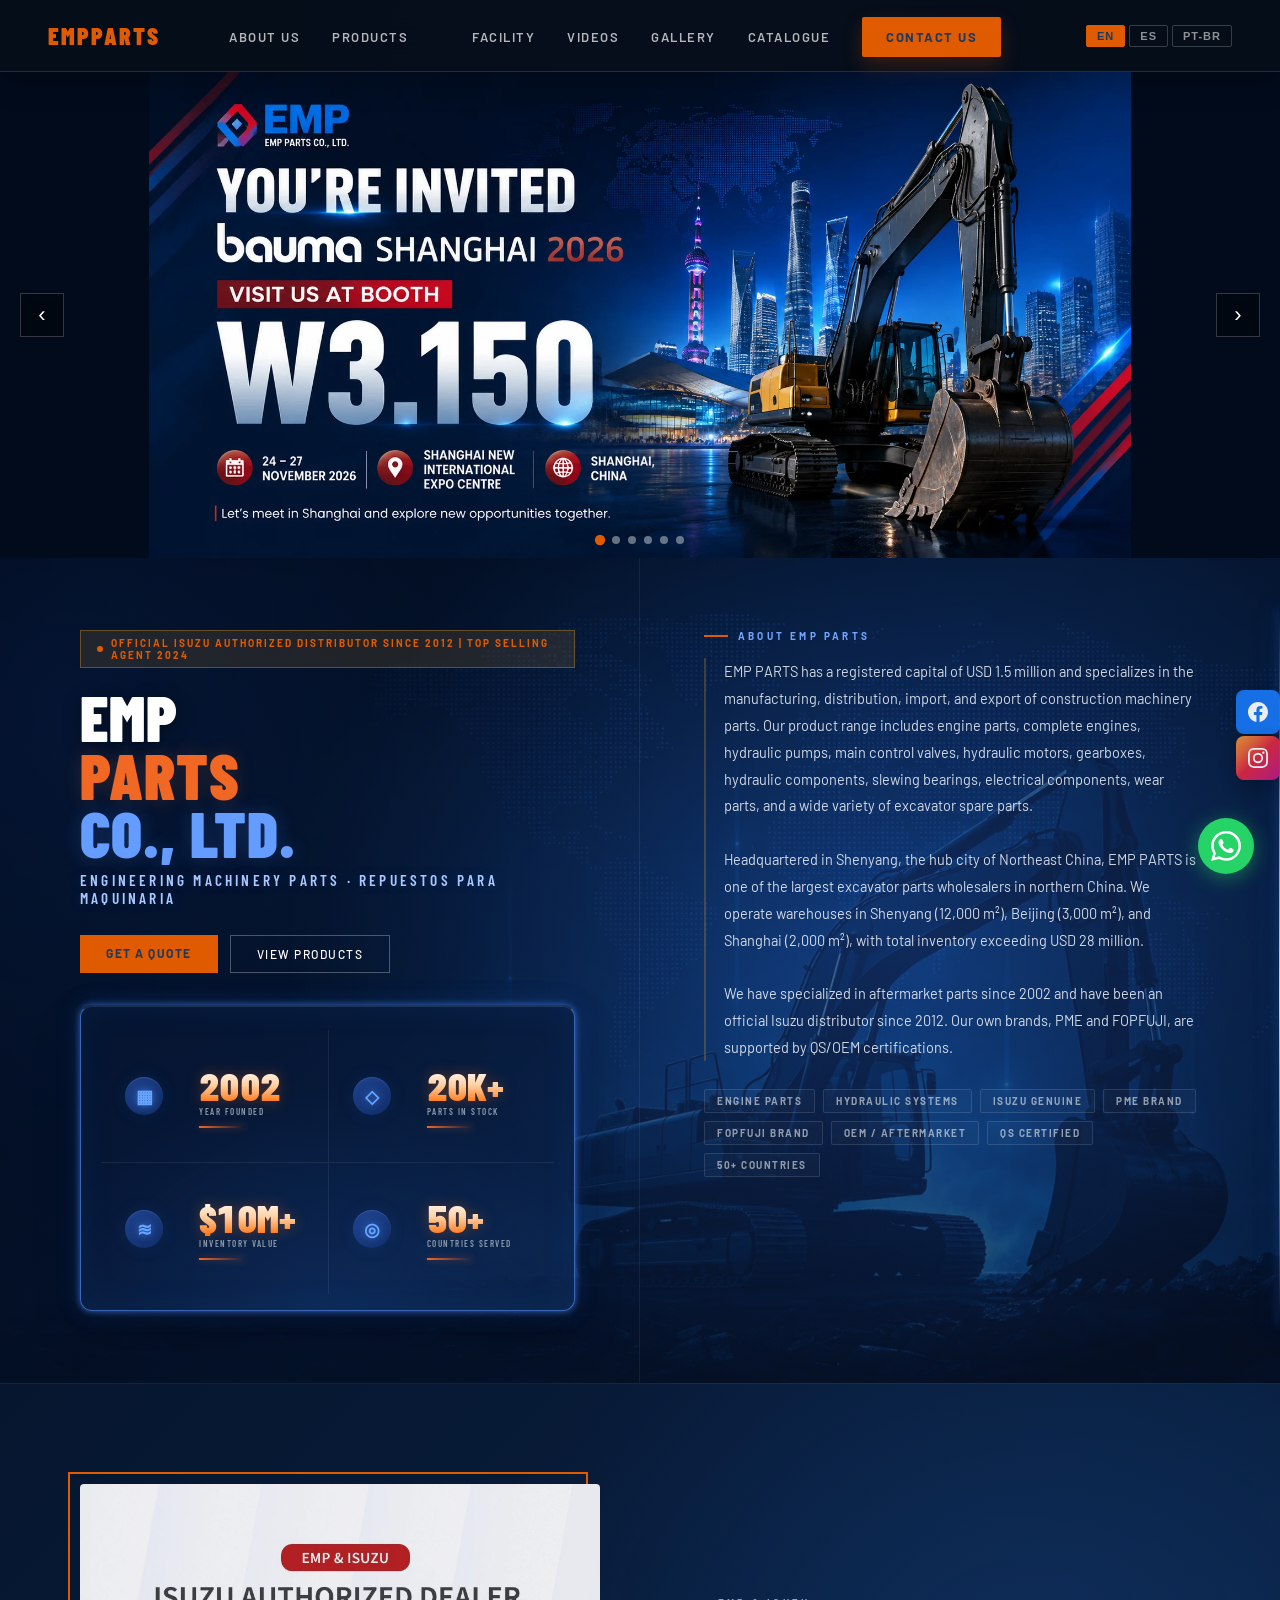
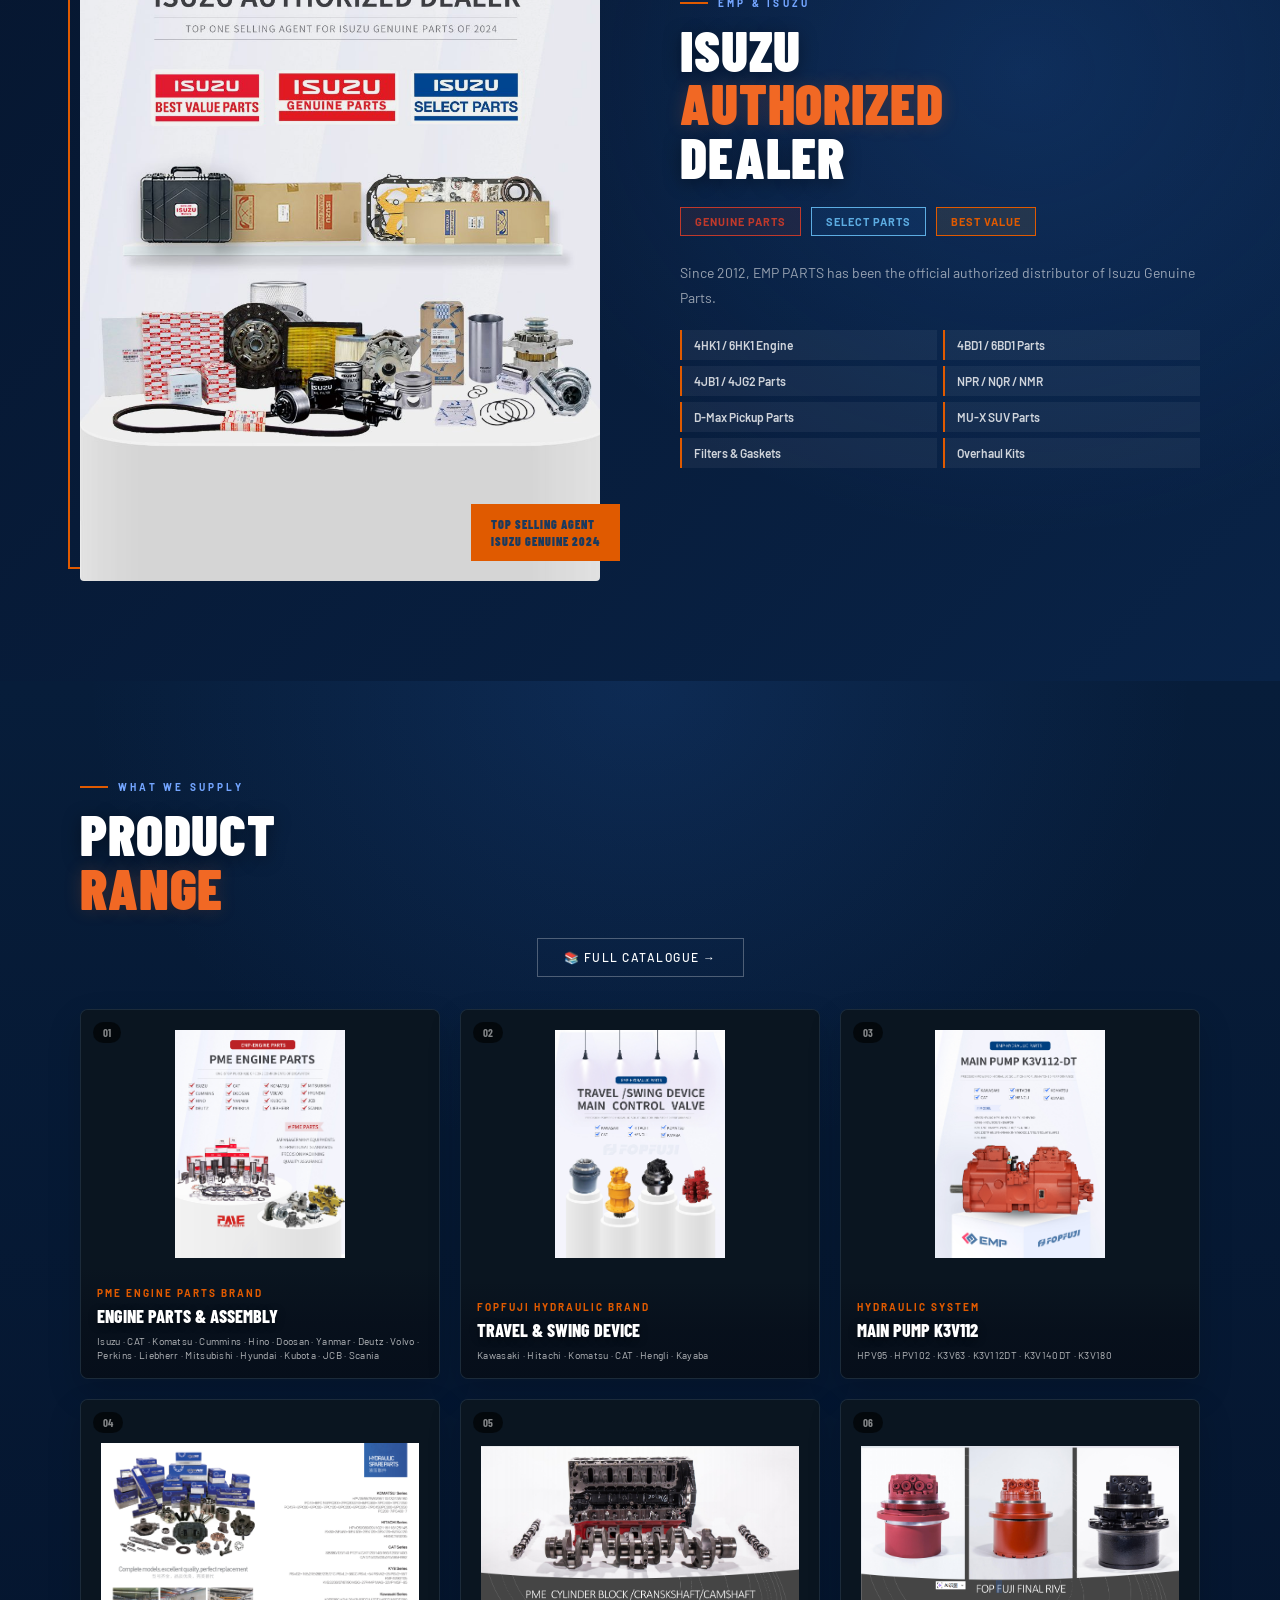
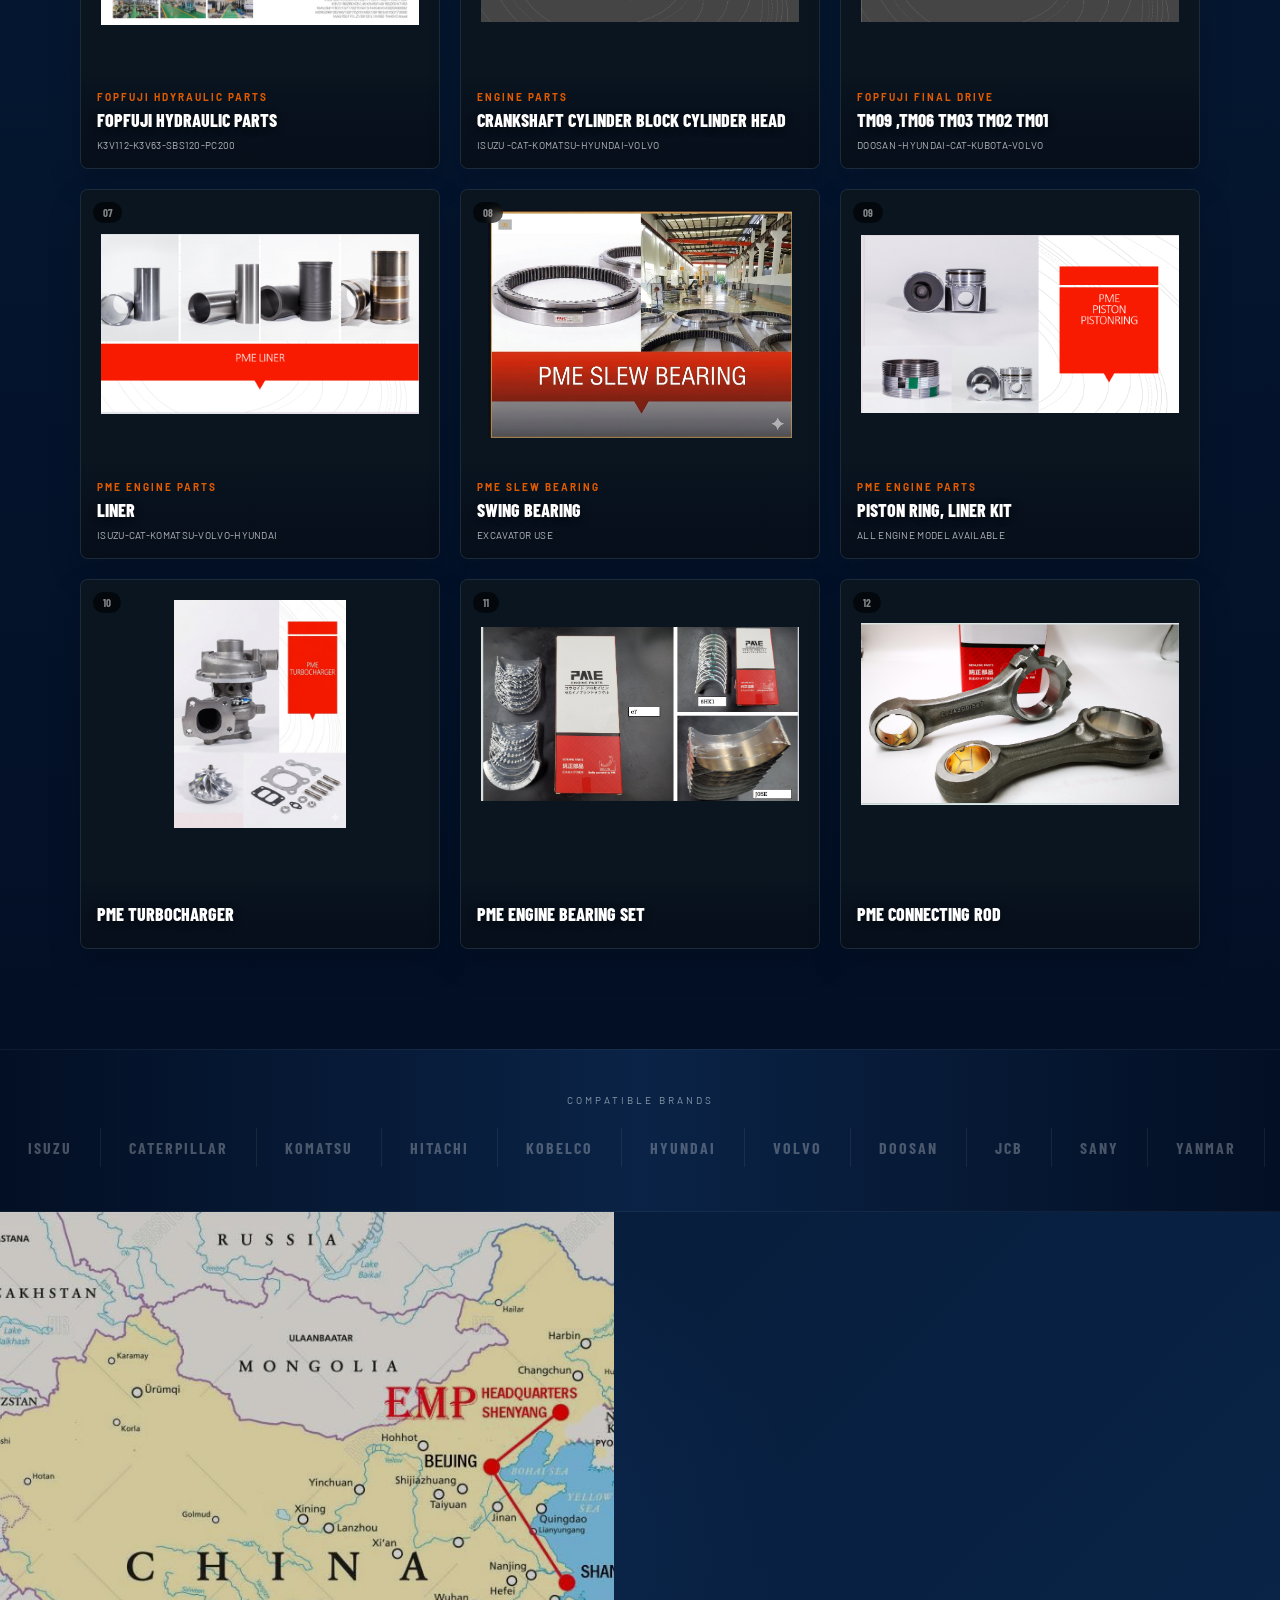
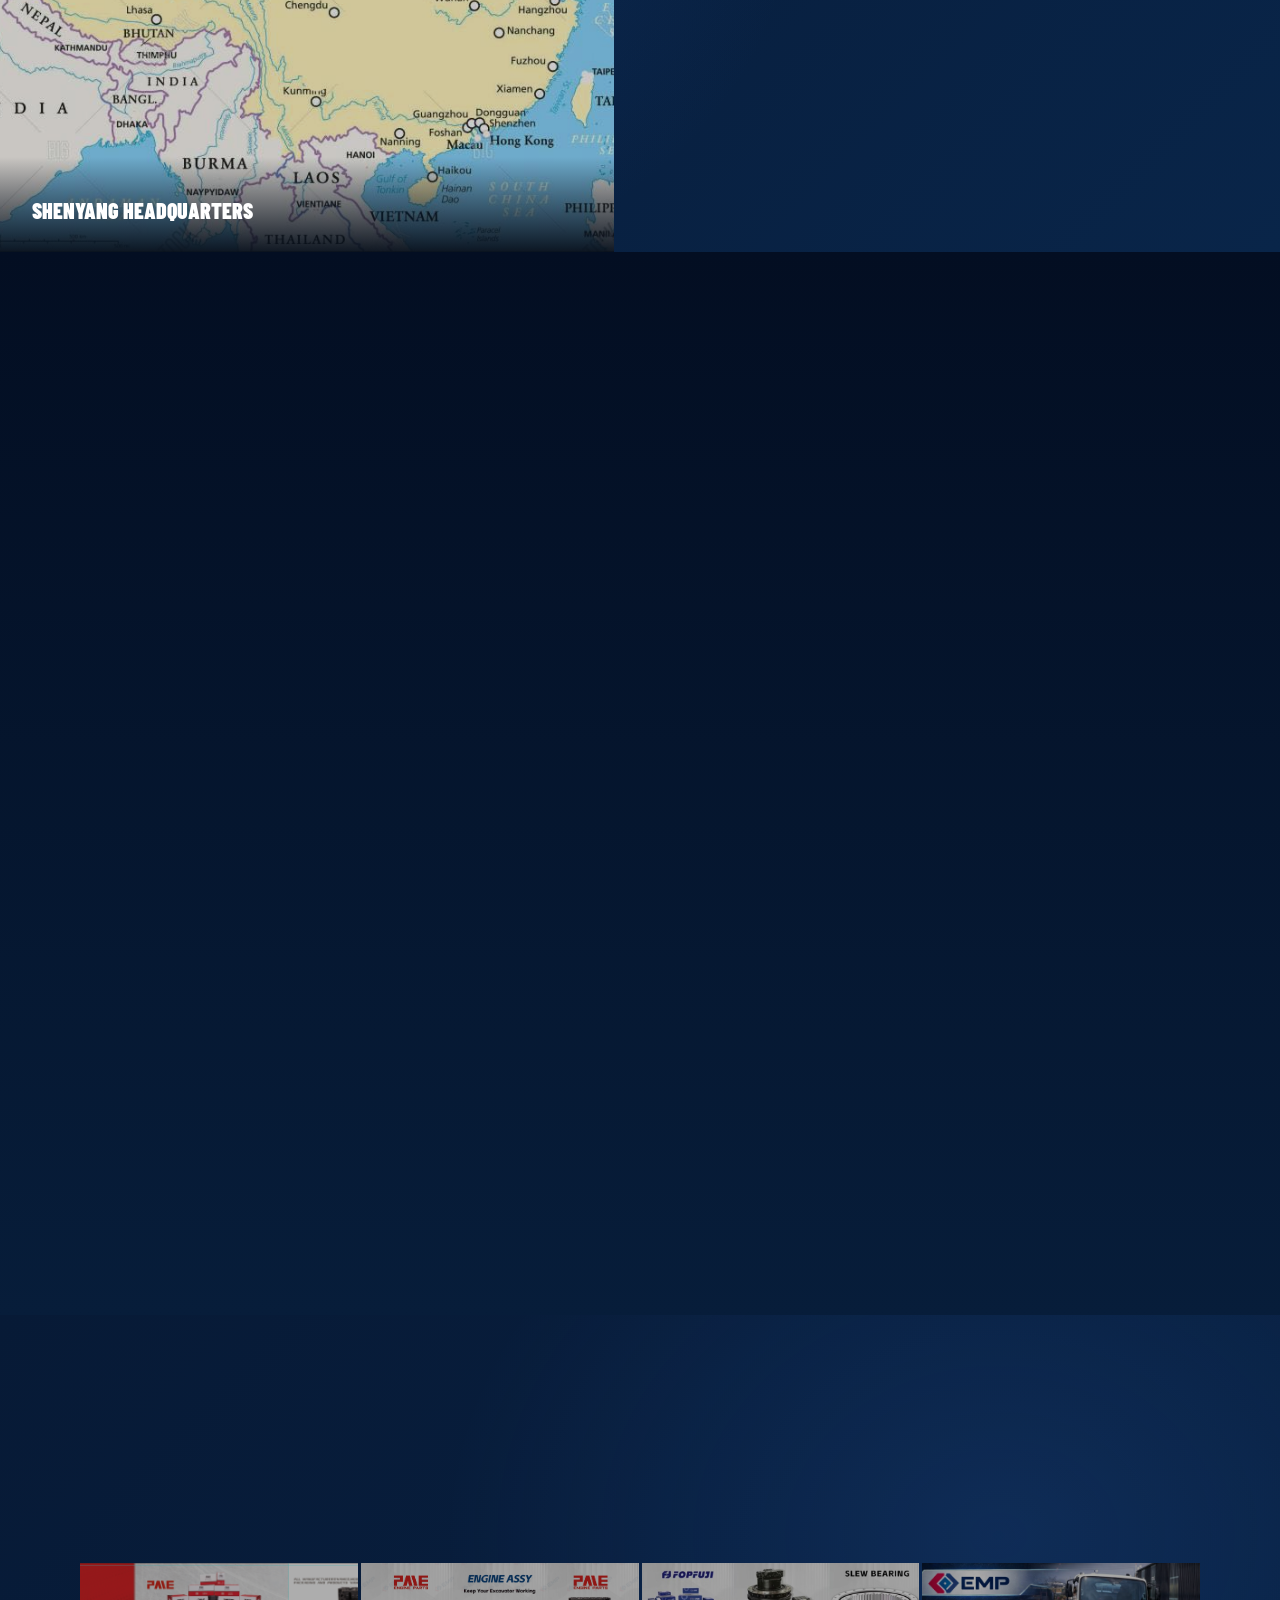
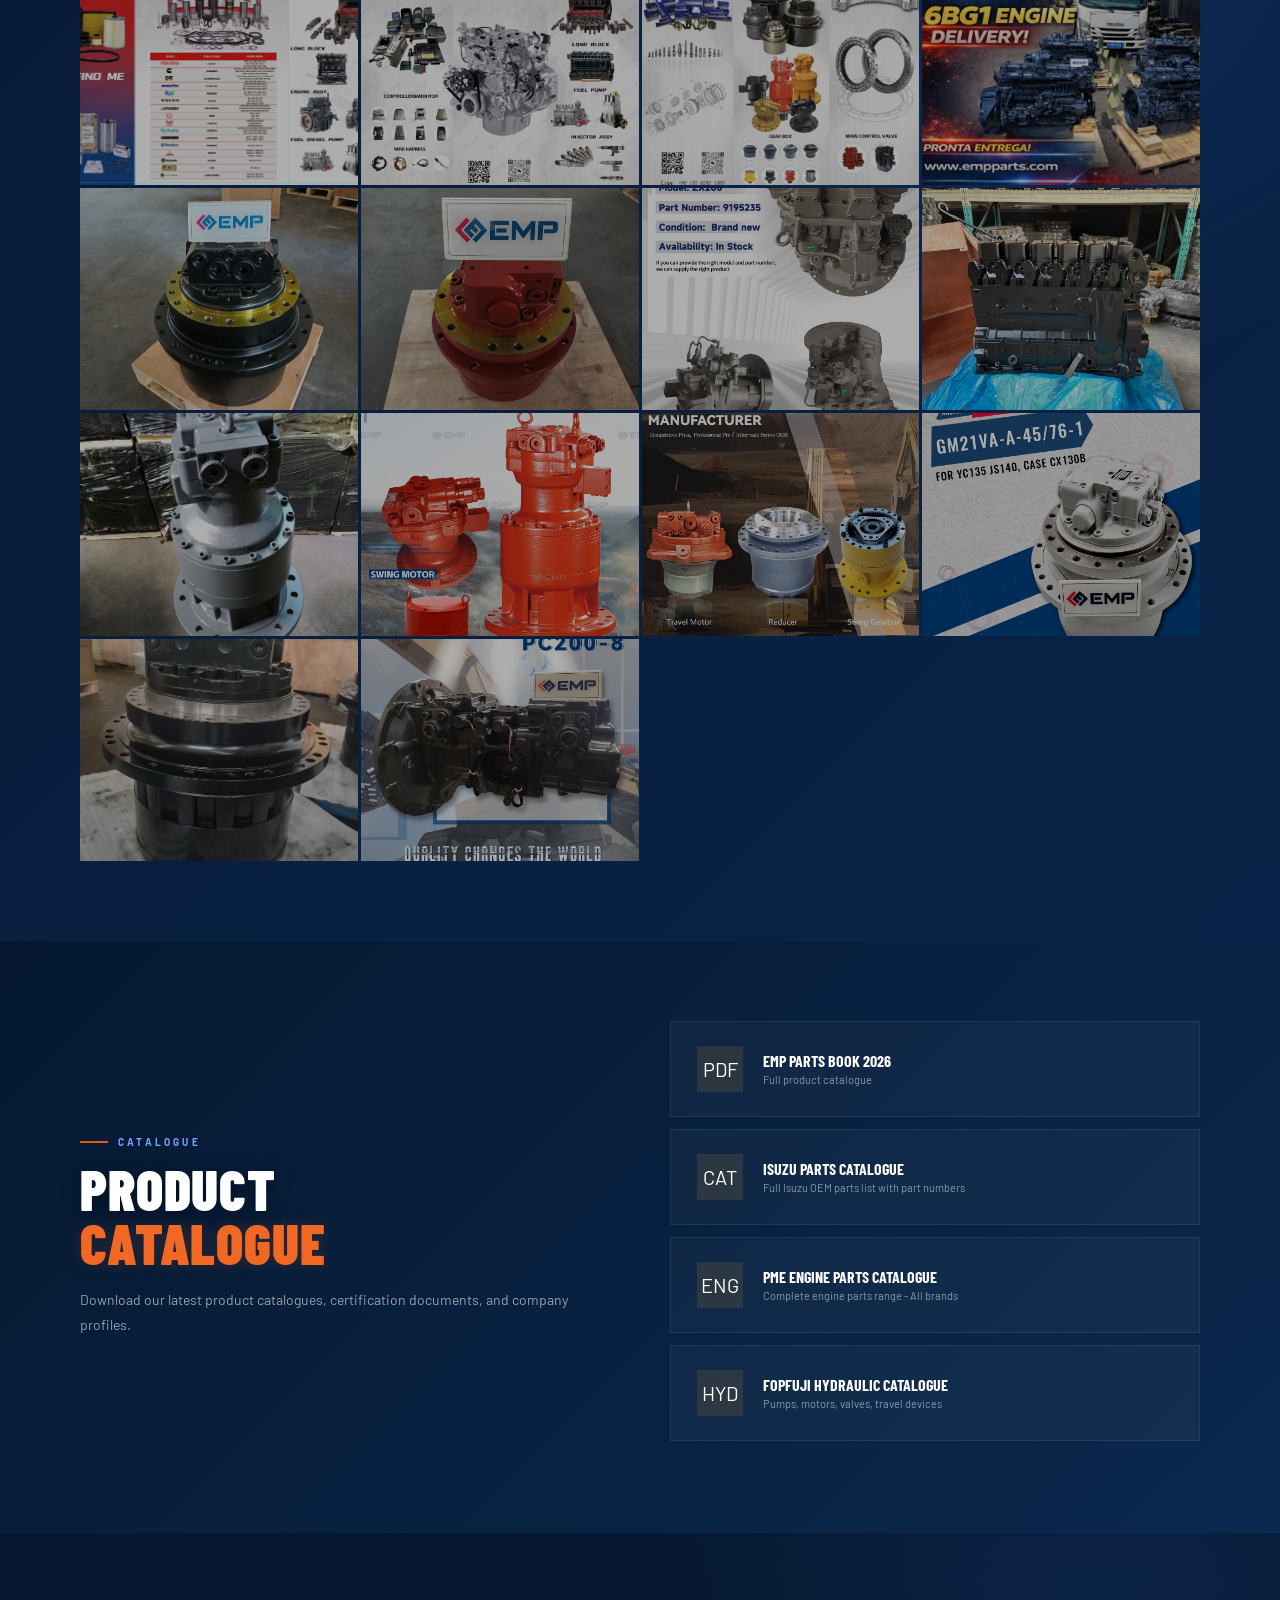
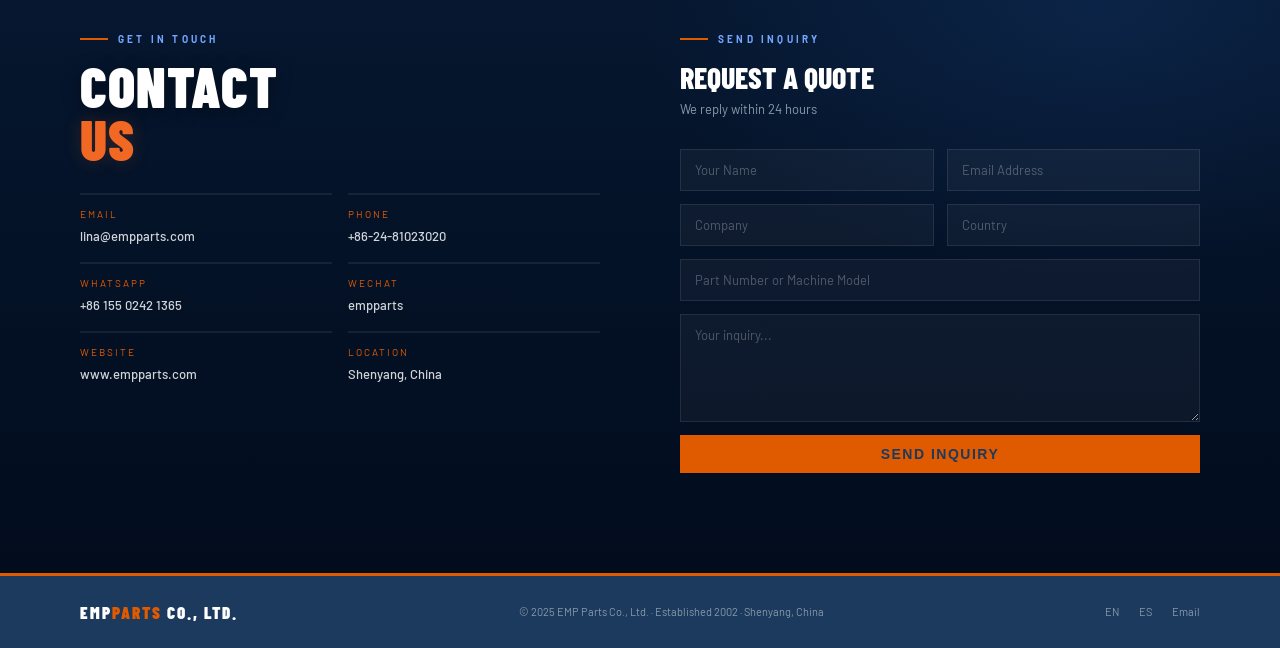
==== index.html @ 41d461cb "Complete homepage language switching" ====
<!DOCTYPE html>
<html lang="en">
<head>
<meta charset="UTF-8">
<meta name="viewport" content="width=device-width, initial-scale=1.0">
<title>EMP PARTS CO., LTD. | Engineering Machinery Parts</title>
<link rel="preconnect" href="https://fonts.googleapis.com">
<link href="https://fonts.googleapis.com/css2?family=Barlow+Condensed:wght@400;600;700;800;900&family=Barlow:wght@300;400;500;600&display=swap" rel="stylesheet">
<link rel="stylesheet" href="approved-v2.css?v=20260722-v9">
<style>
:root {
  --navy: #1B3A5E;
  --blue: #2E6DA4;
  --blue-light: #5DADE2;
  --gold: #E05A00;
  --gold-light: #F07020;
  --red: #C0392B;
  --white: #FFFFFF;
  --gray: #8899AA;
  --dark: #0D2340;
}
* { margin:0; padding:0; box-sizing:border-box; }
html { scroll-behavior:smooth; overflow-x:hidden; max-width:100%; }
body { font-family:'Barlow',sans-serif; background:var(--dark); color:var(--white); overflow-x:hidden; max-width:100%; }

/* 电脑端隐藏独立的 Full Catalogue 链接（dropdown 已有） */
#navLinkCat { display:none; }

/* NAV */
nav {
  position:fixed; top:0; left:0; right:0; z-index:100;
  display:flex; align-items:center; justify-content:space-between;
  padding:0 48px; height:72px;
  background:rgba(6,14,26,0.96); backdrop-filter:blur(16px);
  border-bottom:1px solid rgba(232,160,32,0.2);
}
.nav-logo { font-family:'Barlow Condensed',sans-serif; font-weight:900; font-size:24px; letter-spacing:2px; color:var(--white); text-decoration:none; display:flex; align-items:center; }
.nav-logo span { color:var(--gold); }
#navLogoImg {
  height:40px; width:auto; display:none; max-width:180px;
  object-fit:contain;
  background:transparent;
  padding:0;
  border-radius:0;
}
.nav-links { display:flex; gap:32px; list-style:none; }
.nav-hamburger { display:none; background:none; border:1px solid rgba(255,255,255,0.2); color:var(--white); padding:6px 10px; font-size:18px; cursor:pointer; }
.nav-links a { font-size:13px; font-weight:600; letter-spacing:1.5px; text-transform:uppercase; color:rgba(255,255,255,0.7); text-decoration:none; transition:color .2s; }
.nav-links a:hover { color:var(--gold); }
.nav-cta { background:var(--gold) !important; color:var(--navy) !important; padding:9px 20px; font-weight:700 !important; border-radius:2px; }
.nav-cta:hover { background:var(--gold-light) !important; }
/* Dropdown */
.nav-has-dropdown { position:relative; }
.nav-dropdown {
  position:absolute; top:100%; left:50%; transform:translateX(-50%);
  background:var(--navy); border:1px solid rgba(232,160,32,0.25);
  border-top:2px solid var(--gold); min-width:180px;
  padding:6px 0; opacity:0; visibility:hidden;
  transition:opacity .2s, visibility .2s; z-index:200;
  margin-top:8px;
}
.nav-has-dropdown:hover .nav-dropdown { opacity:1; visibility:visible; }
.nav-dropdown::before {
  content:''; position:absolute; top:-7px; left:50%; transform:translateX(-50%);
  border:6px solid transparent; border-bottom-color:var(--gold);
  border-top:none;
}
.nav-dropdown-item {
  display:block; padding:10px 18px; font-size:13px; font-weight:500;
  color:rgba(255,255,255,0.75) !important; text-decoration:none;
  transition:all .15s; letter-spacing:0.5px;
}
.nav-dropdown-item:hover { background:rgba(232,160,32,0.1); color:var(--gold) !important; }
.lang-switcher { display:flex; gap:4px; margin-left:16px; }
.lang-btn { background:transparent; border:1px solid rgba(255,255,255,0.2); color:rgba(255,255,255,0.55); padding:4px 10px; font-size:11px; font-weight:700; letter-spacing:1px; cursor:pointer; transition:all .2s; border-radius:2px; }
.lang-btn.active,.lang-btn:hover { background:var(--gold); color:var(--navy); border-color:var(--gold); }

/* HERO */
#hero {
  background: var(--navy);
  border-bottom: 1px solid rgba(255,255,255,0.06);
}
.hero-bg { display:none; }

.hero-content {
  display:grid;
  grid-template-columns: 1fr 1fr;
  width:100%;
}
.hero-left {
  padding:72px 64px 72px 80px;
  border-right:1px solid rgba(255,255,255,0.06);
  display:flex;
  flex-direction:column;
  gap:32px;
}
.hero-left-top {
  display:flex;
  flex-direction:column;
}
.hero-stats-row {
  display:grid;
  grid-template-columns:1fr 1fr;
  border-top:1px solid rgba(255,255,255,0.07);
  padding-top:24px;
  margin-top:auto;
}
.hero-right-about {
  padding:72px 80px 72px 64px;
  display:flex;
  flex-direction:column;
  justify-content:flex-start;
}

.hero-badge { display:inline-flex; align-items:center; gap:8px; background:rgba(232,160,32,0.12); border:1px solid rgba(232,160,32,0.35); padding:6px 16px; font-size:10px; font-weight:700; letter-spacing:2px; text-transform:uppercase; color:var(--gold); margin-bottom:20px; width:fit-content; }
.hero-badge::before { content:''; width:6px; height:6px; background:var(--gold); border-radius:50%; animation:pulse 2s infinite; flex-shrink:0; }
@keyframes pulse { 0%,100%{opacity:1;transform:scale(1)} 50%{opacity:0.4;transform:scale(1.5)} }
.hero-title { font-family:'Barlow Condensed',sans-serif; font-size:clamp(40px,5vw,72px); font-weight:900; line-height:0.9; letter-spacing:-1px; text-transform:uppercase; margin-bottom:10px; }
.hero-title .accent { color:var(--gold); }
.hero-title .blue { color:var(--blue-light); }
.hero-sub { font-family:'Barlow Condensed',sans-serif; font-size:clamp(12px,1.2vw,16px); font-weight:400; letter-spacing:3px; text-transform:uppercase; color:var(--gray); margin-bottom:28px; }
.hero-btns { display:flex; gap:12px; flex-wrap:wrap; }


.hero-stat-item { padding:0 16px 0 0; }
.hero-stat-item:nth-child(2) { padding-left:16px; border-left:1px solid rgba(255,255,255,0.07); }
.hero-stat-item:nth-child(3) { padding-top:16px; border-top:1px solid rgba(255,255,255,0.07); }
.hero-stat-item:nth-child(4) { padding-top:16px; padding-left:16px; border-top:1px solid rgba(255,255,255,0.07); border-left:1px solid rgba(255,255,255,0.07); }
.stat-num { font-family:'Barlow Condensed',sans-serif; font-size:clamp(28px,3vw,40px); font-weight:900; line-height:1; color:var(--gold); }
.stat-label { font-size:9px; letter-spacing:1.5px; text-transform:uppercase; color:var(--gray); margin-top:2px; }

/* Right: about text */
.about-heading {
  font-size:10px; font-weight:700; letter-spacing:3px; text-transform:uppercase;
  color:var(--gold); display:flex; align-items:center; gap:10px; margin-bottom:16px;
}
.about-heading::before { content:''; width:24px; height:2px; background:var(--gold); flex-shrink:0; }
.about-desc {
  font-size:14.5px; line-height:1.85; color:rgba(255,255,255,0.62);
  margin-bottom:28px;
  border-left:2px solid rgba(232,160,32,0.25);
  padding-left:18px;
}
.about-pills {
  display:flex; flex-wrap:wrap; gap:8px;
}
.about-pill {
  font-size:10px; font-weight:700; letter-spacing:1.5px; text-transform:uppercase;
  padding:5px 12px; border:1px solid rgba(255,255,255,0.12);
  color:rgba(255,255,255,0.55); border-radius:2px;
}

.btn-primary { background:var(--gold); color:var(--navy); padding:11px 26px; font-weight:700; font-size:12px; letter-spacing:1.5px; text-transform:uppercase; text-decoration:none; display:inline-block; transition:all .2s; border:none; cursor:pointer; }
.btn-primary:hover { background:var(--gold-light); transform:translateY(-2px); }
.btn-outline { border:1px solid rgba(255,255,255,0.28); color:var(--white); padding:11px 26px; font-weight:500; font-size:12px; letter-spacing:1.5px; text-transform:uppercase; text-decoration:none; display:inline-block; transition:all .2s; }
.btn-outline:hover { border-color:var(--gold); color:var(--gold); }

/* SECTION COMMONS */
.section-tag { font-size:10px; font-weight:700; letter-spacing:3px; text-transform:uppercase; color:var(--gold); display:flex; align-items:center; gap:10px; margin-bottom:14px; }
.section-tag::before { content:''; width:28px; height:2px; background:var(--gold); flex-shrink:0; }
.section-title { font-family:'Barlow Condensed',sans-serif; font-size:clamp(32px,4.5vw,56px); font-weight:900; text-transform:uppercase; line-height:0.95; margin-bottom:18px; }
.section-title .gold { color:var(--gold); }
.section-body { font-size:14px; line-height:1.8; color:rgba(255,255,255,0.58); max-width:520px; }

/* ISUZU */
#isuzu { background:var(--navy); padding:100px 80px; display:grid; grid-template-columns:1fr 1fr; gap:80px; align-items:center; }
.isuzu-img-wrap { position:relative; }
.isuzu-img-wrap::before { content:''; position:absolute; top:-12px; left:-12px; right:12px; bottom:12px; border:2px solid var(--gold); z-index:0; }
.isuzu-img-wrap img { width:100%; display:block; filter:brightness(0.95); position:relative; z-index:1; }
.isuzu-badge { position:absolute; bottom:20px; right:-20px; z-index:2; background:var(--gold); color:var(--navy); padding:12px 20px; font-family:'Barlow Condensed',sans-serif; font-size:12px; font-weight:900; letter-spacing:1px; text-transform:uppercase; line-height:1.4; }
.isuzu-tiers { display:flex; gap:10px; margin:24px 0; flex-wrap:wrap; }
.tier-pill { padding:7px 14px; font-size:11px; font-weight:700; letter-spacing:1px; text-transform:uppercase; border:1px solid; }
.tier-genuine { border-color:var(--red); color:var(--red); background:rgba(192,57,43,0.1); }
.tier-select  { border-color:var(--blue-light); color:var(--blue-light); background:rgba(33,118,200,0.1); }
.tier-best    { border-color:var(--gold); color:var(--gold); background:rgba(232,160,32,0.1); }
.model-grid { display:grid; grid-template-columns:1fr 1fr; gap:6px; margin-top:20px; }
.model-tag { background:rgba(255,255,255,0.05); border-left:2px solid var(--gold); padding:8px 12px; font-size:12px; font-weight:600; color:rgba(255,255,255,0.8); }

/* PRODUCTS */
#products { background:var(--dark); padding:100px 80px; }
.products-grid { display:grid; grid-template-columns:repeat(3,1fr); gap:20px; margin-top:32px; }
.product-card { 
  position:relative; 
  overflow:hidden; 
  background:#0a1520;
  border-radius:8px;
  transition:transform 0.3s ease, box-shadow 0.3s ease;
  cursor:pointer;
}
.product-card:hover {
  transform:translateY(-5px);
  box-shadow:0 15px 30px rgba(0,0,0,0.4);
}
.product-img-wrap {
  position:relative;
  aspect-ratio:4/3;
  background:#0a1520;
  display:flex;
  align-items:center;
  justify-content:center;
}
.product-img-wrap img { 
  width:100%; 
  height:100%; 
  object-fit:contain;
  object-position:center; 
  display:block;
  transition:transform 0.4s ease;
  background:#0a1520;
  padding:20px;
}
.product-card:hover .product-img-wrap img { 
  transform:scale(1.03); 
}
.product-info {
  position:absolute;
  bottom:0;
  left:0;
  right:0;
  padding:20px 16px 16px;
  background:linear-gradient(to top, rgba(6,14,26,0.95) 0%, rgba(6,14,26,0.7) 50%, transparent 100%);
}
.product-cat { 
  font-size:10px; 
  font-weight:700; 
  letter-spacing:2px; 
  text-transform:uppercase; 
  color:var(--gold); 
  margin-bottom:6px; 
}
.product-name { 
  font-family:'Barlow Condensed',sans-serif; 
  font-size:18px; 
  font-weight:800; 
  text-transform:uppercase; 
  line-height:1.25; 
  margin-bottom:6px; 
  color:#fff;
}
.product-brands { 
  font-size:10px; 
  color:rgba(255,255,255,0.7); 
  letter-spacing:0.3px; 
  line-height:1.4;
  display:-webkit-box;
  -webkit-line-clamp:2;
  -webkit-box-orient:vertical;
  overflow:hidden;
}
.product-num { 
  position:absolute; 
  top:12px; 
  left:12px; 
  font-family:'Barlow Condensed',sans-serif; 
  font-size:11px; 
  font-weight:700; 
  color:rgba(255,255,255,0.5); 
  background:rgba(0,0,0,0.6); 
  padding:4px 10px; 
  border-radius:20px;
  z-index:3; 
  backdrop-filter:blur(4px);
}
.product-card:hover .product-num { 
  color:var(--gold); 
}

/* BRANDS */
#brands { background:rgba(13,31,53,0.5); padding:44px 0; overflow:hidden; border-top:1px solid rgba(255,255,255,0.05); border-bottom:1px solid rgba(255,255,255,0.05); }
.brands-label { text-align:center; font-size:10px; letter-spacing:3px; text-transform:uppercase; color:var(--gray); margin-bottom:22px; }
.marquee-wrap { overflow:hidden; }
.marquee-track { display:flex; animation:marquee 32s linear infinite; width:max-content; }
.brand-pill { padding:10px 28px; font-family:'Barlow Condensed',sans-serif; font-size:16px; font-weight:700; letter-spacing:2px; text-transform:uppercase; border-right:1px solid rgba(255,255,255,0.07); color:rgba(255,255,255,0.28); white-space:nowrap; transition:color .3s; }
.brand-pill:hover { color:var(--gold); }
@keyframes marquee { from{transform:translateX(0)} to{transform:translateX(-50%)} }

/* FACILITY */
#facility { background:var(--navy); display:grid; grid-template-columns:48% 52%; min-height:640px; }
.facility-hero { position:relative; overflow:hidden; }
.facility-hero img { position:absolute; inset:0; width:100%; height:100%; object-fit:cover; object-position:center center; transition:transform .6s ease, filter .4s; filter:brightness(0.82); }
.facility-hero:hover img { transform:scale(1.03); filter:brightness(1.0); }
.facility-hero-label { position:absolute; bottom:0; left:0; right:0; background:linear-gradient(to top,rgba(6,14,26,0.95) 0%,rgba(6,14,26,0.4) 60%,transparent 100%); padding:40px 32px 24px; }
.facility-hero-label strong { display:block; font-family:'Barlow Condensed',sans-serif; font-size:22px; font-weight:900; text-transform:uppercase; color:var(--white); margin-bottom:5px; }
.facility-hero-label span { font-size:12px; color:rgba(255,255,255,0.65); letter-spacing:0.5px; }
.facility-right { display:flex; flex-direction:column; justify-content:center; }
.facility-info-block { padding:72px 64px 72px; display:flex; flex-direction:column; justify-content:center; }
.location-row { display:flex; align-items:flex-start; gap:14px; margin-bottom:18px; }
.loc-icon { width:34px; height:34px; flex-shrink:0; background:rgba(232,160,32,0.12); border:1px solid rgba(232,160,32,0.28); display:flex; align-items:center; justify-content:center; font-size:15px; }
.loc-name { font-family:'Barlow Condensed',sans-serif; font-size:16px; font-weight:700; text-transform:uppercase; margin-bottom:2px; }
.loc-detail { font-size:12px; color:var(--gray); line-height:1.5; }

/* VIDEOS */
/* VIDEOS - 三列 16:9，Shorts 也统一横屏显示 */
/* VIDEOS - 一排三列 */
#videos { background:var(--dark); padding:100px 80px; }
.video-grid { 
  display:grid; 
  grid-template-columns:repeat(3,1fr); 
  gap:20px; 
  margin-top:48px; 
}
.video-frame { 
  aspect-ratio:16/9; 
  overflow:hidden; 
  background:#070f1c; 
  border-radius:8px;
  border:1px solid rgba(255,255,255,0.07);
}
.video-frame iframe { 
  width:100%; 
  height:100%; 
  border:none; 
  display:block; 
}
.video-placeholder { 
  aspect-ratio:16/9; 
  background:rgba(255,255,255,0.03); 
  border:1px solid rgba(255,255,255,0.07); 
  display:flex; 
  flex-direction:column; 
  align-items:center; 
  justify-content:center; 
  gap:14px; 
  border-radius:8px;
}
.play-icon { width:60px; height:60px; border:2px solid rgba(232,160,32,0.45); border-radius:50%; display:flex; align-items:center; justify-content:center; font-size:22px; color:var(--gold); }
.video-placeholder-label { font-size:11px; letter-spacing:1.5px; text-transform:uppercase; color:rgba(255,255,255,0.25); }

/* GALLERY */
#media { background:var(--navy); padding:80px 80px; }
.gallery-grid { display:grid; grid-template-columns:repeat(4,1fr); gap:3px; margin-top:36px; }
.gallery-item { position:relative; overflow:hidden; aspect-ratio:5/4; cursor:pointer; }
.gallery-item img { width:100%; height:100%; object-fit:cover; transition:transform .4s,filter .3s; filter:brightness(0.68); }
.gallery-item:hover img { transform:scale(1.06); filter:brightness(0.95); }
.gallery-caption { position:absolute; bottom:0; left:0; right:0; background:linear-gradient(to top,rgba(6,14,26,0.95),transparent); padding:18px 12px 9px; font-size:10px; font-weight:600; letter-spacing:0.5px; text-transform:uppercase; opacity:0; transition:opacity .3s; }
.gallery-item:hover .gallery-caption { opacity:1; }

/* DOWNLOADS */
#downloads { background:rgba(13,31,53,0.85); padding:80px; display:grid; grid-template-columns:1fr 1fr; gap:60px; align-items:center; }
.download-card { background:rgba(255,255,255,0.03); border:1px solid rgba(255,255,255,0.07); padding:24px 26px; display:flex; align-items:center; gap:20px; transition:all .2s; text-decoration:none; color:inherit; margin-bottom:12px; }
.download-card:hover { border-color:rgba(232,160,32,0.45); background:rgba(232,160,32,0.05); }
.dl-icon { width:46px; height:46px; flex-shrink:0; background:rgba(232,160,32,0.12); display:flex; align-items:center; justify-content:center; font-size:20px; }
.dl-name { font-family:'Barlow Condensed',sans-serif; font-size:16px; font-weight:700; text-transform:uppercase; margin-bottom:3px; }
.dl-desc { font-size:11px; color:var(--gray); }
.dl-arrow { margin-left:auto; font-size:18px; color:var(--gold); opacity:0; transition:opacity .2s,transform .2s; }
.download-card:hover .dl-arrow { opacity:1; transform:translateX(4px); }

/* CONTACT */
#contact { background:var(--dark); padding:100px 80px; display:grid; grid-template-columns:1fr 1fr; gap:80px; }
.contact-info-grid { display:grid; grid-template-columns:1fr 1fr; gap:16px; margin-top:32px; }
.contact-block { border-top:2px solid rgba(255,255,255,0.07); padding-top:13px; }
.contact-block-label { font-size:10px; letter-spacing:2px; text-transform:uppercase; color:var(--gold); margin-bottom:6px; }
.contact-block-value { font-size:13px; font-weight:500; color:rgba(255,255,255,0.82); line-height:1.55; }
.contact-block-value a { color:inherit; text-decoration:none; }
.contact-block-value a:hover { color:var(--gold); }
.map-img { width:100%; border:1px solid rgba(255,255,255,0.07); filter:sepia(.4) hue-rotate(180deg) saturate(.8) brightness(.65); transition:filter .3s; margin-top:22px; }
.map-img:hover { filter:sepia(0) brightness(.85); }
.contact-form { margin-top:32px; display:flex; flex-direction:column; gap:13px; }
.form-row { display:grid; grid-template-columns:1fr 1fr; gap:13px; }
.form-input { background:rgba(255,255,255,0.04); border:1px solid rgba(255,255,255,0.09); padding:12px 14px; font-family:'Barlow',sans-serif; font-size:13px; color:var(--white); outline:none; transition:border-color .2s; }
.form-input:focus { border-color:var(--gold); }
.form-input::placeholder { color:rgba(255,255,255,0.28); }
textarea.form-input { resize:vertical; min-height:108px; }

/* FOOTER */
footer { background:var(--navy); padding:26px 80px; display:flex; align-items:center; justify-content:space-between; border-top:3px solid var(--gold); }
.footer-logo { font-family:'Barlow Condensed',sans-serif; font-weight:900; font-size:17px; letter-spacing:2px; }
.footer-logo span { color:var(--gold); }
.footer-copy { font-size:11px; color:var(--gray); }
.footer-links { display:flex; gap:20px; }
.footer-links a { font-size:11px; color:var(--gray); text-decoration:none; transition:color .2s; }
.footer-links a:hover { color:var(--gold); }

/* SOCIAL SIDEBAR */
.social-sidebar {
  position:fixed; right:0; bottom:120px; z-index:998;
  display:flex; flex-direction:column; gap:2px;
}
.social-btn {
  width:44px; height:44px;
  display:flex; align-items:center; justify-content:center;
  text-decoration:none; transition:transform .2s, opacity .2s;
  opacity:0.92;
}
.social-btn:hover { transform:scale(1.1); opacity:1; }
.social-fb { background:#1877F2; border-radius:4px 0 0 4px; }
.social-ig { background:linear-gradient(135deg,#f09433,#e6683c,#dc2743,#cc2366,#bc1888); border-radius:4px 0 0 4px; }

/* WHATSAPP */
.wa-float { position:fixed; bottom:26px; right:26px; z-index:999; width:56px; height:56px; border-radius:50%; background:#25D366; display:flex; align-items:center; justify-content:center; box-shadow:0 4px 20px rgba(37,211,102,0.45); text-decoration:none; transition:transform .2s; animation:wa-pulse 2.5s infinite; }
.wa-float:hover { transform:scale(1.12); animation:none; }
.wa-float svg { width:30px; height:30px; fill:white; }
.wa-tooltip { position:absolute; right:66px; top:50%; transform:translateY(-50%); background:rgba(0,0,0,0.82); color:#fff; padding:5px 11px; border-radius:5px; font-size:11px; font-weight:600; white-space:nowrap; opacity:0; pointer-events:none; transition:opacity .2s; }
.wa-float:hover .wa-tooltip { opacity:1; }
@keyframes wa-pulse { 0%,100%{box-shadow:0 4px 20px rgba(37,211,102,0.45)} 50%{box-shadow:0 4px 32px rgba(37,211,102,0.85)} }

/* LIGHTBOX */
.lightbox { position:fixed; inset:0; z-index:9999; background:rgba(0,0,0,0.96); display:none; align-items:center; justify-content:center; }
.lightbox.open { display:flex; }
.lightbox img { max-width:90vw; max-height:90vh; object-fit:contain; }
.lightbox-close { position:absolute; top:22px; right:30px; font-size:30px; cursor:pointer; color:var(--gold); background:none; border:none; }

/* REVEAL */
.reveal { opacity:0; transform:translateY(24px); transition:opacity .65s ease,transform .65s ease; }
.reveal.visible { opacity:1; transform:none; }

/* BANNER SLIDER */
#bannerSlider {
  position:relative; width:100%; overflow:hidden;
  margin-top:72px; background:var(--dark);
  height:38vw; max-height:580px; min-height:220px;
}
.banner-slide {
  position:absolute; top:0; left:0; width:100%; height:100%;
  opacity:0; transition:opacity 0.7s ease; z-index:1;
}
.banner-slide.active { opacity:1; z-index:2; }
.bslide-img {
  position:absolute; top:0; left:0;
  width:100%; height:100%;
  object-fit:cover; object-position:center; display:block;
}
.banner-caption { display:none; }
.banner-arrow {
  position:absolute; top:50%; transform:translateY(-50%); z-index:10;
  background:rgba(0,0,0,0.4); border:1px solid rgba(255,255,255,0.2);
  color:#fff; width:44px; height:44px; display:flex; align-items:center; justify-content:center;
  cursor:pointer; font-size:22px; transition:all .2s; user-select:none;
}
.banner-arrow:hover { background:var(--gold); border-color:var(--gold); }
.banner-prev { left:20px; }
.banner-next { right:20px; }
.banner-dots {
  position:absolute; bottom:14px; left:50%; transform:translateX(-50%);
  display:flex; gap:8px; z-index:10;
}
.banner-dot {
  width:8px; height:8px; border-radius:50%;
  background:rgba(255,255,255,0.4); border:none; cursor:pointer;
  transition:all .3s; padding:0;
}
.banner-dot.active { background:var(--gold); transform:scale(1.3); }

/* RESPONSIVE */
@media(max-width:1100px) {
  #facility { grid-template-columns:1fr; }
  .facility-hero { min-height:400px; }
  .facility-right { grid-template-rows:auto; }
  .facility-info-block { padding:52px 40px 32px; }
}
@media(max-width:900px) {
  #bannerSlider { height:56vw; max-height:none; min-height:180px; }
  .banner-arrow { display:none; }
  .banner-dots { bottom:8px; }
  nav { padding:0 16px; }
  .nav-hamburger { display:block; }
  .nav-links { display:none; position:fixed; top:68px; left:0; right:0; background:var(--navy); flex-direction:column; gap:0; padding:10px 0; border-bottom:2px solid var(--gold); z-index:99; }
  .nav-links.open { display:flex; }
  .nav-links li a { display:block; padding:14px 24px; border-bottom:1px solid rgba(255,255,255,0.06); font-size:14px; }
  #navLinkCat { display:block; } /* 手机端显示独立 Catalogue 入口 */
  #isuzu,#contact,#downloads { padding:48px 20px; grid-template-columns:1fr; }
  #products,#videos,#media { padding:48px 20px; }

  .hero-content { grid-template-columns:1fr; }
  .hero-left { padding:48px 20px 32px; border-right:none; border-bottom:1px solid rgba(255,255,255,0.06); gap:20px; }
  .hero-right-about { padding:32px 20px 48px; }
  .hero-stats-row { margin-top:0; }
  .stat-num { font-size:clamp(24px,6vw,32px); }
  .about-desc { font-size:13.5px; }

  .products-grid { grid-template-columns:1fr 1fr; gap:16px; }
  .product-img-wrap img { padding:12px; }

  #facility { grid-template-columns:1fr; }
  .facility-hero { min-height:260px; max-height:320px; }
  .facility-info-block { padding:36px 20px 32px; }
  .location-row { padding:12px 0; }

  .gallery-grid { grid-template-columns:1fr 1fr; gap:8px; }
  .video-grid { grid-template-columns:1fr; gap:16px; }
  .contact-info-grid { grid-template-columns:1fr; }
  #downloads { grid-template-columns:1fr; }
  footer { flex-direction:column; gap:14px; text-align:center; padding:26px 20px; }
}
@media(max-width:640px) {
  .products-grid { grid-template-columns:1fr; gap:16px; }
  .product-img-wrap img { padding:16px; }
  .gallery-grid { grid-template-columns:1fr 1fr; gap:6px; }
  .hero-badge { font-size:9px; padding:5px 12px; }
}
</style>
</head>
<body>

<!-- NAV -->
<nav>
  <a href="#hero" class="nav-logo" id="navLogo">
    <img id="navLogoImg"
      src="https://cdn.jsdelivr.net/gh/pro-excavator/empparts-site@main/images/logo.png"
      alt="EMP PARTS"
      style="height:38px;width:auto;display:block;max-width:220px;object-fit:contain;"
      onerror="this.style.display='none';document.getElementById('navLogoText').style.display='inline';">
    <span id="navLogoText" style="display:none;">EMP<span id="logoAccent">PARTS</span></span>
  </a>
  <button class="nav-hamburger" id="navHamburger" onclick="toggleMobileNav()">&#9776;</button>
  <ul class="nav-links" id="navLinks">
    <li><a href="#hero"     id="navLink1">About Us</a></li>
    <li class="nav-has-dropdown">
      <a href="#products" id="navLink2">Products</a>
      <div class="nav-dropdown">
        <a href="#products" class="nav-dropdown-item" id="navProductOverview">Product Overview</a>
        <a href="products-catalogue.html" class="nav-dropdown-item" id="navFullCatalogue">Full Catalogue →</a>
      </div>
    </li>
    <li><a href="products-catalogue.html" id="navLinkCat" style="color:var(--gold);">📚 Full Catalogue</a></li>
    <li><a href="#facility"  id="navLink3">Facility</a></li>
    <li><a href="#videos"    id="navLink4">Videos</a></li>
    <li><a href="#media"     id="navLink5">Gallery</a></li>
    <li><a href="#downloads" id="navLink6">Catalogue</a></li>
    <li><a href="#contact" class="nav-cta" id="navLink7">Contact Us</a></li>
  </ul>
  <div class="lang-switcher">
    <button class="lang-btn active" onclick="setLang('en')" id="btn-en">EN</button>
    <button class="lang-btn" onclick="setLang('es')" id="btn-es">ES</button>
    <button class="lang-btn" onclick="setLang('pt')" id="btn-pt">PT-BR</button>
  </div>
</nav>

<!-- BANNER SLIDER - slides injected by JS -->
<div id="bannerSlider">
  <button class="banner-arrow banner-prev" onclick="bannerMove(-1)">&#8249;</button>
  <button class="banner-arrow banner-next" onclick="bannerMove(1)">&#8250;</button>
  <div class="banner-dots" id="bannerDots"></div>
</div>

<!-- ABOUT US -->
<section id="hero">
  <div class="hero-bg"></div>
  <div class="hero-content">
    <div class="hero-left">
      <div class="hero-left-top">
        <div class="hero-badge"><span id="hero-badge-text">Official Isuzu Authorized Distributor Since 2012 | Top Selling Agent 2024</span></div>
        <h1 class="hero-title">EMP<br><span class="accent">PARTS</span><br><span class="blue">CO., LTD.</span></h1>
        <p class="hero-sub" id="hero-sub-text">Engineering Machinery Parts · Repuestos para Maquinaria</p>
        <div class="hero-btns">
          <a href="#contact" class="btn-primary" id="hero-btn1">Get a Quote</a>
          <a href="#products" class="btn-outline" id="hero-btn2">View Products</a>
        </div>
      </div>
      <div class="hero-stats-row">
        <div class="hero-stat-item"><div class="stat-num" id="stat-num-1">2002</div><div class="stat-label" id="stat-lbl-1">Year Founded</div></div>
        <div class="hero-stat-item"><div class="stat-num" id="stat-num-2">20K+</div><div class="stat-label" id="stat-lbl-2">Parts in Stock</div></div>
        <div class="hero-stat-item"><div class="stat-num" id="stat-num-3">$10M+</div><div class="stat-label" id="stat-lbl-3">Inventory Value</div></div>
        <div class="hero-stat-item"><div class="stat-num" id="stat-num-4">50+</div><div class="stat-label" id="stat-lbl-4">Countries Served</div></div>
      </div>
    </div>
    <div class="hero-right-about">
      <div class="about-heading" id="aboutHeading">About EMP Parts</div>
      <p class="about-desc" id="hero-desc-text">EMP PARTS cuenta con un capital registrado de USD 1,5 millones y es una empresa especializada en la fabricación, comercialización e importación/exportación de repuestos para maquinaria de construcción. Nuestros productos incluyen repuestos de motor, motores completos, bombas hidráulicas, válvulas principales de control, motores hidráulicos, cajas de cambios, componentes hidráulicos, coronas de giro, componentes eléctricos, piezas de desgaste y diversos repuestos para excavadoras.<br><br>EMP PARTS tiene su sede principal en Shenyang, la ciudad central del noreste de China, y es uno de los mayores mayoristas de repuestos para excavadoras en el norte de China. Contamos con almacenes en Shenyang (12.000 m²), Beijing (3.000 m²) y Shanghái (2.000 m²). El inventario total supera los USD 28 millones.<br><br>Desde 2002 en repuestos aftermarket. Distribuidor oficial Isuzu desde 2012. Marcas propias PME y FOPFUJI con certificaciones QS/OEM.</p>
      <div class="about-pills">
        <span class="about-pill" id="aboutPill1">Engine Parts</span>
        <span class="about-pill" id="aboutPill2">Hydraulic Systems</span>
        <span class="about-pill" id="aboutPill3">Isuzu Genuine</span>
        <span class="about-pill" id="aboutPill4">PME Brand</span>
        <span class="about-pill" id="aboutPill5">FOPFUJI Brand</span>
        <span class="about-pill" id="aboutPill6">OEM / Aftermarket</span>
        <span class="about-pill" id="aboutPill7">QS Certified</span>
        <span class="about-pill" id="aboutPill8">50+ Countries</span>
      </div>
    </div>
  </div>
</section>

<!-- ISUZU -->
<div id="isuzu" class="reveal">
  <div class="isuzu-img-wrap">
    <img src="images/isuzu-dealer.jpg" alt="Isuzu Authorized Dealer">
    <div class="isuzu-badge" id="isuzuBadgeEl">TOP SELLING AGENT<br>ISUZU GENUINE 2024</div>
  </div>
  <div>
    <div class="section-tag" id="isuzuTagEl">EMP &amp; ISUZU</div>
    <h2 class="section-title" id="isuzuTitleEl">ISUZU<br><span class="gold">AUTHORIZED</span><br>DEALER</h2>
    <div class="isuzu-tiers">
      <div class="tier-pill tier-genuine" id="isuzuTier1">Genuine Parts</div>
      <div class="tier-pill tier-select" id="isuzuTier2">Select Parts</div>
      <div class="tier-pill tier-best" id="isuzuTier3">Best Value</div>
    </div>
    <p class="section-body" id="isuzuBodyEl">Since 2012, EMP PARTS has been the official authorized distributor of Isuzu Genuine Parts.</p>
    <div class="model-grid" id="isuzuModelGrid"></div>
  </div>
</div>

<!-- PRODUCTS -->
<section id="products">
  <div class="reveal">
    <div class="section-tag" id="productsTagEl">What We Supply</div>
    <h2 class="section-title" id="productsTitleEl">PRODUCT<br><span class="gold">RANGE</span></h2>
  </div>
  <div style="text-align:center; margin-bottom:24px;">
    <a href="products-catalogue.html" class="btn-outline" id="productsCatalogueBtn" style="display:inline-flex; align-items:center; gap:8px;">
      📚 Full Catalogue <span style="font-size:16px;">→</span>
    </a>
  </div>
  <div class="products-grid reveal" id="productsGrid">
    <div style="grid-column:1/-1;text-align:center;padding:60px;color:rgba(255,255,255,0.5);">Loading products...</div>
  </div>
</section>

<!-- BRANDS -->
<div id="brands">
  <div class="brands-label" id="brandsLabelEl">Compatible Brands · Marcas Compatibles</div>
  <div class="marquee-wrap"><div class="marquee-track" id="marqueeTrack"></div></div>
</div>

<!-- FACILITY -->
<div id="facility">
  <div class="facility-hero">
    <img src="images/warehouse1.jpg" alt="Shenyang HQ" id="facilityHeroImg">
    <div class="facility-hero-label">
      <strong id="facilityHeroName">Shenyang Headquarters</strong>
      <span id="facilityHeroSub"></span>
    </div>
  </div>
  <div class="facility-right">
    <div class="facility-info-block reveal">
      <div class="section-tag" id="facilityTagEl">Our Footprint</div>
      <h2 class="section-title" id="facilityTitleEl">THREE<br><span class="gold">WAREHOUSES</span><br>ACROSS CHINA</h2>
      <p class="section-body" id="facilityBodyEl" style="margin-bottom:32px;">Strategic warehouse locations ensure fast response and reliable supply for global clients.</p>
      <div class="location-row">
        <div class="loc-icon">&#x1F3ED;</div>
        <div><div class="loc-name" id="loc1name">Shenyang HQ</div><div class="loc-detail" id="loc1detail">12,000 m&sup2; &middot; $10M+ &middot; Engine &amp; Hydraulic Center</div></div>
      </div>
      <div class="location-row">
        <div class="loc-icon">&#x1F3EA;</div>
        <div><div class="loc-name" id="loc2name">Beijing Warehouse</div><div class="loc-detail" id="loc2detail">3,000 m&sup2; &middot; $4M+ &middot; North &amp; Central China</div></div>
      </div>
      <div class="location-row">
        <div class="loc-icon">&#x1F6A2;</div>
        <div><div class="loc-name" id="loc3name">Shanghai Isuzu Store</div><div class="loc-detail" id="loc3detail">2,000 m&sup2; &middot; Genuine Parts &middot; Direct Port Access</div></div>
      </div>
    </div>
  </div>
</div>

<!-- VIDEOS -->
<section id="videos">
  <div class="reveal">
    <div class="section-tag" id="videosTagEl">Video Center</div>
    <h2 class="section-title" id="videosTitleEl">COMPANY<br><span class="gold">VIDEOS</span></h2>
    <p id="videosDescEl" style="font-size:14px;color:rgba(255,255,255,0.5);max-width:500px;margin-top:8px;">Company introduction, facility tours and product demonstrations.</p>
  </div>
  <div class="video-grid reveal" id="videoGrid">
    <div class="video-placeholder"><div class="play-icon">&#9654;</div><div class="video-placeholder-label">Videos coming soon</div></div>
  </div>
</section>

<!-- GALLERY -->
<section id="media">
  <div class="reveal">
    <div class="section-tag" id="galleryTagEl">Company Photos &amp; News</div>
    <h2 class="section-title" id="galleryTitleEl">EXHIBITIONS<br><span class="gold">AND NEWS</span></h2>
  </div>
  <div class="gallery-grid reveal" id="galleryGrid">
    <div style="grid-column:1/-1;text-align:center;padding:40px;color:rgba(255,255,255,0.5);">Loading gallery...</div>
  </div>
</section>

<!-- DOWNLOADS -->
<div id="downloads">
  <div class="reveal">
    <div class="section-tag" id="downloadsTagEl">Catalogue</div>
    <h2 class="section-title" id="downloadsTitleEl">PRODUCT<br><span class="gold">CATALOGUE</span></h2>
    <p class="section-body" id="downloadsBodyEl">Download our latest product catalogues, certification documents, and company profiles.</p>
  </div>
  <div class="reveal" id="downloadsGrid">
    <div style="padding:32px;text-align:center;color:rgba(255,255,255,0.5);">Loading downloads...</div>
  </div>
</div>

<!-- CONTACT -->
<section id="contact">
  <div class="reveal">
    <div class="section-tag" id="contactTagEl">Get In Touch</div>
    <h2 class="section-title" id="contactTitleEl">CONTACT<br><span class="gold">US</span></h2>
    <div class="contact-info-grid" style="margin-top:28px;">
      <div class="contact-block"><div class="contact-block-label" id="contactLabelEmail">Email</div><div class="contact-block-value"><a id="contactEmailLink" href="mailto:lina@empparts.com">lina@empparts.com</a></div></div>
      <div class="contact-block"><div class="contact-block-label" id="contactLabelPhone">Phone</div><div class="contact-block-value"><a id="contactPhoneLink" href="tel:+862481023020">+86-24-81023020</a></div></div>
      <div class="contact-block"><div class="contact-block-label" id="contactLabelWhatsapp">WhatsApp</div><div class="contact-block-value"><a id="contactWaLink" href="https://wa.me/8615502421365">+86 155 0242 1365</a></div></div>
      <div class="contact-block"><div class="contact-block-label" id="contactLabelWechat">WeChat</div><div class="contact-block-value" id="contactWechat">empparts</div></div>
      <div class="contact-block"><div class="contact-block-label" id="contactLabelWebsite">Website</div><div class="contact-block-value"><a id="contactWebsiteLink" href="https://www.empparts.com" target="_blank">www.empparts.com</a></div></div>
      <div class="contact-block"><div class="contact-block-label" id="contactLabelLocation">Location</div><div class="contact-block-value" id="contactLocation">Shenyang, China</div></div>
    </div>
  </div>
  <div class="reveal">
    <div class="section-tag" id="formTagEl">Send Inquiry</div>
    <h3 id="formTitleEl" style="font-family:'Barlow Condensed',sans-serif;font-size:30px;font-weight:800;text-transform:uppercase;margin-bottom:6px;">Request a Quote</h3>
    <p id="formSubEl" style="font-size:13px;color:var(--gray);margin-bottom:0;">We reply within 24 hours &middot; Respondemos en 24 horas</p>
    <form class="contact-form" id="contactForm" action="https://formspree.io/f/xnjrbknp" method="POST">
      <div class="form-row">
        <input class="form-input" id="formName" type="text" name="name" placeholder="Your Name" required>
        <input class="form-input" id="formEmail" type="email" name="email" placeholder="Email Address" required>
      </div>
      <div class="form-row">
        <input class="form-input" id="formCompany" type="text" name="company" placeholder="Company">
        <input class="form-input" id="formCountry" type="text" name="country" placeholder="Country">
      </div>
      <input class="form-input" id="formPartNo" type="text" name="partno" placeholder="Part Number or Machine Model">
      <textarea class="form-input" id="formMessage" name="message" placeholder="Your inquiry..."></textarea>
      <!-- 隐藏字段：邮件主题 + 回复地址 -->
      <input type="hidden" name="_subject" value="New Inquiry from EMP PARTS Website">
      <input type="hidden" name="_replyto" value="email">
      <button type="submit" class="btn-primary" id="formBtnEl" style="width:100%;text-align:center;font-size:14px;">Send Inquiry &middot; Enviar Consulta</button>
    </form>
    <!-- 提交成功提示（Formspree 跳转回来后显示） -->
    <div id="formSuccessMsg" style="display:none;margin-top:16px;padding:14px 18px;background:rgba(39,174,96,0.12);border:1px solid rgba(39,174,96,0.35);color:#2ecc71;font-size:13px;font-weight:600;border-radius:2px;">
      ✅ Inquiry sent! We will reply within 24 hours. · ¡Consulta enviada! Responderemos en 24 horas.
    </div>
  </div>
</section>

<!-- FOOTER -->
<footer>
  <div class="footer-logo" id="footerLogoEl">EMP<span>PARTS</span> CO., LTD.</div>
  <div class="footer-copy" id="footerCopy">&copy; 2025 EMP Parts Co., Ltd. &middot; Established 2002 &middot; Shenyang, China</div>
  <div class="footer-links">
    <a href="https://www.topexcavatorparts.com" target="_blank">EN</a>
    <a href="https://es.topexcavatorparts.com" target="_blank">ES</a>
    <a id="footerEmailLink" href="mailto:lina@empparts.com">Email</a>
  </div>
</footer>

<!-- LIGHTBOX -->
<div class="lightbox" id="lightbox" onclick="closeLightbox()">
  <button class="lightbox-close" onclick="closeLightbox()">&#x2715;</button>
  <img id="lightboxImg" src="" alt="">
</div>

<!-- WHATSAPP -->
<a id="waFloat" href="https://wa.me/8615502421365" class="wa-float" target="_blank" rel="noopener">
  <svg viewBox="0 0 24 24"><path d="M17.472 14.382c-.297-.149-1.758-.867-2.03-.967-.273-.099-.471-.148-.67.15-.197.297-.767.966-.94 1.164-.173.199-.347.223-.644.075-.297-.15-1.255-.463-2.39-1.475-.883-.788-1.48-1.761-1.653-2.059-.173-.297-.018-.458.13-.606.134-.133.298-.347.446-.52.149-.174.198-.298.298-.497.099-.198.05-.371-.025-.52-.075-.149-.669-1.612-.916-2.207-.242-.579-.487-.5-.669-.51-.173-.008-.371-.01-.57-.01-.198 0-.52.074-.792.372-.272.297-1.04 1.016-1.04 2.479 0 1.462 1.065 2.875 1.213 3.074.149.198 2.096 3.2 5.077 4.487.709.306 1.262.489 1.694.625.712.227 1.36.195 1.871.118.571-.085 1.758-.719 2.006-1.413.248-.694.248-1.289.173-1.413-.074-.124-.272-.198-.57-.347m-5.421 7.403h-.004a9.87 9.87 0 01-5.031-1.378l-.361-.214-3.741.982.998-3.648-.235-.374a9.86 9.86 0 01-1.51-5.26c.001-5.45 4.436-9.884 9.888-9.884 2.64 0 5.122 1.03 6.988 2.898a9.825 9.825 0 012.893 6.994c-.003 5.45-4.437 9.884-9.885 9.884m8.413-18.297A11.815 11.815 0 0012.05 0C5.495 0 .16 5.335.157 11.892c0 2.096.547 4.142 1.588 5.945L.057 24l6.305-1.654a11.882 11.882 0 005.683 1.448h.005c6.554 0 11.89-5.335 11.893-11.893a11.821 11.821 0 00-3.48-8.413Z"/></svg>
  <div class="wa-tooltip" id="waTooltip">WhatsApp &middot; +86 155 0242 1365</div>
</a>

<!-- SOCIAL SIDEBAR -->
<div class="social-sidebar">
  <a href="https://www.facebook.com/empparts" target="_blank" rel="noopener" class="social-btn social-fb" title="Facebook" id="socialFbLink">
    <svg viewBox="0 0 24 24" fill="white" width="20" height="20"><path d="M24 12.073c0-6.627-5.373-12-12-12s-12 5.373-12 12c0 5.99 4.388 10.954 10.125 11.854v-8.385H7.078v-3.47h3.047V9.43c0-3.007 1.792-4.669 4.533-4.669 1.312 0 2.686.235 2.686.235v2.953H15.83c-1.491 0-1.956.925-1.956 1.874v2.25h3.328l-.532 3.47h-2.796v8.385C19.612 23.027 24 18.062 24 12.073z"/></svg>
  </a>
  <a href="https://www.instagram.com/empparts/" target="_blank" rel="noopener" class="social-btn social-ig" title="Instagram" id="socialIgLink">
    <svg viewBox="0 0 24 24" fill="white" width="20" height="20"><path d="M12 2.163c3.204 0 3.584.012 4.85.07 3.252.148 4.771 1.691 4.919 4.919.058 1.265.069 1.645.069 4.849 0 3.205-.012 3.584-.069 4.849-.149 3.225-1.664 4.771-4.919 4.919-1.266.058-1.644.07-4.85.07-3.204 0-3.584-.012-4.849-.07-3.26-.149-4.771-1.699-4.919-4.92-.058-1.265-.07-1.644-.07-4.849 0-3.204.013-3.583.07-4.849.149-3.227 1.664-4.771 4.919-4.919 1.266-.057 1.645-.069 4.849-.069zM12 0C8.741 0 8.333.014 7.053.072 2.695.272.273 2.69.073 7.052.014 8.333 0 8.741 0 12c0 3.259.014 3.668.072 4.948.2 4.358 2.618 6.78 6.98 6.98C8.333 23.986 8.741 24 12 24c3.259 0 3.668-.014 4.948-.072 4.354-.2 6.782-2.618 6.979-6.98.059-1.28.073-1.689.073-4.948 0-3.259-.014-3.667-.072-4.947-.196-4.354-2.617-6.78-6.979-6.98C15.668.014 15.259 0 12 0zm0 5.838a6.162 6.162 0 100 12.324 6.162 6.162 0 000-12.324zM12 16a4 4 0 110-8 4 4 0 010 8zm6.406-11.845a1.44 1.44 0 100 2.881 1.44 1.44 0 000-2.881z"/></svg>
  </a>
</div>

<script>
// ═══════════════════════════════════════════════════
// CDN HELPER — 用 jsDelivr 加速 GitHub 图片
// repo 和 branch 从 config 读取，无需手动维护
// ═══════════════════════════════════════════════════
var GH_REPO = '';   // 从 localStorage 读取，加速时自动填入
var GH_BRANCH = 'main';

function cdnUrl(path) {
  // 已经是完整 URL，直接返回
  if (!path || path.startsWith('http') || path.startsWith('//')) return path;
  // 有 repo 信息就用 jsDelivr，否则用相对路径
  if (GH_REPO) {
    return 'https://cdn.jsdelivr.net/gh/' + GH_REPO + '@' + GH_BRANCH + '/' + path;
  }
  return path;
}

// 尝试从 localStorage 读 GitHub 配置来构建 CDN URL
(function() {
  try {
    var saved = localStorage.getItem('emp_admin_gh');
    if (saved) {
      var gh = JSON.parse(saved);
      if (gh.repo) GH_REPO = gh.repo;
      if (gh.branch) GH_BRANCH = gh.branch;
    }
  } catch(e) {}
})();

// ═══════════════════════════════════════════════════
// CONFIG
// ═══════════════════════════════════════════════════
var CONFIG_URL = 'site-config.json';

var siteConfig = {
  products: [], isuzuModels: [], gallery: [], facility: [],
  videos: [], downloads: [], texts: {},
  banner: [], bannerSettings: { interval: 4.5, speed: 0.7 }
};

async function loadConfig() {
  try {
    var res = await fetch(CONFIG_URL + '?t=' + Date.now(), {
      cache: 'no-store',
      headers: { 'Cache-Control': 'no-cache' }
    });
    if (!res.ok) throw new Error('HTTP ' + res.status);
    var cfg = await res.json();
    siteConfig = cfg;
  } catch(e) {
    console.warn('Config load failed, using defaults');
  }

  renderBanner();      // banner 最先渲染（首屏）
  applyTexts();        // 文字/logo
  setLang(currentLang);
  renderProducts();
  renderIsuzuModels();
  renderGallery();
  renderFacility();
  renderVideos();
  renderDownloads();
}

// ═══════════════════════════════════════════════════
// BANNER — 完全动态，不写死数量
// ═══════════════════════════════════════════════════
var bannerCur = 0;
var bannerTimer = null;

function renderBanner() {
  var slides = (siteConfig.banner && siteConfig.banner.length) ? siteConfig.banner : [
    { img: 'images/warehouse1.jpg' },
    { img: 'images/isuzu-dealer.jpg' },
    { img: 'images/pme-engine.jpg' },
    { img: 'images/hydraulic-travel.jpg' },
    { img: 'images/warehouse2.jpg' }
  ];

  var container = document.getElementById('bannerSlider');
  // 清除旧 slides（保留 arrows 和 dots）
  var oldSlides = container.querySelectorAll('.banner-slide');
  oldSlides.forEach(function(s) { s.remove(); });

  // 读取速度设置
  var settings = siteConfig.bannerSettings || {};
  var speed = parseFloat(settings.speed) || 0.7;

  // 注入 slides
  var frag = document.createDocumentFragment();
  slides.forEach(function(slide, i) {
    var div = document.createElement('div');
    div.className = 'banner-slide' + (i === 0 ? ' active' : '');
    div.id = 'bSlide' + i;
    div.style.transition = 'opacity ' + speed + 's ease';

    var img = document.createElement('img');
    img.className = 'bslide-img';
    img.alt = 'EMP PARTS';
    if (slide.fit) img.style.objectFit = slide.fit;
    if (slide.pos) img.style.objectPosition = slide.pos;
    if (slide.fit === 'contain') img.style.background = '#020b1c';
    // 懒加载：第一张立即加载，其余 lazy
    if (i === 0) {
      img.src = cdnUrl(slide.img || '');
    } else {
      img.dataset.src = cdnUrl(slide.img || '');
      img.loading = 'lazy';
    }
    div.appendChild(img);
    frag.appendChild(div);
  });

  // 把 slides 插到 arrows 前面
  var prevBtn = container.querySelector('.banner-prev');
  container.insertBefore(frag, prevBtn);

  // 构建 dots
  var dotsEl = document.getElementById('bannerDots');
  dotsEl.innerHTML = '';
  slides.forEach(function(_, i) {
    var d = document.createElement('button');
    d.className = 'banner-dot' + (i === 0 ? ' active' : '');
    d.onclick = (function(idx) { return function() { bannerGo(idx); }; })(i);
    dotsEl.appendChild(d);
  });

  bannerCur = 0;
  startBannerTimer();
}

function startBannerTimer() {
  if (bannerTimer) clearInterval(bannerTimer);
  var interval = parseFloat((siteConfig.bannerSettings || {}).interval || 4.5) * 1000;
  bannerTimer = setInterval(function() {
    var total = document.querySelectorAll('.banner-slide').length;
    bannerGo((bannerCur + 1) % total);
  }, interval);
}

function bannerGo(idx) {
  var slides = document.querySelectorAll('.banner-slide');
  var dots = document.querySelectorAll('.banner-dot');
  if (!slides.length) return;
  var total = slides.length;
  idx = ((idx % total) + total) % total;

  slides[bannerCur].classList.remove('active');
  if (dots[bannerCur]) dots[bannerCur].classList.remove('active');

  bannerCur = idx;
  slides[bannerCur].classList.add('active');
  if (dots[bannerCur]) dots[bannerCur].classList.add('active');

  // 懒加载：切换到该 slide 时才设置 src
  var lazyImg = slides[bannerCur].querySelector('img[data-src]');
  if (lazyImg) {
    lazyImg.src = lazyImg.dataset.src;
    lazyImg.removeAttribute('data-src');
  }
}

window.bannerMove = function(dir) {
  if (bannerTimer) clearInterval(bannerTimer);
  var total = document.querySelectorAll('.banner-slide').length;
  bannerGo((bannerCur + dir + total) % total);
  startBannerTimer();
};

// ═══════════════════════════════════════════════════
// PRODUCTS
// ═══════════════════════════════════════════════════
function renderProducts() {
  var grid = document.getElementById('productsGrid');
  if (!grid) return;
  var products = siteConfig.products || [];
  if (!products.length) {
    grid.innerHTML = '<div style="grid-column:1/-1;text-align:center;padding:60px;color:rgba(255,255,255,0.5);">No products yet</div>';
    return;
  }
  grid.innerHTML = products.map(function(p, i) {
    return '<div class="product-card">' +
      '<div class="product-num">' + String(i+1).padStart(2,'0') + '</div>' +
      '<div class="product-img-wrap"><img src="' + cdnUrl(p.img || '') + '" alt="' + (p.name || '') + '" loading="lazy"></div>' +
      '<div class="product-info">' +
        '<div class="product-cat">' + (p.cat || '') + '</div>' +
        '<div class="product-name">' + (p.name || '') + '</div>' +
        '<div class="product-brands">' + (p.brands || '') + '</div>' +
      '</div>' +
    '</div>';
  }).join('');
}

// ═══════════════════════════════════════════════════
// ISUZU MODELS
// ═══════════════════════════════════════════════════
function renderIsuzuModels() {
  var grid = document.getElementById('isuzuModelGrid');
  if (!grid) return;
  var models = siteConfig.isuzuModels || [];
  if (!models.length) return;
  grid.innerHTML = models.map(function(m) {
    return '<div class="model-tag">' + m + '</div>';
  }).join('');
}

// ═══════════════════════════════════════════════════
// GALLERY
// ═══════════════════════════════════════════════════
function renderGallery() {
  var grid = document.getElementById('galleryGrid');
  if (!grid) return;
  var items = siteConfig.gallery || [];
  if (!items.length) {
    grid.innerHTML = '<div style="grid-column:1/-1;text-align:center;padding:40px;color:rgba(255,255,255,0.5);">No gallery images yet</div>';
    return;
  }
  grid.innerHTML = items.map(function(item) {
    var url = cdnUrl(item.src || '');
    return '<div class="gallery-item" onclick="openLightbox(\'' + url + '\')">' +
      '<img src="' + url + '" alt="' + (item.caption || '') + '" loading="lazy">' +
      '<div class="gallery-caption">' + (item.caption || '') + '</div>' +
    '</div>';
  }).join('');
}

// ═══════════════════════════════════════════════════
// FACILITY
// ═══════════════════════════════════════════════════
function renderFacility() {
  var items = siteConfig.facility || [];
  if (!items.length) return;
  var hero = items.find(function(f) { return f.hero; }) || items[0];
  if (hero) {
    var heroImg = document.getElementById('facilityHeroImg');
    var heroName = document.getElementById('facilityHeroName');
    if (heroImg && hero.src) {
      heroImg.src = cdnUrl(hero.src);
      if (hero.pos) heroImg.style.objectPosition = hero.pos;
    }
    if (heroName && hero.label) heroName.textContent = hero.label;
  }
}

// ═══════════════════════════════════════════════════
// VIDEOS — 三列 16:9，参考原版设计
// ═══════════════════════════════════════════════════
function renderVideos() {
  var grid = document.getElementById('videoGrid');
  if (!grid) return;
  var videos = siteConfig.videos || [];
  if (!videos.length) {
    grid.innerHTML = '<div class="video-placeholder"><div class="play-icon">▶</div><div class="video-placeholder-label">Videos coming soon</div></div>';
    return;
  }
  var html = videos.map(function(v) {
    var url = v.embedUrl || '';
    if (!url && v.url) {
      // 支持 Shorts / watch?v= / youtu.be/
      var m = v.url.match(/(?:v=|youtu\.be\/|shorts\/)([a-zA-Z0-9_-]{11})/);
      if (m) url = 'https://www.youtube.com/embed/' + m[1] + '?rel=0';
    }
    return url ? '<div class="video-frame"><iframe src="' + url + '" allowfullscreen loading="lazy"></iframe></div>' : '';
  }).filter(Boolean).join('');
  grid.innerHTML = html || '<div class="video-placeholder"><div class="play-icon">▶</div><div class="video-placeholder-label">Videos coming soon</div></div>';
}

// ═══════════════════════════════════════════════════
// DOWNLOADS
// ═══════════════════════════════════════════════════
function renderDownloads() {
  var container = document.getElementById('downloadsGrid');
  if (!container) return;
  var downloads = siteConfig.downloads || [];
  if (!downloads.length) {
    container.innerHTML = '<div style="padding:32px;text-align:center;color:rgba(255,255,255,0.5);">No downloads yet</div>';
    return;
  }
  container.innerHTML = downloads.map(function(d) {
    return '<a href="' + (d.href || '#') + '" class="download-card" target="_blank">' +
      '<div class="dl-icon">' + (d.icon || '📄') + '</div>' +
      '<div><div class="dl-name">' + (d.name || '') + '</div><div class="dl-desc">' + (d.desc || '') + '</div></div>' +
      '<div class="dl-arrow">→</div>' +
    '</a>';
  }).join('');
}

// ═══════════════════════════════════════════════════
// APPLY TEXTS — 包含 logo 修复
// ═══════════════════════════════════════════════════
function applyTexts() {
  var defaults = {
    heroBadge: 'Official Isuzu Authorized Distributor Since 2012 | Top Selling Agent 2024',
    heroSub: 'Engineering Machinery Parts · Repuestos para Maquinaria',
    stat1num: '2002', stat1lbl: 'Year Founded',
    stat2num: '20K+', stat2lbl: 'Parts in Stock',
    stat3num: '$10M+', stat3lbl: 'Inventory Value',
    stat4num: '50+', stat4lbl: 'Countries Served',
    isuzuTag: 'EMP & ISUZU',
    isuzuBadge: 'TOP SELLING AGENT|ISUZU GENUINE 2024',
    isuzuTitle: 'ISUZU|AUTHORIZED|DEALER',
    isuzuBody: 'Since 2012, EMP PARTS has been the official authorized distributor of Isuzu Genuine Parts.',
    productsTag: 'What We Supply', productsTitle: 'PRODUCT|RANGE',
    brandsLabel: 'Compatible Brands · Marcas Compatibles',
    facilityTag: 'Our Footprint', facilityTitle: 'THREE|WAREHOUSES|ACROSS CHINA',
    facilityBody: 'Strategic warehouse locations ensure fast response and reliable supply for global clients.',
    loc1name: 'Shenyang HQ', loc1detail: '12,000 m² · $10M+ · Engine & Hydraulic Center',
    loc2name: 'Beijing Warehouse', loc2detail: '3,000 m² · $4M+ · North & Central China',
    loc3name: 'Shanghai Isuzu Store', loc3detail: '2,000 m² · Genuine Parts · Direct Port Access',
    videosTag: 'Video Center', videosTitle: 'COMPANY|VIDEOS',
    videosDesc: 'Company introduction, facility tours and product demonstrations.',
    galleryTag: 'Company Photos & News', galleryTitle: 'EXHIBITIONS|AND NEWS',
    downloadsTag: 'Catalogue', downloadsTitle: 'PRODUCT|CATALOGUE',
    downloadsBody: 'Download our latest product catalogues, certification documents, and company profiles.',
    contactTag: 'Get In Touch', contactTitle: 'CONTACT|US',
    formTitle: 'Request a Quote',
    formSub: 'We reply within 24 hours · Respondemos en 24 horas',
    formBtn: 'Send Inquiry · Enviar Consulta',
    footerCopy: '© 2025 EMP Parts Co., Ltd. · Established 2002 · Shenyang, China',
    logoImg: '', logoMain: 'EMP', logoAccent: 'PARTS',
    email: 'lina@empparts.com', phone: '+86-24-81023020',
    whatsapp: '+86 155 0242 1365', whatsappNum: '8615502421365',
    wechat: 'empparts', website: 'https://www.empparts.com',
    facebook: 'https://www.facebook.com/empparts',
    instagram: 'https://www.instagram.com/empparts/'
  };

  var t = Object.assign({}, defaults, siteConfig.texts || {});

  // ── FIX: Logo 图片 ──
  // ── Logo 写死在 HTML，JS 不干预 ──

  // ── 联系方式更新 ──
  var waNum = (t.whatsappNum && t.whatsappNum !== '') ? t.whatsappNum : '8615502421365';
  var waFloat = document.getElementById('waFloat');
  var waTooltip = document.getElementById('waTooltip');
  if (waFloat) waFloat.href = 'https://wa.me/' + waNum;
  if (waTooltip && t.whatsapp) waTooltip.textContent = 'WhatsApp · ' + t.whatsapp;
  var emailLink = document.getElementById('contactEmailLink');
  var phoneLink = document.getElementById('contactPhoneLink');
  var waLink = document.getElementById('contactWaLink');
  var wechatEl = document.getElementById('contactWechat');
  var websiteLink = document.getElementById('contactWebsiteLink');
  var footerEmailLink = document.getElementById('footerEmailLink');
  if (emailLink && t.email) { emailLink.href = 'mailto:' + t.email; emailLink.textContent = t.email; }
  if (phoneLink && t.phone) { phoneLink.href = 'tel:' + t.phone; phoneLink.textContent = t.phone; }
  if (waLink && t.whatsapp) { waLink.href = 'https://wa.me/' + waNum; waLink.textContent = t.whatsapp; }
  if (wechatEl && t.wechat) wechatEl.textContent = t.wechat;
  if (websiteLink && t.website) { websiteLink.href = t.website; websiteLink.textContent = t.website; }
  if (footerEmailLink && t.email) footerEmailLink.href = 'mailto:' + t.email;

  // ── 其余文字 ──
  setText('hero-badge-text', t.heroBadge);
  setText('hero-sub-text', t.heroSub);
  // ── 社交链接 ──
  var fbLink = document.getElementById('socialFbLink');
  var igLink = document.getElementById('socialIgLink');
  if (fbLink && t.facebook) fbLink.href = t.facebook;
  if (igLink && t.instagram) igLink.href = t.instagram;

  for (var s = 1; s <= 4; s++) {
    setText('stat-num-' + s, t['stat' + s + 'num']);
    setText('stat-lbl-' + s, t['stat' + s + 'lbl']);
  }

  setText('isuzuTagEl', t.isuzuTag);
  setText('isuzuBodyEl', t.isuzuBody);
  var badge = document.getElementById('isuzuBadgeEl');
  if (badge && t.isuzuBadge) badge.innerHTML = t.isuzuBadge.replace('|', '<br>');
  renderSectionTitle('isuzuTitleEl', t.isuzuTitle);

  setText('productsTagEl', t.productsTag);
  renderSectionTitle('productsTitleEl', t.productsTitle);
  setText('brandsLabelEl', t.brandsLabel);

  setText('facilityTagEl', t.facilityTag);
  renderSectionTitle('facilityTitleEl', t.facilityTitle);
  setText('facilityBodyEl', t.facilityBody);
  setText('loc1name', t.loc1name); setText('loc1detail', t.loc1detail);
  setText('loc2name', t.loc2name); setText('loc2detail', t.loc2detail);
  setText('loc3name', t.loc3name); setText('loc3detail', t.loc3detail);

  setText('videosTagEl', t.videosTag);
  renderSectionTitle('videosTitleEl', t.videosTitle);
  setText('videosDescEl', t.videosDesc);

  setText('galleryTagEl', t.galleryTag);
  renderSectionTitle('galleryTitleEl', t.galleryTitle);

  setText('downloadsTagEl', t.downloadsTag);
  renderSectionTitle('downloadsTitleEl', t.downloadsTitle);
  setText('downloadsBodyEl', t.downloadsBody);

  setText('contactTagEl', t.contactTag);
  renderSectionTitle('contactTitleEl', t.contactTitle);
  setText('formTitleEl', t.formTitle);
  setText('formSubEl', t.formSub);
  setText('formBtnEl', t.formBtn);
  setText('footerCopy', t.footerCopy);
}

function setText(id, val) {
  var el = document.getElementById(id);
  // 只在有值时才更新，空字符串不覆盖 HTML 里的默认内容
  if (el && val !== undefined && val !== null && val !== '') el.textContent = val;
}

function renderSectionTitle(elId, raw) {
  var el = document.getElementById(elId);
  if (!el || !raw) return;
  var parts = raw.split('|');
  if (parts.length < 2) { el.textContent = raw; return; }
  el.innerHTML = parts.map(function(p, i) {
    return i === 1 ? '<span class="gold">' + p.trim() + '</span>' : p.trim();
  }).join('<br>');
}

// ═══════════════════════════════════════════════════
// NAV / MOBILE
// ═══════════════════════════════════════════════════
function toggleMobileNav() {
  document.getElementById('navLinks').classList.toggle('open');
}
document.querySelectorAll('.nav-links a').forEach(function(a) {
  a.addEventListener('click', function() {
    document.getElementById('navLinks').classList.remove('open');
  });
});

// ═══════════════════════════════════════════════════
// BRANDS MARQUEE
// ═══════════════════════════════════════════════════
var brands = ['ISUZU','CATERPILLAR','KOMATSU','HITACHI','KOBELCO','HYUNDAI','VOLVO','DOOSAN','JCB','SANY','YANMAR','DEUTZ','CUMMINS','HINO','PERKINS','LIEBHERR','KUBOTA','MITSUBISHI','SCANIA','KAWASAKI'];
var track = document.getElementById('marqueeTrack');
if (track) {
  brands.concat(brands).forEach(function(b) {
    var el = document.createElement('div');
    el.className = 'brand-pill';
    el.textContent = b;
    track.appendChild(el);
  });
}

// ═══════════════════════════════════════════════════
// SCROLL REVEAL
// ═══════════════════════════════════════════════════
var obs = new IntersectionObserver(function(entries) {
  entries.forEach(function(e) {
    if (e.isIntersecting) e.target.classList.add('visible');
  });
}, { threshold: 0.08 });
document.querySelectorAll('.reveal').forEach(function(el) { obs.observe(el); });

// ═══════════════════════════════════════════════════
// LIGHTBOX
// ═══════════════════════════════════════════════════
function openLightbox(src) {
  document.getElementById('lightboxImg').src = src;
  document.getElementById('lightbox').classList.add('open');
}
function closeLightbox() {
  document.getElementById('lightbox').classList.remove('open');
}
document.addEventListener('keydown', function(e) {
  if (e.key === 'Escape') closeLightbox();
});

// ═══════════════════════════════════════════════════
// FORM — Formspree AJAX 提交（不跳转页面）
// ═══════════════════════════════════════════════════
(function() {
  var form = document.getElementById('contactForm');
  if (!form) return;
  form.addEventListener('submit', async function(e) {
    e.preventDefault();
    var btn = form.querySelector('button[type=submit]');
    var successMsg = document.getElementById('formSuccessMsg');
    // 按钮显示发送中
    var origText = btn.textContent;
    btn.textContent = '⏳ Sending...';
    btn.disabled = true;
    btn.style.opacity = '0.7';
    try {
      var data = new FormData(form);
      var res = await fetch(form.action, {
        method: 'POST',
        body: data,
        headers: { 'Accept': 'application/json' }
      });
      if (res.ok) {
        // 成功：隐藏表单，显示成功消息
        form.style.display = 'none';
        if (successMsg) successMsg.style.display = 'block';
      } else {
        // Formspree 返回错误
        var json = await res.json().catch(function(){ return {}; });
        var errMsg = (json.errors && json.errors[0] && json.errors[0].message) || 'Submission failed. Please email us directly.';
        btn.textContent = '❌ ' + errMsg;
        btn.style.background = '#c0392b';
        btn.disabled = false;
        btn.style.opacity = '1';
        setTimeout(function() {
          btn.textContent = origText;
          btn.style.background = '';
        }, 5000);
      }
    } catch(err) {
      // 网络错误
      btn.textContent = '❌ Network error. Please try again.';
      btn.style.background = '#c0392b';
      btn.disabled = false;
      btn.style.opacity = '1';
      setTimeout(function() {
        btn.textContent = origText;
        btn.style.background = '';
        btn.disabled = false;
      }, 5000);
    }
  });
})();

// ═══════════════════════════════════════════════════
// LANGUAGE SWITCHER
// ═══════════════════════════════════════════════════
var LANG = {
  en: {
    heroSub: 'Engineering Machinery Parts · Repuestos para Maquinaria',
    heroBtn1: 'Get a Quote', heroBtn2: 'View Products',
    stats: ['Year Founded','Parts in Stock','Inventory Value','Countries Served'],
    footerCopy: '© 2025 EMP Parts Co., Ltd. · Established 2002 · Shenyang, China',
    heroDesc: 'EMP PARTS has a registered capital of USD 1.5 million and specializes in the manufacturing, distribution, import, and export of construction machinery parts. Our product range includes engine parts, complete engines, hydraulic pumps, main control valves, hydraulic motors, gearboxes, hydraulic components, slewing bearings, electrical components, wear parts, and a wide variety of excavator spare parts.\n\nHeadquartered in Shenyang, the hub city of Northeast China, EMP PARTS is one of the largest excavator parts wholesalers in northern China. We operate warehouses in Shenyang (12,000 m²), Beijing (3,000 m²), and Shanghai (2,000 m²), with total inventory exceeding USD 28 million.\n\nWe have specialized in aftermarket parts since 2002 and have been an official Isuzu distributor since 2012. Our own brands, PME and FOPFUJI, are supported by QS/OEM certifications.'
  },
  es: {
    heroSub: 'Repuestos para Maquinaria · Engineering Machinery Parts',
    heroBtn1: 'Solicitar Cotización', heroBtn2: 'Ver Productos',
    stats: ['Año de Fundación','Referencias en Stock','Valor de Inventario','Países Atendidos'],
    footerCopy: '© 2025 EMP Parts Co., Ltd. · Fundada en 2002 · Shenyang, China',
    heroDesc: 'EMP PARTS cuenta con un capital registrado de USD 1,5 millones y se especializa en la fabricación, distribución, importación y exportación de repuestos para maquinaria de construcción. Nuestra gama de productos incluye repuestos de motor, motores completos, bombas hidráulicas, válvulas principales de control, motores hidráulicos, cajas de cambios, componentes hidráulicos, coronas de giro, componentes eléctricos, piezas de desgaste y una amplia variedad de repuestos para excavadoras.\n\nCon sede en Shenyang, ciudad central del noreste de China, EMP PARTS es uno de los mayores mayoristas de repuestos para excavadoras del norte de China. Contamos con almacenes en Shenyang (12.000 m²), Beijing (3.000 m²) y Shanghái (2.000 m²), con un inventario total superior a USD 28 millones.\n\nNos especializamos en repuestos aftermarket desde 2002 y somos distribuidores oficiales de Isuzu desde 2012. Nuestras marcas propias, PME y FOPFUJI, cuentan con certificaciones QS/OEM.'
  },
  pt: {
    heroSub: 'Peças para Máquinas de Construção · Engineering Machinery Parts',
    heroBtn1: 'Solicitar Cotação', heroBtn2: 'Ver Produtos',
    stats: ['Ano de Fundação','Itens em Estoque','Valor do Estoque','Países Atendidos'],
    footerCopy: '© 2025 EMP Parts Co., Ltd. · Fundada em 2002 · Shenyang, China',
    heroDesc: 'A EMP PARTS possui capital registrado de USD 1,5 milhão e é especializada na fabricação, distribuição, importação e exportação de peças para máquinas de construção. Nossa linha de produtos inclui peças para motores, motores completos, bombas hidráulicas, válvulas de controle principal, motores hidráulicos, caixas de engrenagens, componentes hidráulicos, rolamentos de giro, componentes elétricos, peças de desgaste e uma ampla variedade de peças para escavadeiras.\n\nCom sede em Shenyang, cidade central do nordeste da China, a EMP PARTS é uma das maiores distribuidoras atacadistas de peças para escavadeiras do norte da China. Operamos armazéns em Shenyang (12.000 m²), Pequim (3.000 m²) e Xangai (2.000 m²), com estoque total superior a USD 28 milhões.\n\nSomos especializados em peças aftermarket desde 2002 e distribuidores oficiais Isuzu desde 2012. Nossas marcas próprias, PME e FOPFUJI, contam com certificações QS/OEM.'
  }
};

var UI_LANG = {
  en: {
    text: {
      navLink1:'About Us', navLink2:'Products', navProductOverview:'Product Overview', navFullCatalogue:'Full Catalogue →', navLinkCat:'📚 Full Catalogue', navLink3:'Facility', navLink4:'Videos', navLink5:'Gallery', navLink6:'Catalogue', navLink7:'Contact Us',
      'hero-badge-text':'Official Isuzu Authorized Distributor Since 2012 | Top Selling Agent 2024', aboutHeading:'About EMP Parts',
      aboutPill1:'Engine Parts', aboutPill2:'Hydraulic Systems', aboutPill3:'Isuzu Genuine', aboutPill4:'PME Brand', aboutPill5:'FOPFUJI Brand', aboutPill6:'OEM / Aftermarket', aboutPill7:'QS Certified', aboutPill8:'50+ Countries',
      isuzuTagEl:'EMP & ISUZU', isuzuTier1:'Genuine Parts', isuzuTier2:'Select Parts', isuzuTier3:'Best Value', isuzuBodyEl:'Since 2012, EMP PARTS has been the official authorized distributor of Isuzu Genuine Parts.',
      productsTagEl:'What We Supply', productsCatalogueBtn:'📚 Full Catalogue →', brandsLabelEl:'Compatible Brands',
      facilityTagEl:'Our Footprint', facilityBodyEl:'Strategic warehouse locations ensure fast response and reliable supply for global clients.', loc1name:'Shenyang HQ', loc2name:'Beijing Warehouse', loc3name:'Shanghai Isuzu Store',
      videosTagEl:'Video Center', videosDescEl:'Company introduction, facility tours and product demonstrations.', galleryTagEl:'Company Photos & News', downloadsTagEl:'Catalogue', downloadsBodyEl:'Download our latest product catalogues, certification documents, and company profiles.',
      contactTagEl:'Get In Touch', contactLabelEmail:'Email', contactLabelPhone:'Phone', contactLabelWhatsapp:'WhatsApp', contactLabelWechat:'WeChat', contactLabelWebsite:'Website', contactLabelLocation:'Location', contactLocation:'Shenyang, China',
      formTagEl:'Send Inquiry', formTitleEl:'Request a Quote', formSubEl:'We reply within 24 hours', formBtnEl:'Send Inquiry', formSuccessMsg:'✅ Inquiry sent! We will reply within 24 hours.'
    },
    titles: { isuzuTitleEl:'ISUZU|AUTHORIZED|DEALER', productsTitleEl:'PRODUCT|RANGE', facilityTitleEl:'THREE|WAREHOUSES|ACROSS CHINA', videosTitleEl:'COMPANY|VIDEOS', galleryTitleEl:'EXHIBITIONS|AND NEWS', downloadsTitleEl:'PRODUCT|CATALOGUE', contactTitleEl:'CONTACT|US' },
    placeholders: { formName:'Your Name', formEmail:'Email Address', formCompany:'Company', formCountry:'Country', formPartNo:'Part Number or Machine Model', formMessage:'Your inquiry...' }
  },
  es: {
    text: {
      navLink1:'Sobre Nosotros', navLink2:'Productos', navProductOverview:'Resumen de Productos', navFullCatalogue:'Catálogo Completo →', navLinkCat:'📚 Catálogo Completo', navLink3:'Instalaciones', navLink4:'Videos', navLink5:'Galería', navLink6:'Catálogo', navLink7:'Contáctenos',
      'hero-badge-text':'Distribuidor Oficial Autorizado de Isuzu desde 2012 | Agente de Mayor Venta 2024', aboutHeading:'Acerca de EMP Parts',
      aboutPill1:'Repuestos de Motor', aboutPill2:'Sistemas Hidráulicos', aboutPill3:'Repuestos Genuinos Isuzu', aboutPill4:'Marca PME', aboutPill5:'Marca FOPFUJI', aboutPill6:'OEM / Aftermarket', aboutPill7:'Certificación QS', aboutPill8:'Más de 50 Países',
      isuzuTagEl:'EMP E ISUZU', isuzuTier1:'Repuestos Genuinos', isuzuTier2:'Repuestos Select', isuzuTier3:'Mejor Valor', isuzuBodyEl:'Desde 2012, EMP PARTS es distribuidor oficial autorizado de repuestos genuinos Isuzu.',
      productsTagEl:'Lo que Suministramos', productsCatalogueBtn:'📚 Catálogo Completo →', brandsLabelEl:'Marcas Compatibles',
      facilityTagEl:'Nuestra Presencia', facilityBodyEl:'Nuestra ubicación estratégica de almacenes garantiza una respuesta rápida y un suministro fiable para clientes de todo el mundo.', loc1name:'Sede Central de Shenyang', loc2name:'Almacén de Beijing', loc3name:'Tienda Isuzu de Shanghái',
      videosTagEl:'Centro de Videos', videosDescEl:'Presentación de la empresa, recorridos por las instalaciones y demostraciones de productos.', galleryTagEl:'Fotos y Noticias de la Empresa', downloadsTagEl:'Catálogo', downloadsBodyEl:'Descargue nuestros catálogos de productos, certificados y perfiles corporativos más recientes.',
      contactTagEl:'Póngase en Contacto', contactLabelEmail:'Correo', contactLabelPhone:'Teléfono', contactLabelWhatsapp:'WhatsApp', contactLabelWechat:'WeChat', contactLabelWebsite:'Sitio Web', contactLabelLocation:'Ubicación', contactLocation:'Shenyang, China',
      formTagEl:'Enviar Consulta', formTitleEl:'Solicitar Cotización', formSubEl:'Respondemos en un plazo de 24 horas', formBtnEl:'Enviar Consulta', formSuccessMsg:'✅ ¡Consulta enviada! Responderemos en un plazo de 24 horas.'
    },
    titles: { isuzuTitleEl:'ISUZU|DISTRIBUIDOR|AUTORIZADO', productsTitleEl:'GAMA|DE PRODUCTOS', facilityTitleEl:'TRES|ALMACENES|EN CHINA', videosTitleEl:'VIDEOS|DE LA EMPRESA', galleryTitleEl:'EXPOSICIONES|Y NOTICIAS', downloadsTitleEl:'CATÁLOGO|DE PRODUCTOS', contactTitleEl:'CONTACTE|CON NOSOTROS' },
    placeholders: { formName:'Su Nombre', formEmail:'Correo Electrónico', formCompany:'Empresa', formCountry:'País', formPartNo:'Número de Pieza o Modelo de Máquina', formMessage:'Su consulta...' }
  },
  pt: {
    text: {
      navLink1:'Sobre Nós', navLink2:'Produtos', navProductOverview:'Visão Geral dos Produtos', navFullCatalogue:'Catálogo Completo →', navLinkCat:'📚 Catálogo Completo', navLink3:'Instalações', navLink4:'Vídeos', navLink5:'Galeria', navLink6:'Catálogo', navLink7:'Fale Conosco',
      'hero-badge-text':'Distribuidor Oficial Autorizado Isuzu desde 2012 | Agente de Maior Venda 2024', aboutHeading:'Sobre a EMP Parts',
      aboutPill1:'Peças para Motores', aboutPill2:'Sistemas Hidráulicos', aboutPill3:'Peças Genuínas Isuzu', aboutPill4:'Marca PME', aboutPill5:'Marca FOPFUJI', aboutPill6:'OEM / Aftermarket', aboutPill7:'Certificação QS', aboutPill8:'Mais de 50 Países',
      isuzuTagEl:'EMP E ISUZU', isuzuTier1:'Peças Genuínas', isuzuTier2:'Peças Select', isuzuTier3:'Melhor Custo-Benefício', isuzuBodyEl:'Desde 2012, a EMP PARTS é distribuidora oficial autorizada de peças genuínas Isuzu.',
      productsTagEl:'O que Fornecemos', productsCatalogueBtn:'📚 Catálogo Completo →', brandsLabelEl:'Marcas Compatíveis',
      facilityTagEl:'Nossa Presença', facilityBodyEl:'A localização estratégica de nossos armazéns garante resposta rápida e fornecimento confiável para clientes em todo o mundo.', loc1name:'Sede em Shenyang', loc2name:'Armazém de Pequim', loc3name:'Loja Isuzu de Xangai',
      videosTagEl:'Central de Vídeos', videosDescEl:'Apresentação da empresa, visitas às instalações e demonstrações de produtos.', galleryTagEl:'Fotos e Notícias da Empresa', downloadsTagEl:'Catálogo', downloadsBodyEl:'Baixe nossos catálogos de produtos, certificados e perfis corporativos mais recentes.',
      contactTagEl:'Entre em Contato', contactLabelEmail:'E-mail', contactLabelPhone:'Telefone', contactLabelWhatsapp:'WhatsApp', contactLabelWechat:'WeChat', contactLabelWebsite:'Site', contactLabelLocation:'Localização', contactLocation:'Shenyang, China',
      formTagEl:'Enviar Consulta', formTitleEl:'Solicitar Cotação', formSubEl:'Respondemos em até 24 horas', formBtnEl:'Enviar Consulta', formSuccessMsg:'✅ Consulta enviada! Responderemos em até 24 horas.'
    },
    titles: { isuzuTitleEl:'ISUZU|DISTRIBUIDOR|AUTORIZADO', productsTitleEl:'LINHA|DE PRODUTOS', facilityTitleEl:'TRÊS|ARMAZÉNS|NA CHINA', videosTitleEl:'VÍDEOS|DA EMPRESA', galleryTitleEl:'FEIRAS|E NOTÍCIAS', downloadsTitleEl:'CATÁLOGO|DE PRODUTOS', contactTitleEl:'FALE|CONOSCO' },
    placeholders: { formName:'Seu Nome', formEmail:'Endereço de E-mail', formCompany:'Empresa', formCountry:'País', formPartNo:'Número da Peça ou Modelo da Máquina', formMessage:'Sua consulta...' }
  }
};
var currentLang = localStorage.getItem('emp_lang') || 'en';

function setLang(l) {
  if (!LANG[l]) l = 'en';
  currentLang = l;
  localStorage.setItem('emp_lang', l);
  document.documentElement.lang = l === 'pt' ? 'pt-BR' : l;
  document.getElementById('btn-en').classList.toggle('active', l === 'en');
  document.getElementById('btn-es').classList.toggle('active', l === 'es');
  document.getElementById('btn-pt').classList.toggle('active', l === 'pt');
  var t = LANG[l];
  var ui = UI_LANG[l];
  var configuredDesc = siteConfig.texts && siteConfig.texts['heroDesc' + (l === 'en' ? 'En' : l === 'es' ? 'Es' : 'Pt')];
  var descEl = document.getElementById('hero-desc-text');
  if (descEl) descEl.innerHTML = (configuredDesc || t.heroDesc).replace(/\n/g, '<br>');
  setText('hero-sub-text', t.heroSub);
  var b1 = document.getElementById('hero-btn1'); if (b1) b1.textContent = t.heroBtn1;
  var b2 = document.getElementById('hero-btn2'); if (b2) b2.textContent = t.heroBtn2;
  for (var s = 1; s <= 4; s++) {
    var lbl = document.getElementById('stat-lbl-' + s);
    if (lbl) lbl.textContent = t.stats[s - 1];
  }
  setText('footerCopy', t.footerCopy);
  Object.keys(ui.text).forEach(function(id) { setText(id, ui.text[id]); });
  Object.keys(ui.titles).forEach(function(id) { renderSectionTitle(id, ui.titles[id]); });
  Object.keys(ui.placeholders).forEach(function(id) {
    var el = document.getElementById(id);
    if (el) el.placeholder = ui.placeholders[id];
  });
}

loadConfig();
</script>
<script src="v3-effects.js?v=20260721-v1"></script>
</body>
</html>
---- approved-v2.css ----
:root{
  --gold:#f05a00;
  --gold-light:#ff7426;
  --dark:#071421;
  --dark-2:#091b2c;
  --navy:#102f50;
  --navy-deep:#0b2239;
  --navy-soft:#143b61;
  --text:#f6f8fb;
  --muted:rgba(225,234,244,.70);
}

html{background:#071421}
body{
  background:
    radial-gradient(circle at 15% 12%,rgba(46,109,164,.16),transparent 34%),
    radial-gradient(circle at 86% 24%,rgba(240,90,0,.07),transparent 27%),
    linear-gradient(180deg,#071421 0%,#0a1d30 42%,#071421 100%);
  color:var(--text);
}

nav{
  height:76px;
  padding:0 42px;
  background:rgba(4,13,23,.94);
  border-bottom:1px solid rgba(240,90,0,.25);
  box-shadow:0 10px 30px rgba(0,0,0,.24);
}
#navLogoImg{height:44px!important;max-width:210px!important}
.nav-links{gap:28px}
.nav-links a{
  font-size:12px;
  letter-spacing:1.8px;
  color:rgba(241,246,252,.72);
}
.nav-links a:hover{color:#fff}
.nav-cta{
  padding:12px 24px!important;
  color:#fff!important;
  border-radius:3px;
  background:linear-gradient(135deg,var(--gold),#d94b00)!important;
  box-shadow:0 8px 20px rgba(240,90,0,.22);
}
.lang-btn.active,.lang-btn:hover{color:#fff}

#bannerSlider{
  margin-top:76px;
  height:36vw;
  max-height:560px;
  min-height:280px;
  background:linear-gradient(135deg,#081521,#102f50);
}
.banner-arrow{width:46px;height:46px;background:rgba(4,12,22,.66);border-color:rgba(255,255,255,.25)}
.banner-dots{bottom:18px}
.banner-dot{width:9px;height:9px}

#hero{
  background:
    radial-gradient(circle at 12% 18%,rgba(93,173,226,.11),transparent 35%),
    radial-gradient(circle at 88% 20%,rgba(240,90,0,.055),transparent 30%),
    linear-gradient(135deg,#173d63 0%,#123454 47%,#0d2945 100%);
}
.hero-left,.hero-right-about{position:relative}
.hero-left{border-right-color:rgba(255,255,255,.075)}
.hero-title{
  text-shadow:0 6px 22px rgba(0,0,0,.22);
}
.hero-sub{color:rgba(211,224,239,.63)}
.about-desc{
  color:rgba(235,241,248,.72);
  line-height:1.9;
  border-left-color:rgba(240,90,0,.42);
}
.about-pill{
  color:rgba(232,240,248,.68);
  border-color:rgba(255,255,255,.15);
  background:rgba(255,255,255,.025);
}
.hero-stats-row{
  border:1px solid rgba(126,176,220,.22);
  border-radius:6px;
  padding:0;
  overflow:hidden;
  background:linear-gradient(145deg,rgba(7,20,33,.34),rgba(16,47,80,.20));
  box-shadow:inset 0 1px 0 rgba(255,255,255,.025);
}
.hero-stat-item{
  padding:24px 26px!important;
  min-height:112px;
}
.hero-stat-item:nth-child(2),.hero-stat-item:nth-child(4){border-left:1px solid rgba(126,176,220,.16)}
.hero-stat-item:nth-child(3),.hero-stat-item:nth-child(4){border-top:1px solid rgba(126,176,220,.16)}
.stat-num{
  color:var(--gold);
  text-shadow:0 3px 12px rgba(240,90,0,.15);
}
.stat-label{color:rgba(220,231,242,.58)}

.section-tag{color:var(--gold-light)}
.section-body{color:var(--muted)}

#isuzu{
  padding:88px 5vw;
  gap:70px;
  background:
    radial-gradient(circle at 82% 30%,rgba(46,109,164,.12),transparent 34%),
    linear-gradient(135deg,#102f50 0%,#0c2945 100%);
}
.isuzu-img-wrap img{border-radius:4px}
.isuzu-badge{right:-10px;bottom:18px;padding:14px 20px;color:#fff;background:linear-gradient(135deg,var(--gold),#d64b00)}

#products{
  padding:76px 3.7vw 92px;
  background:
    radial-gradient(circle at 15% 8%,rgba(93,173,226,.08),transparent 26%),
    linear-gradient(180deg,#0c2945 0%,#081b2d 100%);
}
#products .section-tag,#products .section-title{max-width:1400px;margin-left:auto;margin-right:auto}
#products .section-title{margin-bottom:24px}
#products>div[style*='text-align:center']{margin-bottom:28px!important}
.products-grid{max-width:1450px;margin:0 auto;grid-template-columns:repeat(3,minmax(0,1fr));gap:24px}
.product-card{
  border-radius:10px;
  border:1px solid rgba(136,178,214,.14);
  background:#081722;
  box-shadow:0 14px 34px rgba(0,0,0,.16);
  min-height:370px;
}
.product-card:hover{
  transform:translateY(-6px);
  box-shadow:0 20px 42px rgba(0,0,0,.30);
  border-color:rgba(240,90,0,.46);
}
.product-img-wrap{aspect-ratio:1.37/1;background:linear-gradient(180deg,#0d2232,#08141e)}
.product-img-wrap img{padding:18px;background:transparent;object-fit:contain}
.product-info{padding:70px 22px 20px;background:linear-gradient(to top,rgba(5,14,22,.99) 0%,rgba(5,14,22,.91) 56%,rgba(5,14,22,0) 100%)}
.product-cat{font-size:11px;letter-spacing:2.4px;margin-bottom:8px}
.product-name{font-size:22px;line-height:1.12;margin-bottom:9px;text-shadow:0 2px 8px rgba(0,0,0,.45)}
.product-brands{font-size:11px;line-height:1.55;color:rgba(231,238,246,.66);-webkit-line-clamp:2}
.product-num{top:14px;left:14px;background:rgba(0,0,0,.68);padding:5px 11px}

#brands{
  background:linear-gradient(90deg,#081827,#0b2136,#081827);
  padding:34px 0;
}
#facility{
  min-height:590px;
  background:linear-gradient(135deg,#102f50 0%,#0b2742 100%);
}
.facility-info-block .section-body,.loc-detail{color:rgba(220,231,242,.65)}

#videos{
  background:linear-gradient(180deg,#071421 0%,#0a1d30 100%);
}
#media{
  background:linear-gradient(135deg,#102f50 0%,#0b2947 100%);
}
#downloads{
  background:linear-gradient(135deg,#0b2239 0%,#102f50 100%);
}
#contact{
  background:
    radial-gradient(circle at 85% 15%,rgba(240,90,0,.055),transparent 28%),
    linear-gradient(180deg,#081827 0%,#071421 100%);
}
#videos,#media,#downloads,#contact{padding-top:82px;padding-bottom:82px}

.download-card,.form-input{
  background:rgba(255,255,255,.035);
  border-color:rgba(164,193,220,.14);
}
.contact-block-value{color:rgba(238,243,249,.82)}
footer{background:#071421;border-top-color:var(--gold)}

.social-sidebar{right:12px;bottom:138px;gap:6px}
.social-btn{width:48px;height:48px;border-radius:8px!important;box-shadow:0 8px 20px rgba(0,0,0,.25)}
.wa-float{right:22px;bottom:22px;width:60px;height:60px}

@media(max-width:1100px){
  .products-grid{grid-template-columns:repeat(2,minmax(0,1fr));gap:18px}
  nav{padding:0 20px}
}
@media(max-width:900px){
  .hero-stats-row{border-radius:4px}
  .hero-stat-item{padding:20px!important;min-height:98px}
}
@media(max-width:640px){
  #bannerSlider{height:62vw;min-height:210px}
  #products{padding:52px 16px 64px}
  .products-grid{grid-template-columns:1fr;gap:18px}
  .product-card{min-height:0}
  .product-name{font-size:20px}
  .product-info{padding-left:18px;padding-right:18px}
  .hero-stat-item{padding:18px 14px!important}
}

/* V3 FINAL: background, typography and statistics only */
body{
  background:
    radial-gradient(ellipse 72% 34% at 52% 6%,rgba(37,97,190,.22),transparent 70%),
    linear-gradient(180deg,#030d20 0%,#071a34 46%,#030d20 100%);
  color:#f7f9ff;
}
#hero{
  position:relative;
  isolation:isolate;
  overflow:hidden;
  background:
    radial-gradient(ellipse 68% 78% at 69% 42%,rgba(39,97,190,.34),transparent 68%),
    radial-gradient(ellipse 42% 70% at 8% 20%,rgba(20,68,145,.19),transparent 72%),
    linear-gradient(135deg,#020c1d 0%,#071a36 54%,#06152d 100%);
}
#hero::before{
  content:'';
  position:absolute;
  inset:0;
  z-index:-1;
  pointer-events:none;
  opacity:.22;
  background-image:
    linear-gradient(rgba(77,137,235,.055) 1px,transparent 1px),
    linear-gradient(90deg,rgba(77,137,235,.055) 1px,transparent 1px);
  background-size:42px 42px;
  -webkit-mask-image:radial-gradient(ellipse 72% 84% at 70% 35%,#000 0%,transparent 76%);
  mask-image:radial-gradient(ellipse 72% 84% at 70% 35%,#000 0%,transparent 76%);
}
#hero::after{
  content:'';
  position:absolute;
  top:6%;
  right:0;
  bottom:7%;
  width:1px;
  pointer-events:none;
  background:linear-gradient(transparent,#4c94ff 28%,#b6d7ff 54%,#4c94ff 74%,transparent);
  box-shadow:0 0 10px #2f7df2,0 0 24px rgba(47,125,242,.65);
}
#isuzu{
  background:
    radial-gradient(ellipse 58% 72% at 80% 32%,rgba(35,94,180,.22),transparent 72%),
    linear-gradient(135deg,#06162f 0%,#092347 100%);
}
#products{
  background:
    radial-gradient(ellipse 60% 34% at 50% 0%,rgba(40,99,188,.17),transparent 72%),
    linear-gradient(180deg,#071d3a 0%,#030f25 100%);
}
#brands{background:linear-gradient(90deg,#030f24 0%,#0a2346 50%,#030f24 100%)}
#facility{
  background:
    radial-gradient(ellipse 54% 80% at 22% 48%,rgba(34,89,169,.18),transparent 74%),
    linear-gradient(135deg,#071a36 0%,#092549 100%);
}
#videos{background:linear-gradient(180deg,#030e22 0%,#071d3a 100%)}
#media{
  background:
    radial-gradient(ellipse 60% 50% at 78% 18%,rgba(42,101,190,.16),transparent 72%),
    linear-gradient(135deg,#071a36 0%,#092448 100%);
}
#downloads{background:linear-gradient(135deg,#061831 0%,#0a294e 100%)}
#contact{
  background:
    radial-gradient(ellipse 50% 58% at 86% 12%,rgba(42,101,190,.14),transparent 72%),
    linear-gradient(180deg,#061831 0%,#020c1d 100%);
}
.section-title,
.hero-title{
  font-family:'Barlow Condensed',sans-serif;
  font-weight:900;
  letter-spacing:.015em;
  text-shadow:0 3px 18px rgba(0,0,0,.38);
}
.hero-title .accent,
.section-title .gold{
  color:#f16824;
  text-shadow:0 0 18px rgba(241,104,36,.13);
}
.hero-title .blue{
  color:#659cff;
  text-shadow:0 0 20px rgba(72,132,255,.18);
}
.hero-sub{
  color:#76a7ff;
  font-weight:600;
  letter-spacing:3.2px;
  text-shadow:0 0 14px rgba(67,129,244,.13);
}
.section-tag,.about-heading{
  color:#73a5ff;
  letter-spacing:3.2px;
}
.section-tag::before,.about-heading::before{
  background:linear-gradient(90deg,#f16824,#5d96ff);
}
.hero-stats-row{
  position:relative;
  display:grid;
  grid-template-columns:1fr 1fr;
  gap:0;
  padding:16px 20px;
  overflow:hidden;
  border:1px solid rgba(91,151,255,.62);
  border-radius:12px;
  background:
    radial-gradient(ellipse 82% 100% at 50% 100%,rgba(31,83,166,.22),transparent 72%),
    linear-gradient(145deg,rgba(5,20,48,.94),rgba(11,36,76,.80));
  box-shadow:
    inset 0 1px 0 rgba(194,220,255,.12),
    inset 0 0 34px rgba(43,103,207,.10),
    0 0 7px rgba(75,139,255,.65),
    0 0 25px rgba(37,101,218,.24),
    0 22px 45px rgba(0,5,18,.30);
}
.hero-stats-row::before{
  content:'';
  position:absolute;
  inset:-1px;
  pointer-events:none;
  border-radius:12px;
  background:
    radial-gradient(circle at 0 0,#cfe5ff 0 1px,#579aff 2px,transparent 7px),
    radial-gradient(circle at 100% 100%,#cfe5ff 0 1px,#579aff 2px,transparent 7px);
  filter:drop-shadow(0 0 5px #5598ff);
}
.hero-stat-item,
.hero-stat-item:nth-child(2),
.hero-stat-item:nth-child(3),
.hero-stat-item:nth-child(4){
  position:relative;
  display:flex;
  flex-direction:column;
  justify-content:center;
  min-height:132px;
  padding:24px 22px 22px 98px!important;
  border:0;
  border-radius:0;
  overflow:visible;
  background:transparent;
  box-shadow:none;
}
.hero-stat-item:nth-child(2),.hero-stat-item:nth-child(4){border-left:1px solid rgba(89,144,231,.28)}
.hero-stat-item:nth-child(3),.hero-stat-item:nth-child(4){border-top:1px solid rgba(89,144,231,.28)}
.hero-stat-item::before{
  content:'';
  position:absolute;
  left:24px;
  top:50%;
  width:38px;
  height:38px;
  transform:translateY(-50%);
  border:0;
  border-radius:50%;
  background:linear-gradient(145deg,rgba(45,92,194,.62),rgba(18,48,111,.84));
  box-shadow:inset 0 1px 0 rgba(151,190,255,.15),0 0 18px rgba(40,96,210,.12);
}
.hero-stat-item::after{
  position:absolute;
  left:24px;
  top:50%;
  width:38px;
  transform:translateY(-51%);
  color:#65a5ff;
  font-family:'Barlow Condensed',sans-serif;
  font-size:18px;
  font-weight:700;
  line-height:1;
  text-align:center;
  text-shadow:0 0 9px rgba(77,145,255,.70);
}
.hero-stat-item:nth-child(1)::after{content:'▦'}
.hero-stat-item:nth-child(2)::after{content:'◇'}
.hero-stat-item:nth-child(3)::after{content:'≋'}
.hero-stat-item:nth-child(4)::after{content:'◎'}
.stat-num{
  color:transparent;
  background:linear-gradient(180deg,#FFFFFF 0%,#FFD0A3 48%,#FF6A00 100%);
  -webkit-background-clip:text;
  background-clip:text;
  -webkit-text-fill-color:transparent;
  font-family:'Barlow Condensed',sans-serif;
  font-size:clamp(35px,3.3vw,48px);
  font-weight:900;
  font-variant-numeric:tabular-nums;
  letter-spacing:-.015em;
  line-height:.92;
  text-shadow:none;
  filter:drop-shadow(0 0 7px rgba(255,106,0,.32));
}
.stat-label{
  position:relative;
  width:max-content;
  max-width:100%;
  margin-top:12px;
  padding-bottom:10px;
  color:rgba(255,255,255,.96);
  font-family:'Barlow Condensed',sans-serif;
  font-size:11px;
  font-weight:600;
  letter-spacing:1.35px;
  line-height:1.2;
  text-transform:uppercase;
}
.stat-label::after{
  content:'';
  position:absolute;
  left:0;
  bottom:0;
  width:46px;
  height:2px;
  background:linear-gradient(90deg,#f16824,rgba(241,104,36,0));
  box-shadow:0 0 7px rgba(241,104,36,.42);
}
@media(max-width:1100px){
  .hero-stat-item,
  .hero-stat-item:nth-child(2),
  .hero-stat-item:nth-child(3),
  .hero-stat-item:nth-child(4){padding-left:80px!important}
  .hero-stat-item::before{left:17px;width:48px;height:48px}
  .hero-stat-item::after{left:17px;width:48px;font-size:24px}
}
@media(max-width:640px){
  .hero-stats-row{padding:10px 12px;border-radius:9px}
  .hero-stat-item,
  .hero-stat-item:nth-child(2),
  .hero-stat-item:nth-child(3),
  .hero-stat-item:nth-child(4){min-height:110px;padding:18px 10px 16px 60px!important}
  .hero-stat-item::before{left:10px;width:40px;height:40px}
  .hero-stat-item::after{left:10px;width:40px;font-size:21px}
  .stat-num{font-size:clamp(28px,9vw,38px)}
  .stat-label{font-size:9px;letter-spacing:.8px;margin-top:9px}
}


/* V3 CASCADE FIX: ensure visual layer wins over legacy inline CSS */
body{
  background:
    radial-gradient(ellipse 74% 38% at 52% 5%,rgba(39,101,199,.25),transparent 70%),
    linear-gradient(180deg,#020b1c 0%,#071b37 48%,#020b1c 100%)!important;
}
#hero{
  position:relative!important;
  isolation:isolate!important;
  overflow:hidden!important;
  background:
    radial-gradient(ellipse 72% 88% at 70% 44%,rgba(45,105,214,.43),transparent 66%),
    radial-gradient(ellipse 42% 78% at 5% 18%,rgba(19,67,153,.24),transparent 70%),
    linear-gradient(135deg,#020b1b 0%,#071a37 52%,#06152d 100%)!important;
}
#hero .hero-bg{
  display:block!important;
  position:absolute;
  z-index:0;
  inset:0;
  width:100%;
  height:100%;
  pointer-events:none;
  opacity:.30;
  background-image:
    linear-gradient(90deg,rgba(2,11,27,.34) 0%,rgba(2,11,27,.12) 42%,rgba(2,11,27,.04) 100%),
    url('images/emp-hero-industrial-v1.webp');
  background-repeat:no-repeat;
  background-size:cover;
  background-position:center right;
  filter:saturate(.92) contrast(1.04);
}
#hero::before{
  z-index:0!important;
  opacity:.46!important;
}
#hero::after{z-index:2!important}
#hero .hero-content{position:relative;z-index:1}
#isuzu{
  background:
    radial-gradient(ellipse 58% 72% at 80% 32%,rgba(35,94,180,.25),transparent 72%),
    linear-gradient(135deg,#06162f 0%,#092347 100%)!important;
}
#products{
  background:
    radial-gradient(ellipse 60% 34% at 50% 0%,rgba(40,99,188,.20),transparent 72%),
    linear-gradient(180deg,#071d3a 0%,#030f25 100%)!important;
}
#brands{background:linear-gradient(90deg,#030f24 0%,#0a2346 50%,#030f24 100%)!important}
#facility{
  background:
    radial-gradient(ellipse 54% 80% at 22% 48%,rgba(34,89,169,.21),transparent 74%),
    linear-gradient(135deg,#071a36 0%,#092549 100%)!important;
}
#videos{background:linear-gradient(180deg,#030e22 0%,#071d3a 100%)!important}
#media{
  background:
    radial-gradient(ellipse 60% 50% at 78% 18%,rgba(42,101,190,.19),transparent 72%),
    linear-gradient(135deg,#071a36 0%,#092448 100%)!important;
}
#downloads{background:linear-gradient(135deg,#061831 0%,#0a294e 100%)!important}
#contact{
  background:
    radial-gradient(ellipse 50% 58% at 86% 12%,rgba(42,101,190,.17),transparent 72%),
    linear-gradient(180deg,#061831 0%,#020c1d 100%)!important;
}
.hero-title,.section-title{
  font-family:'Barlow Condensed',sans-serif!important;
  font-weight:900!important;
  letter-spacing:.015em!important;
  text-shadow:0 3px 18px rgba(0,0,0,.38)!important;
}
.hero-title .accent,.section-title .gold{
  color:#f16824!important;
  text-shadow:0 0 18px rgba(241,104,36,.18)!important;
}
.hero-title .blue{
  color:#659cff!important;
  text-shadow:0 0 20px rgba(72,132,255,.24)!important;
}
.hero-sub{
  color:#a9c8ff!important;
  font-weight:600!important;
  letter-spacing:3.2px!important;
  text-shadow:0 0 14px rgba(67,129,244,.18)!important;
}
.section-tag,.about-heading{color:#73a5ff!important;letter-spacing:3.2px!important}
.about-desc{color:rgba(246,249,255,.84)!important}

@media(max-width:1100px){
  .hero-stat-item::before{width:34px;height:34px}
  .hero-stat-item::after{width:34px;font-size:16px}
}
@media(max-width:640px){
  #hero .hero-bg{opacity:.18;background-position:68% center}
  .hero-stat-item::before{width:30px;height:30px}
  .hero-stat-item::after{width:30px;font-size:14px}
}
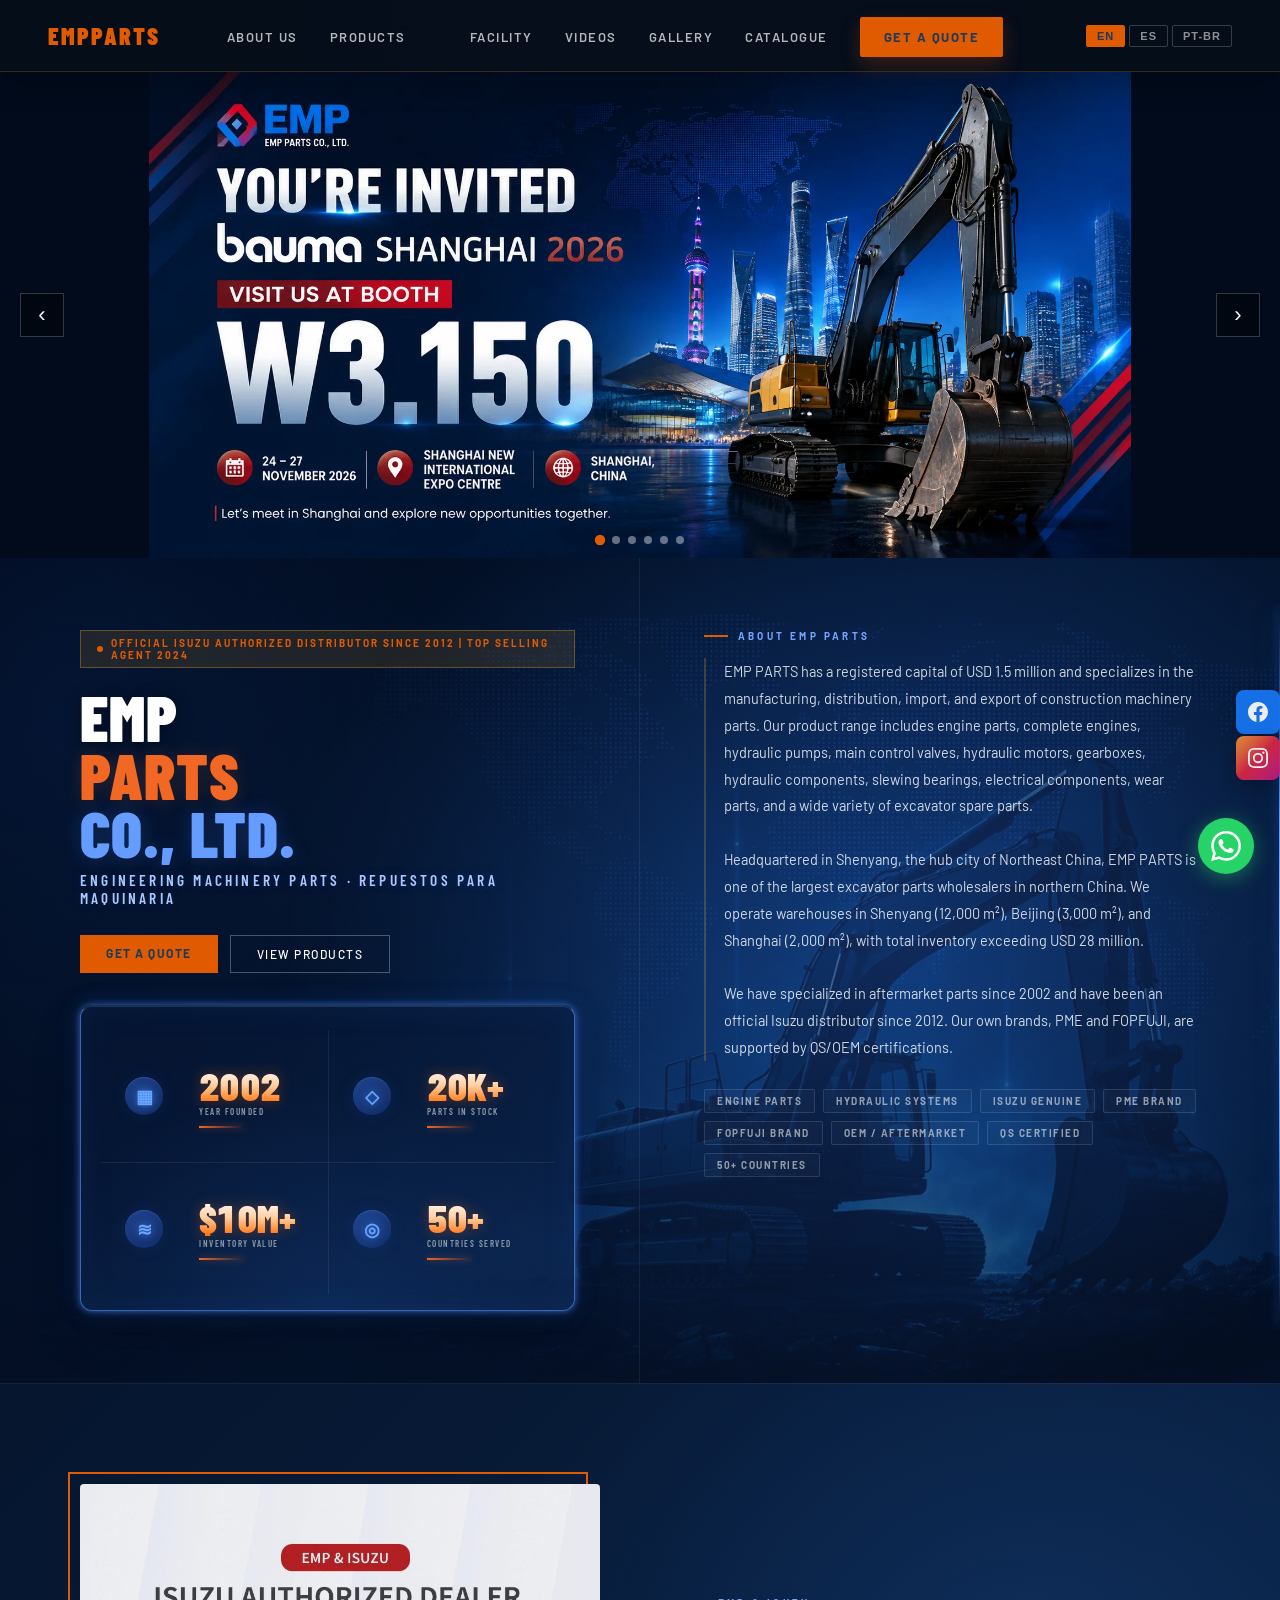
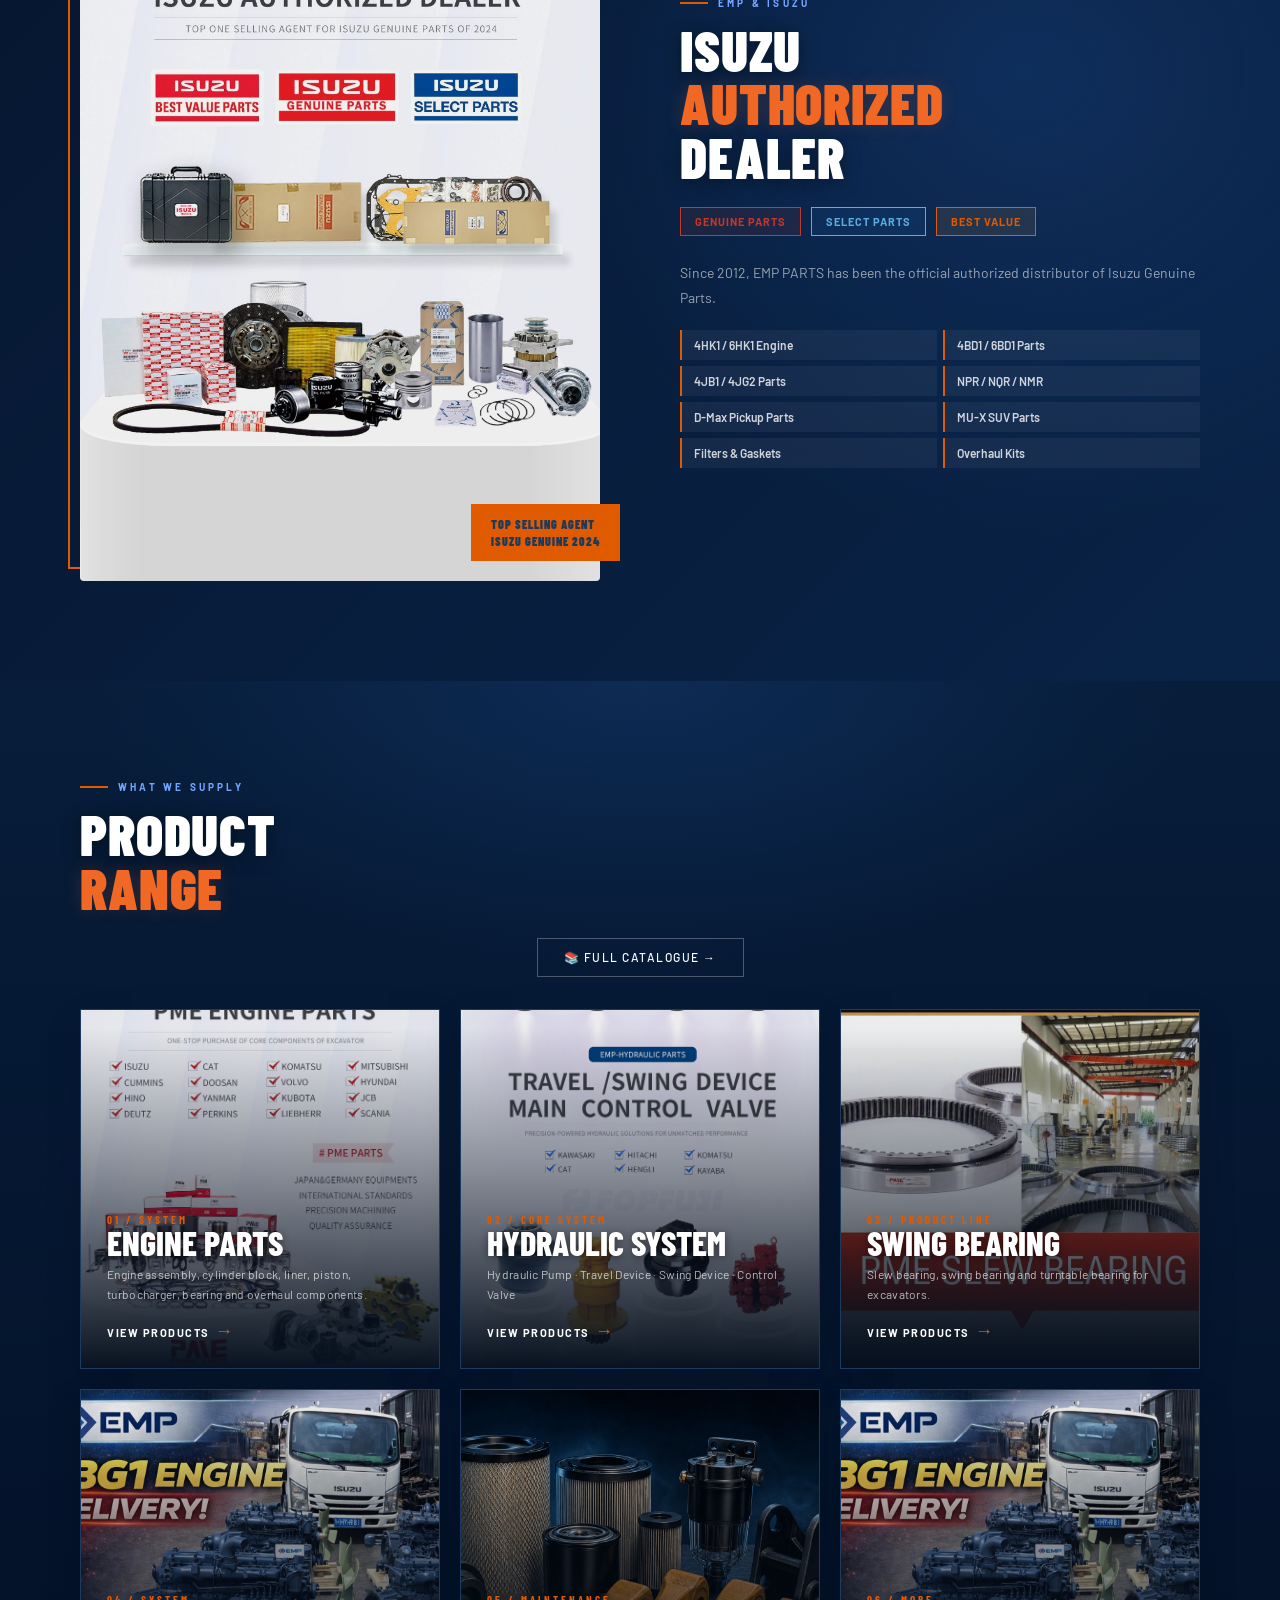
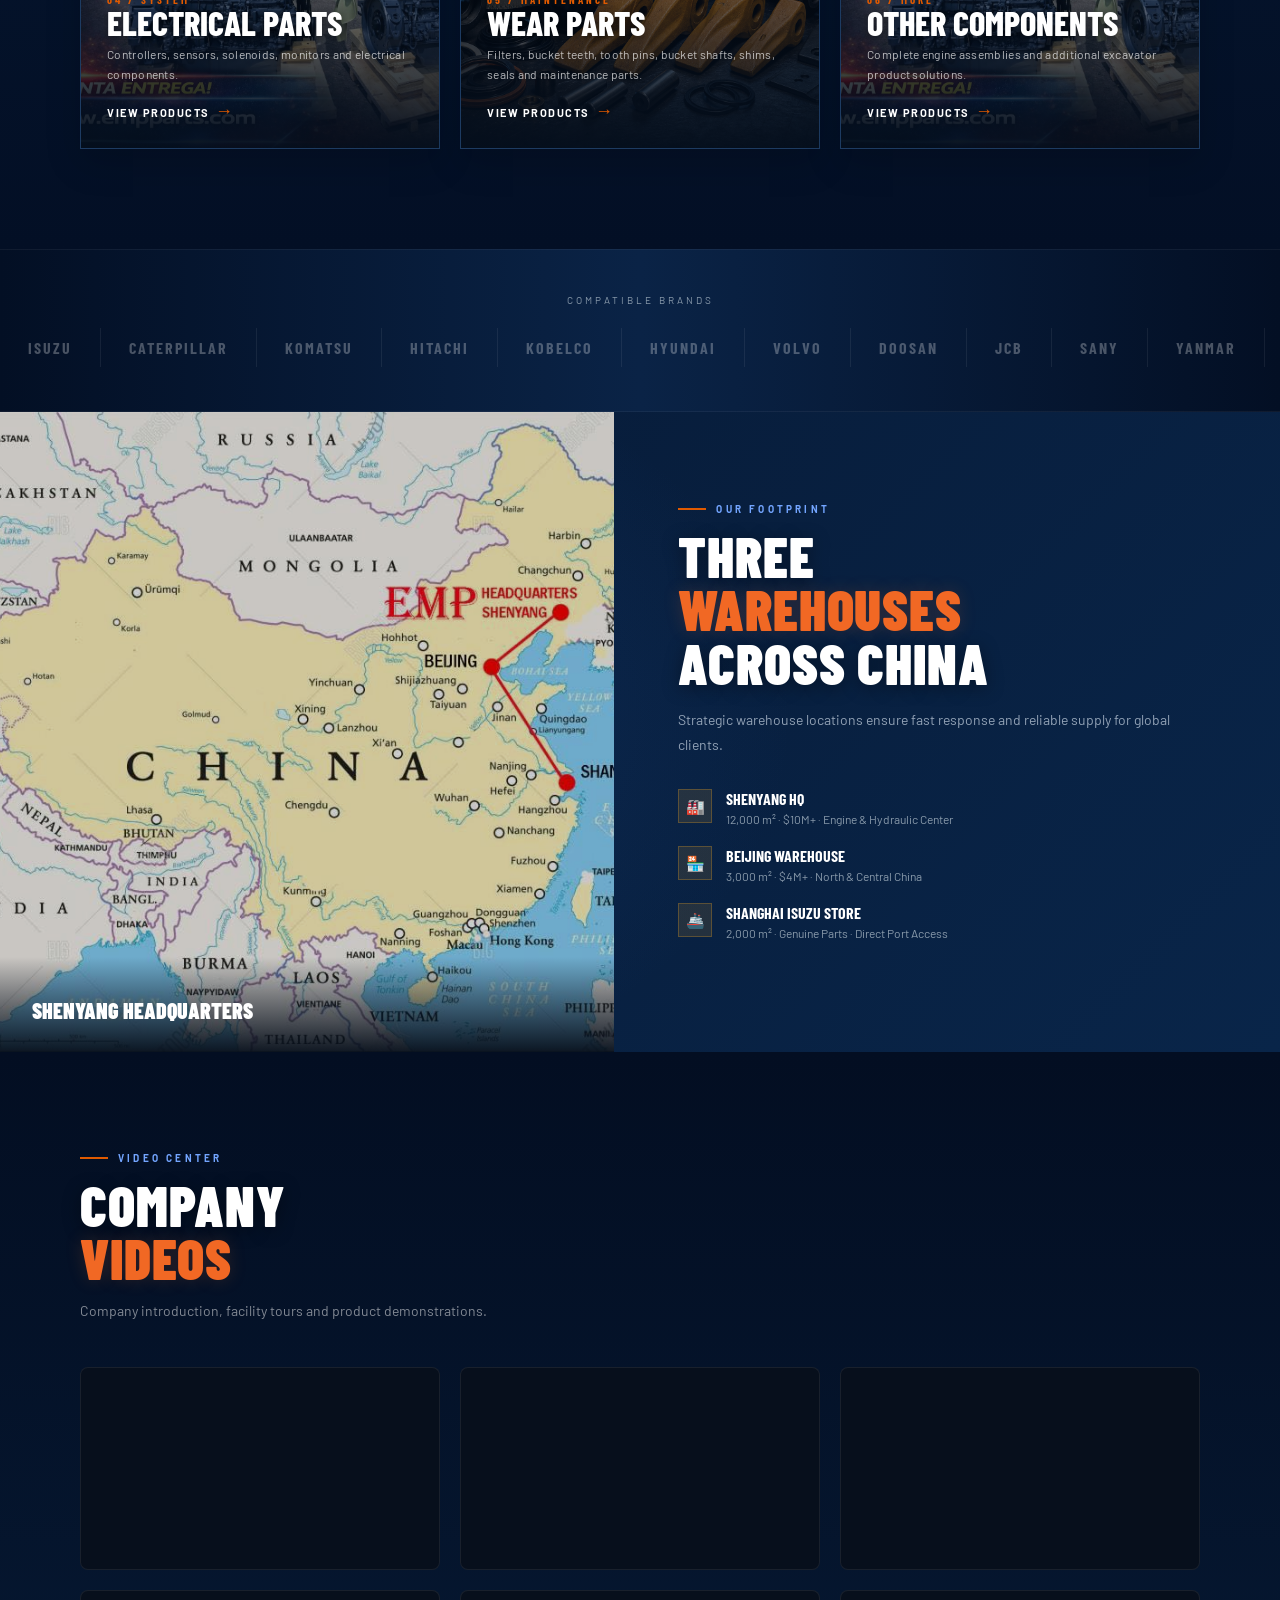
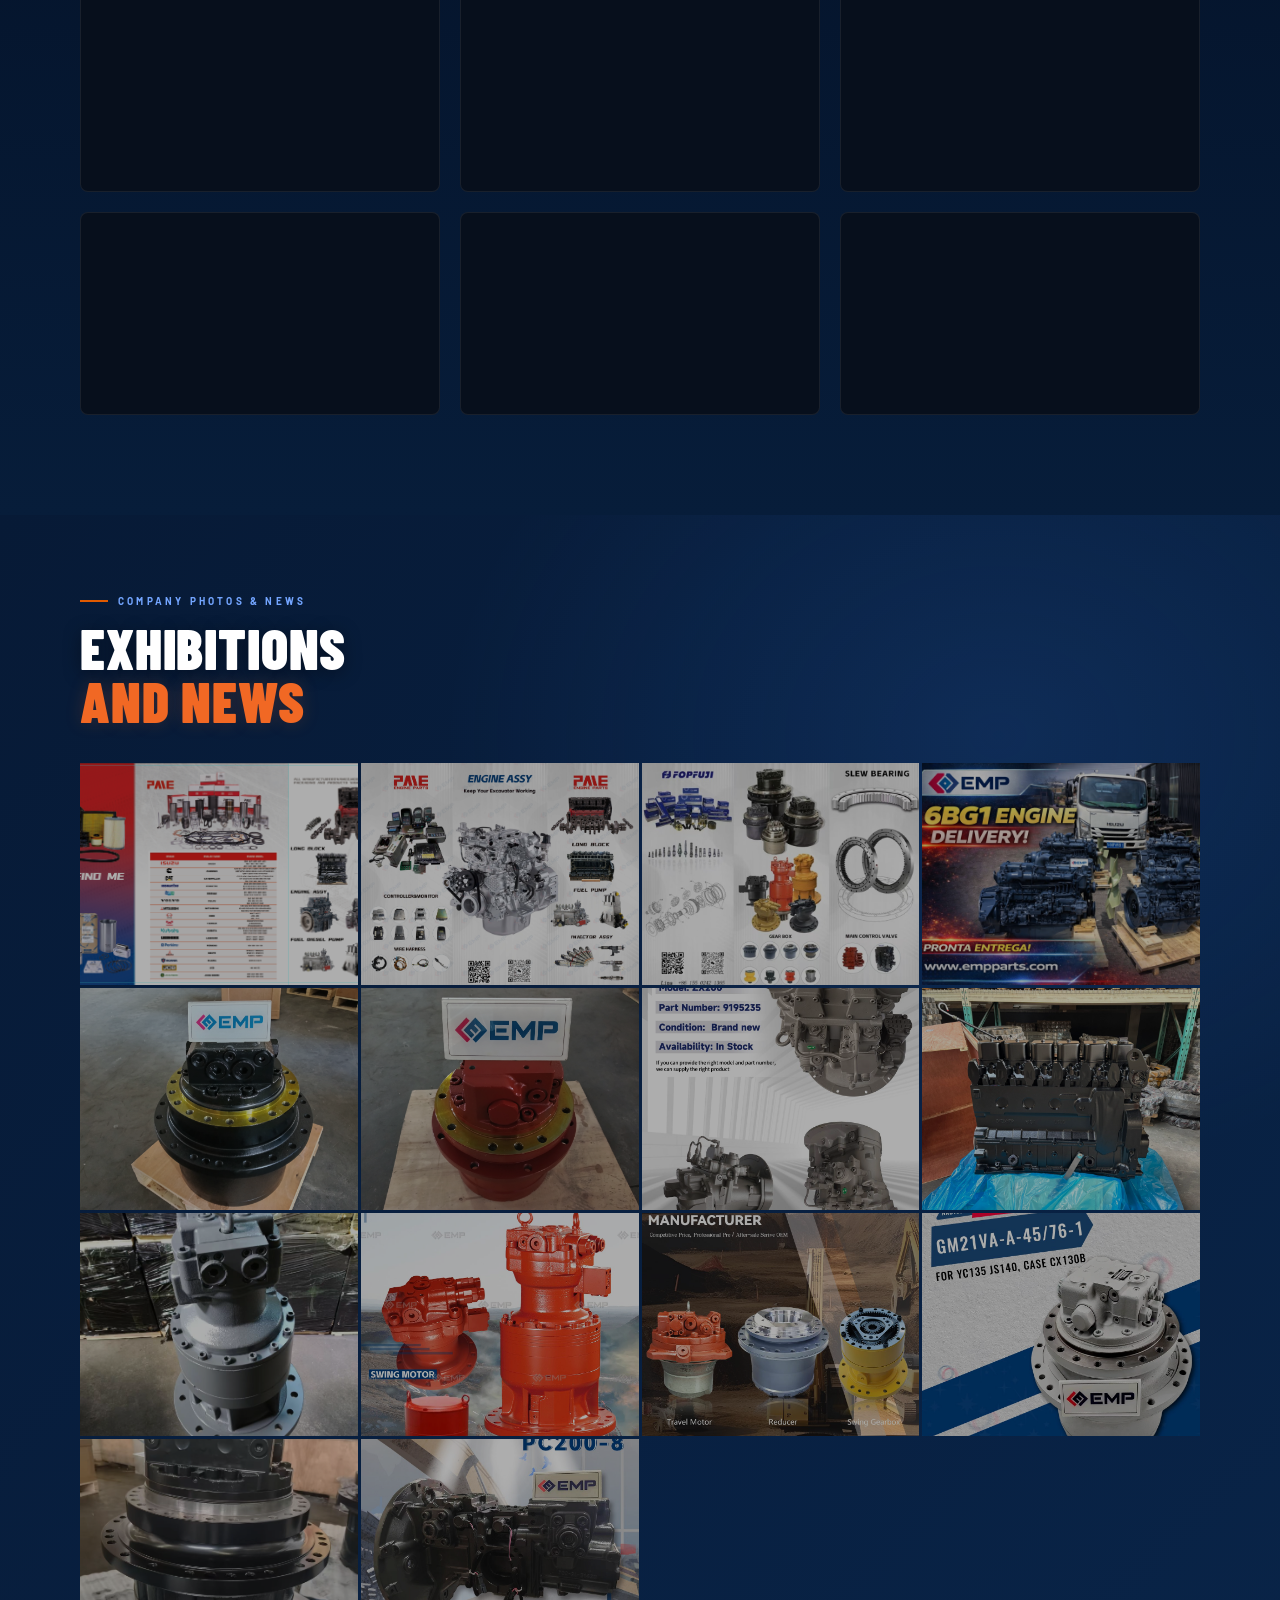
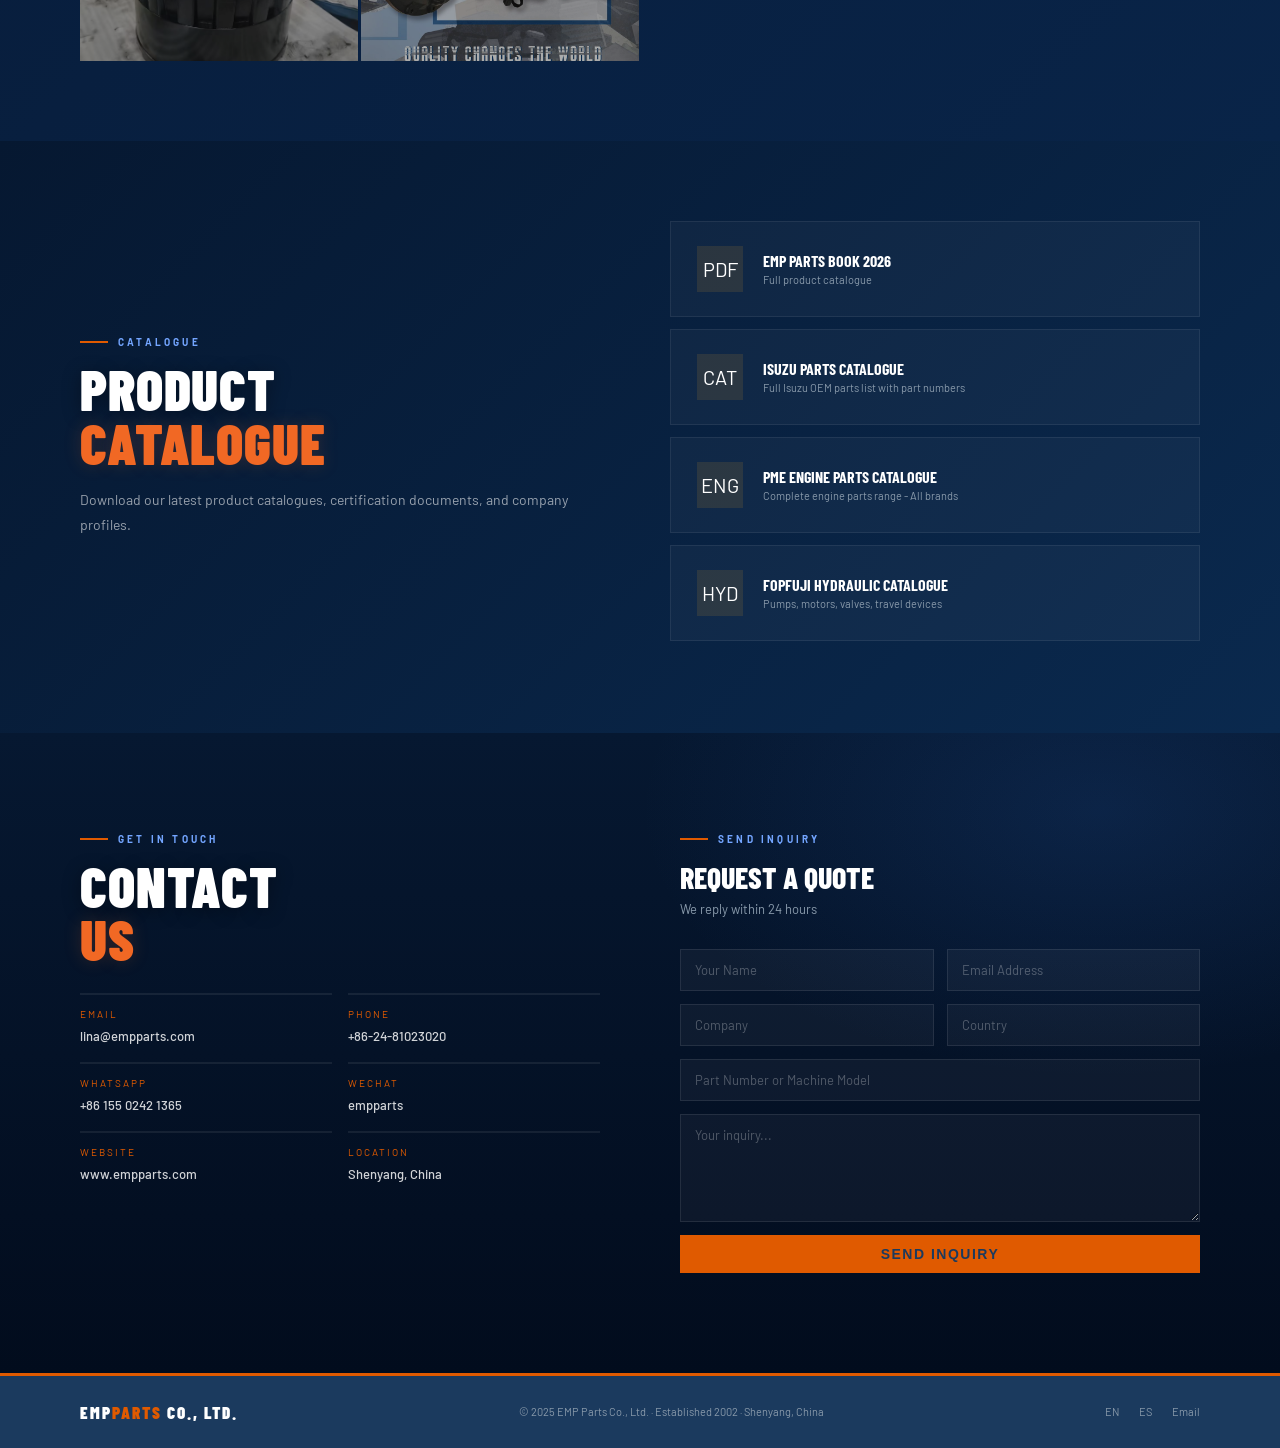
==== commit 30bdec7d: "Restructure homepage product categories" ====
--- a/index.html
+++ b/index.html
@@ -264,6 +264,27 @@
 .product-card:hover .product-num { 
   color:var(--gold); 
 }
+.product-category-card { min-height:360px; border:1px solid rgba(88,155,239,.24); border-radius:0; background:#0b1d35; }
+.product-category-card .product-img-wrap { position:absolute; inset:0; aspect-ratio:auto; }
+.product-category-card .product-img-wrap img { object-fit:cover; padding:0; }
+.product-category-card:after { content:""; position:absolute; inset:0; background:linear-gradient(180deg,rgba(4,14,28,.08) 5%,rgba(4,14,28,.48) 48%,rgba(4,14,28,.98) 100%); z-index:1; }
+.product-category-card .product-info { z-index:2; background:none; padding:26px; }
+.product-category-card .product-name { font-size:34px; line-height:.95; }
+.product-category-card .product-brands { font-size:12px; line-height:1.65; min-height:39px; }
+.product-category-card .product-num { color:var(--gold); background:transparent; padding:0; border-radius:0; top:auto; bottom:142px; left:26px; z-index:3; letter-spacing:3px; }
+.product-category-card .product-view { display:inline-block; margin-top:14px; color:#fff; font-size:11px; font-weight:700; letter-spacing:1.5px; text-transform:uppercase; }
+.product-category-card .product-view:after { content:'  →'; color:var(--gold); font-size:18px; }
+.product-category-detail { display:none; grid-column:1/-1; margin-top:14px; padding:34px; border:1px solid rgba(88,155,239,.24); background:linear-gradient(135deg,rgba(15,48,87,.55),rgba(5,18,36,.9)); }
+.product-category-detail.open { display:block; }
+.product-detail-head { display:flex; align-items:end; justify-content:space-between; gap:25px; margin-bottom:25px; }
+.product-detail-head h3 { margin:0; font:800 46px/.95 'Barlow Condensed',sans-serif; text-transform:uppercase; }
+.product-detail-head button { border:1px solid rgba(255,255,255,.2); background:transparent; color:#fff; padding:10px 15px; cursor:pointer; }
+.product-sub-grid { display:grid; grid-template-columns:repeat(4,1fr); gap:15px; }
+.product-sub-card { border:1px solid rgba(88,155,239,.2); background:#07172b; overflow:hidden; }
+.product-sub-card img { width:100%; height:180px; object-fit:cover; display:block; }
+.product-sub-copy { padding:18px; }
+.product-sub-copy h4 { margin:0 0 7px; font:700 25px 'Barlow Condensed',sans-serif; text-transform:uppercase; }
+.product-sub-copy p { margin:0; color:rgba(255,255,255,.62); font-size:11px; line-height:1.65; }
 
 /* BRANDS */
 #brands { background:rgba(13,31,53,0.5); padding:44px 0; overflow:hidden; border-top:1px solid rgba(255,255,255,0.05); border-bottom:1px solid rgba(255,255,255,0.05); }
@@ -470,6 +491,7 @@
 
   .products-grid { grid-template-columns:1fr 1fr; gap:16px; }
   .product-img-wrap img { padding:12px; }
+  .product-sub-grid { grid-template-columns:1fr 1fr; }
 
   #facility { grid-template-columns:1fr; }
   .facility-hero { min-height:260px; max-height:320px; }
@@ -485,6 +507,10 @@
 @media(max-width:640px) {
   .products-grid { grid-template-columns:1fr; gap:16px; }
   .product-img-wrap img { padding:16px; }
+  .product-category-card .product-img-wrap img { padding:0; }
+  .product-sub-grid { grid-template-columns:1fr; }
+  .product-category-detail { padding:20px; }
+  .product-detail-head { align-items:start; }
   .gallery-grid { grid-template-columns:1fr 1fr; gap:6px; }
   .hero-badge { font-size:9px; padding:5px 12px; }
 }
@@ -517,7 +543,7 @@
     <li><a href="#videos"    id="navLink4">Videos</a></li>
     <li><a href="#media"     id="navLink5">Gallery</a></li>
     <li><a href="#downloads" id="navLink6">Catalogue</a></li>
-    <li><a href="#contact" class="nav-cta" id="navLink7">Contact Us</a></li>
+    <li><a href="#contact" class="nav-cta" id="navLink7">GET A QUOTE</a></li>
   </ul>
   <div class="lang-switcher">
     <button class="lang-btn active" onclick="setLang('en')" id="btn-en">EN</button>
@@ -604,6 +630,10 @@
   <div class="products-grid reveal" id="productsGrid">
     <div style="grid-column:1/-1;text-align:center;padding:60px;color:rgba(255,255,255,0.5);">Loading products...</div>
   </div>
+  <div class="product-category-detail" id="productCategoryDetail">
+    <div class="product-detail-head"><h3 id="productCategoryTitle"></h3><button type="button" onclick="closeProductCategory()">CLOSE ×</button></div>
+    <div class="product-sub-grid" id="productSubGrid"></div>
+  </div>
 </section>
 
 <!-- BRANDS -->
@@ -927,23 +957,35 @@
 function renderProducts() {
   var grid = document.getElementById('productsGrid');
   if (!grid) return;
-  var products = siteConfig.products || [];
-  if (!products.length) {
+  var categories = (siteConfig.productCategories || []).filter(function(c){ return c.visible !== false; });
+  if (!categories.length) {
     grid.innerHTML = '<div style="grid-column:1/-1;text-align:center;padding:60px;color:rgba(255,255,255,0.5);">No products yet</div>';
     return;
   }
-  grid.innerHTML = products.map(function(p, i) {
-    return '<div class="product-card">' +
-      '<div class="product-num">' + String(i+1).padStart(2,'0') + '</div>' +
+  grid.innerHTML = categories.map(function(p, i) {
+    return '<div class="product-card product-category-card" onclick="openProductCategory(' + i + ')">' +
+      '<div class="product-num">' + (p.number || String(i+1).padStart(2,'0')) + '</div>' +
       '<div class="product-img-wrap"><img src="' + cdnUrl(p.img || '') + '" alt="' + (p.name || '') + '" loading="lazy"></div>' +
       '<div class="product-info">' +
-        '<div class="product-cat">' + (p.cat || '') + '</div>' +
         '<div class="product-name">' + (p.name || '') + '</div>' +
-        '<div class="product-brands">' + (p.brands || '') + '</div>' +
+        '<div class="product-brands">' + (p.description || '') + '</div>' +
+        '<span class="product-view">View Products</span>' +
       '</div>' +
     '</div>';
   }).join('');
 }
+
+function openProductCategory(index) {
+  var categories = (siteConfig.productCategories || []).filter(function(c){ return c.visible !== false; });
+  var category = categories[index]; if (!category) return;
+  document.getElementById('productCategoryTitle').textContent = category.name || '';
+  document.getElementById('productSubGrid').innerHTML = (category.items || []).map(function(item){
+    return '<article class="product-sub-card"><img src="' + cdnUrl(item.img || category.img || '') + '" alt="' + (item.name || '') + '" loading="lazy"><div class="product-sub-copy"><h4>' + (item.name || '') + '</h4><p>' + (item.description || '') + '</p></div></article>';
+  }).join('');
+  document.getElementById('productCategoryDetail').classList.add('open');
+  document.getElementById('productCategoryDetail').scrollIntoView({behavior:'smooth',block:'start'});
+}
+function closeProductCategory() { document.getElementById('productCategoryDetail').classList.remove('open'); }
 
 // ═══════════════════════════════════════════════════
 // ISUZU MODELS
@@ -1303,7 +1345,7 @@
 var UI_LANG = {
   en: {
     text: {
-      navLink1:'About Us', navLink2:'Products', navProductOverview:'Product Overview', navFullCatalogue:'Full Catalogue →', navLinkCat:'📚 Full Catalogue', navLink3:'Facility', navLink4:'Videos', navLink5:'Gallery', navLink6:'Catalogue', navLink7:'Contact Us',
+      navLink1:'About Us', navLink2:'Products', navProductOverview:'Product Overview', navFullCatalogue:'Full Catalogue →', navLinkCat:'📚 Full Catalogue', navLink3:'Facility', navLink4:'Videos', navLink5:'Gallery', navLink6:'Catalogue', navLink7:'GET A QUOTE',
       'hero-badge-text':'Official Isuzu Authorized Distributor Since 2012 | Top Selling Agent 2024', aboutHeading:'About EMP Parts',
       aboutPill1:'Engine Parts', aboutPill2:'Hydraulic Systems', aboutPill3:'Isuzu Genuine', aboutPill4:'PME Brand', aboutPill5:'FOPFUJI Brand', aboutPill6:'OEM / Aftermarket', aboutPill7:'QS Certified', aboutPill8:'50+ Countries',
       isuzuTagEl:'EMP & ISUZU', isuzuTier1:'Genuine Parts', isuzuTier2:'Select Parts', isuzuTier3:'Best Value', isuzuBodyEl:'Since 2012, EMP PARTS has been the official authorized distributor of Isuzu Genuine Parts.',
@@ -1318,7 +1360,7 @@
   },
   es: {
     text: {
-      navLink1:'Sobre Nosotros', navLink2:'Productos', navProductOverview:'Resumen de Productos', navFullCatalogue:'Catálogo Completo →', navLinkCat:'📚 Catálogo Completo', navLink3:'Instalaciones', navLink4:'Videos', navLink5:'Galería', navLink6:'Catálogo', navLink7:'Contáctenos',
+      navLink1:'Sobre Nosotros', navLink2:'Productos', navProductOverview:'Resumen de Productos', navFullCatalogue:'Catálogo Completo →', navLinkCat:'📚 Catálogo Completo', navLink3:'Instalaciones', navLink4:'Videos', navLink5:'Galería', navLink6:'Catálogo', navLink7:'SOLICITAR COTIZACIÓN',
       'hero-badge-text':'Distribuidor Oficial Autorizado de Isuzu desde 2012 | Agente de Mayor Venta 2024', aboutHeading:'Acerca de EMP Parts',
       aboutPill1:'Repuestos de Motor', aboutPill2:'Sistemas Hidráulicos', aboutPill3:'Repuestos Genuinos Isuzu', aboutPill4:'Marca PME', aboutPill5:'Marca FOPFUJI', aboutPill6:'OEM / Aftermarket', aboutPill7:'Certificación QS', aboutPill8:'Más de 50 Países',
       isuzuTagEl:'EMP E ISUZU', isuzuTier1:'Repuestos Genuinos', isuzuTier2:'Repuestos Select', isuzuTier3:'Mejor Valor', isuzuBodyEl:'Desde 2012, EMP PARTS es distribuidor oficial autorizado de repuestos genuinos Isuzu.',
@@ -1333,7 +1375,7 @@
   },
   pt: {
     text: {
-      navLink1:'Sobre Nós', navLink2:'Produtos', navProductOverview:'Visão Geral dos Produtos', navFullCatalogue:'Catálogo Completo →', navLinkCat:'📚 Catálogo Completo', navLink3:'Instalações', navLink4:'Vídeos', navLink5:'Galeria', navLink6:'Catálogo', navLink7:'Fale Conosco',
+      navLink1:'Sobre Nós', navLink2:'Produtos', navProductOverview:'Visão Geral dos Produtos', navFullCatalogue:'Catálogo Completo →', navLinkCat:'📚 Catálogo Completo', navLink3:'Instalações', navLink4:'Vídeos', navLink5:'Galeria', navLink6:'Catálogo', navLink7:'SOLICITAR COTAÇÃO',
       'hero-badge-text':'Distribuidor Oficial Autorizado Isuzu desde 2012 | Agente de Maior Venda 2024', aboutHeading:'Sobre a EMP Parts',
       aboutPill1:'Peças para Motores', aboutPill2:'Sistemas Hidráulicos', aboutPill3:'Peças Genuínas Isuzu', aboutPill4:'Marca PME', aboutPill5:'Marca FOPFUJI', aboutPill6:'OEM / Aftermarket', aboutPill7:'Certificação QS', aboutPill8:'Mais de 50 Países',
       isuzuTagEl:'EMP E ISUZU', isuzuTier1:'Peças Genuínas', isuzuTier2:'Peças Select', isuzuTier3:'Melhor Custo-Benefício', isuzuBodyEl:'Desde 2012, a EMP PARTS é distribuidora oficial autorizada de peças genuínas Isuzu.',
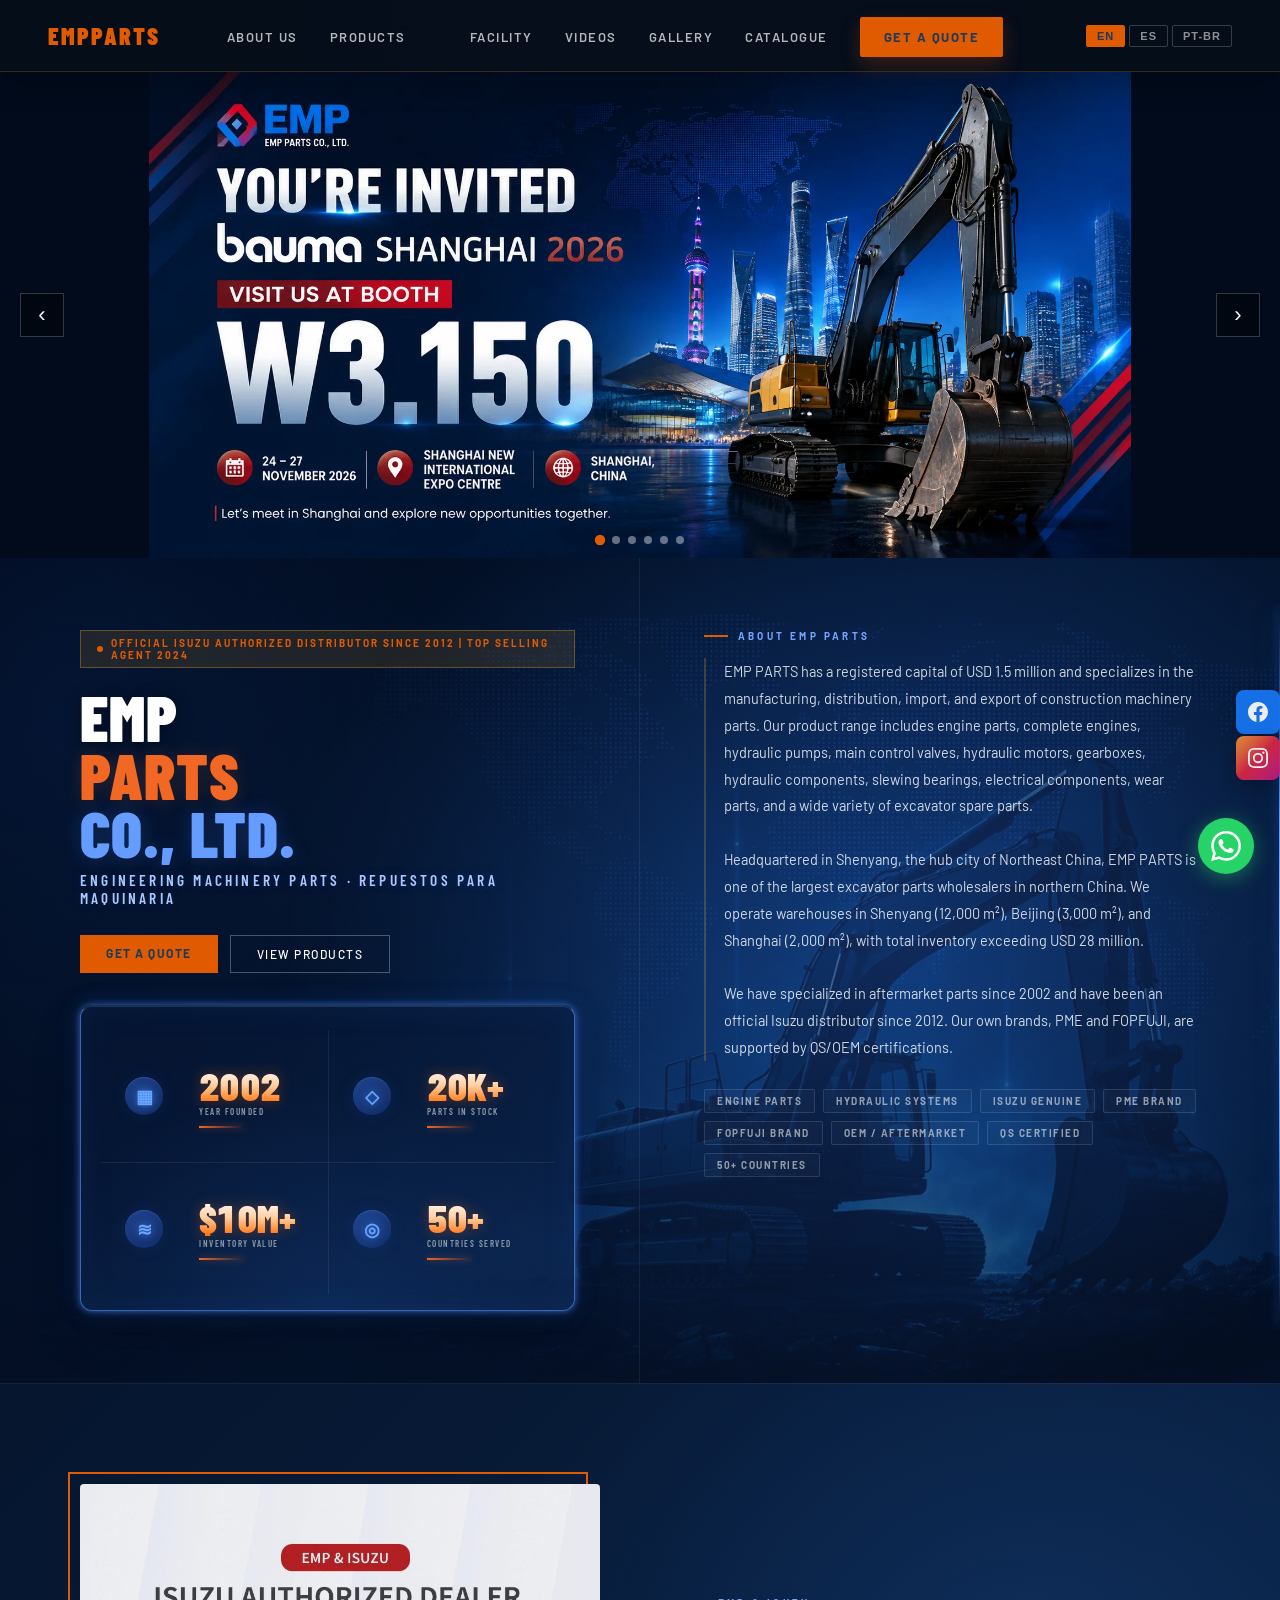
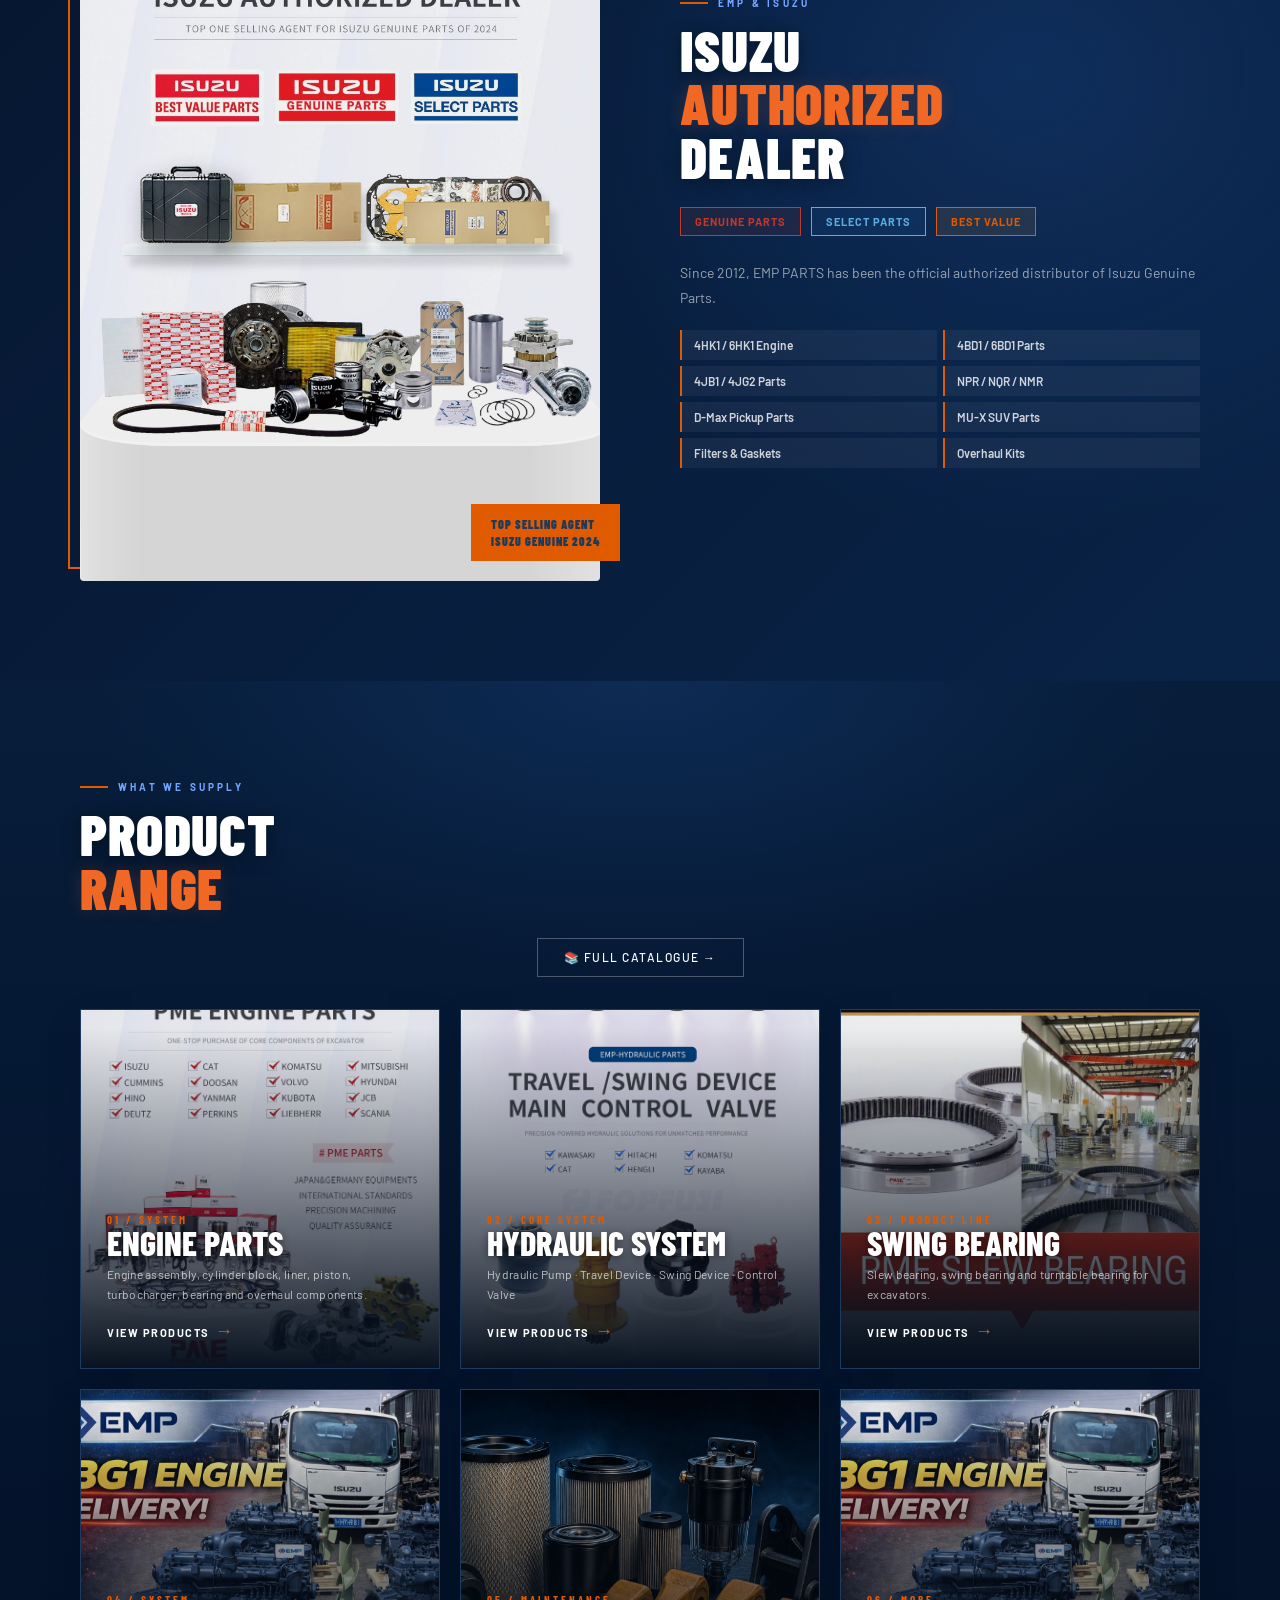
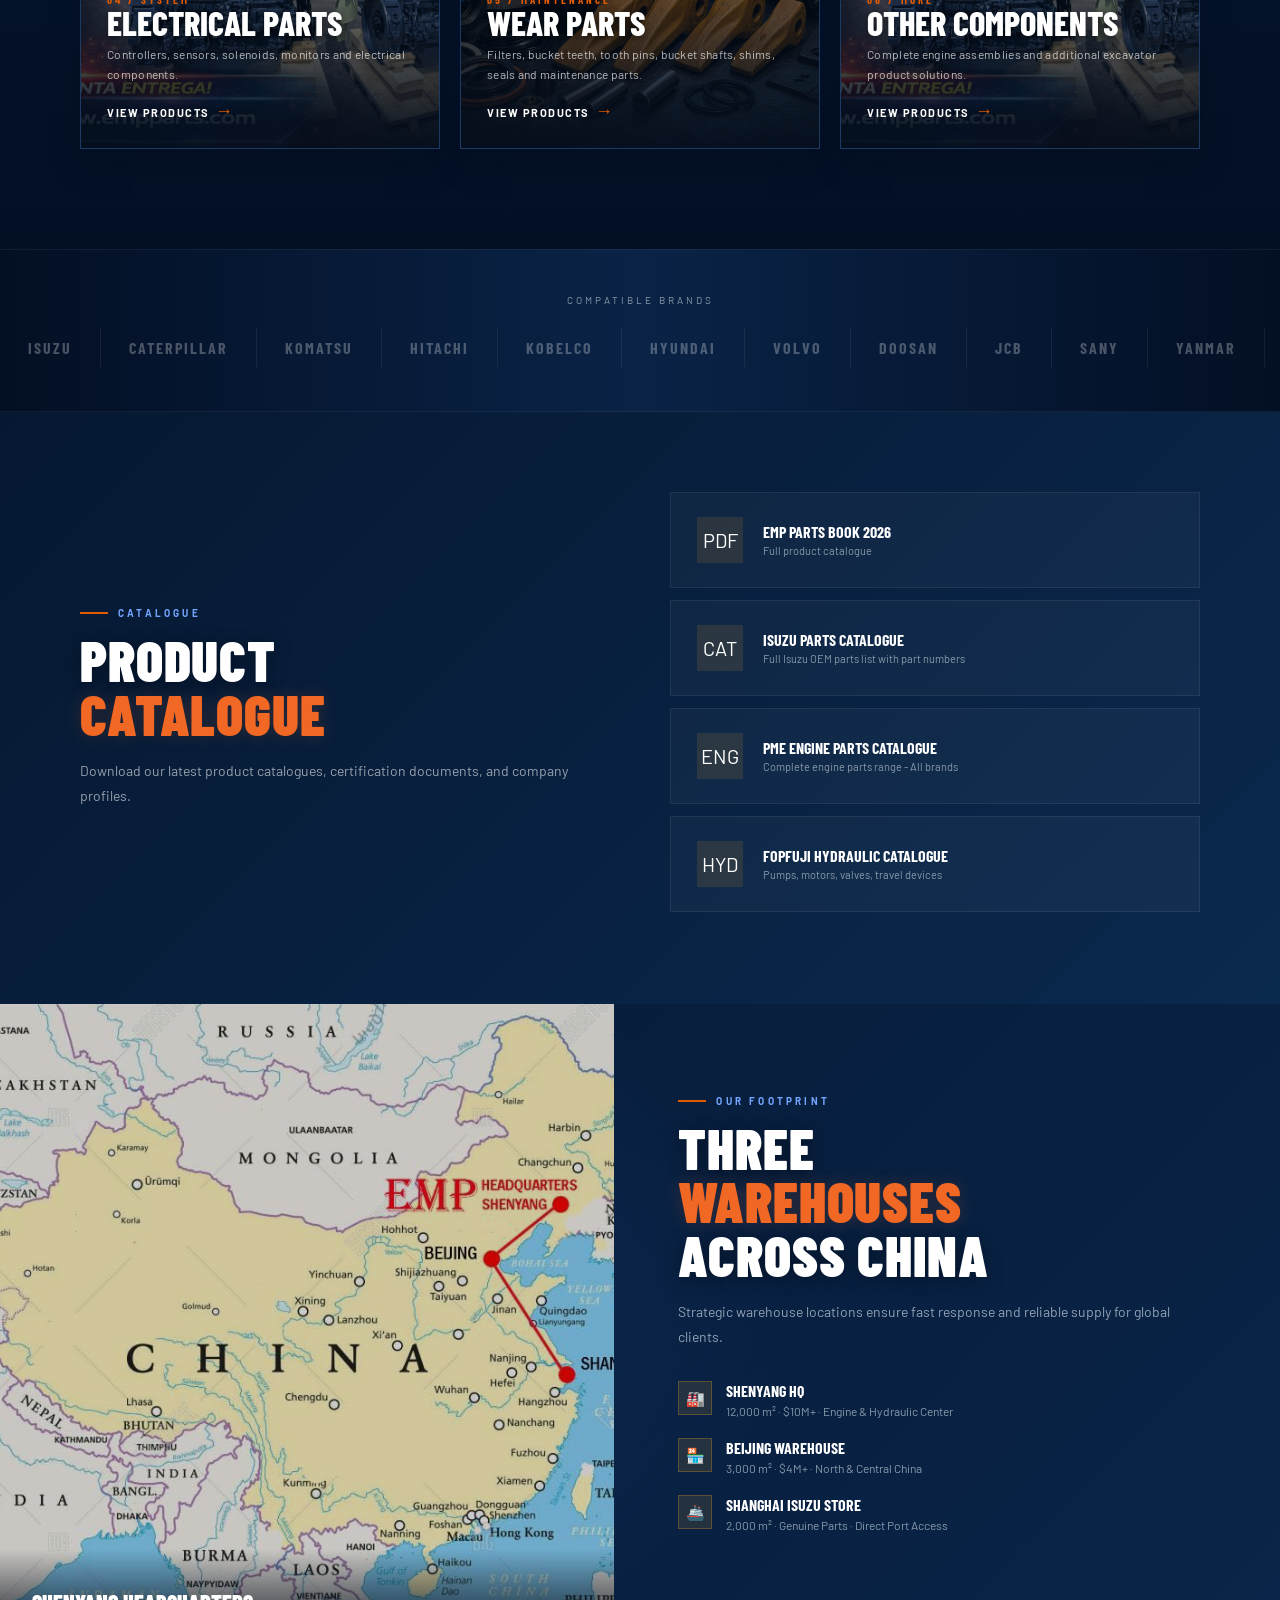
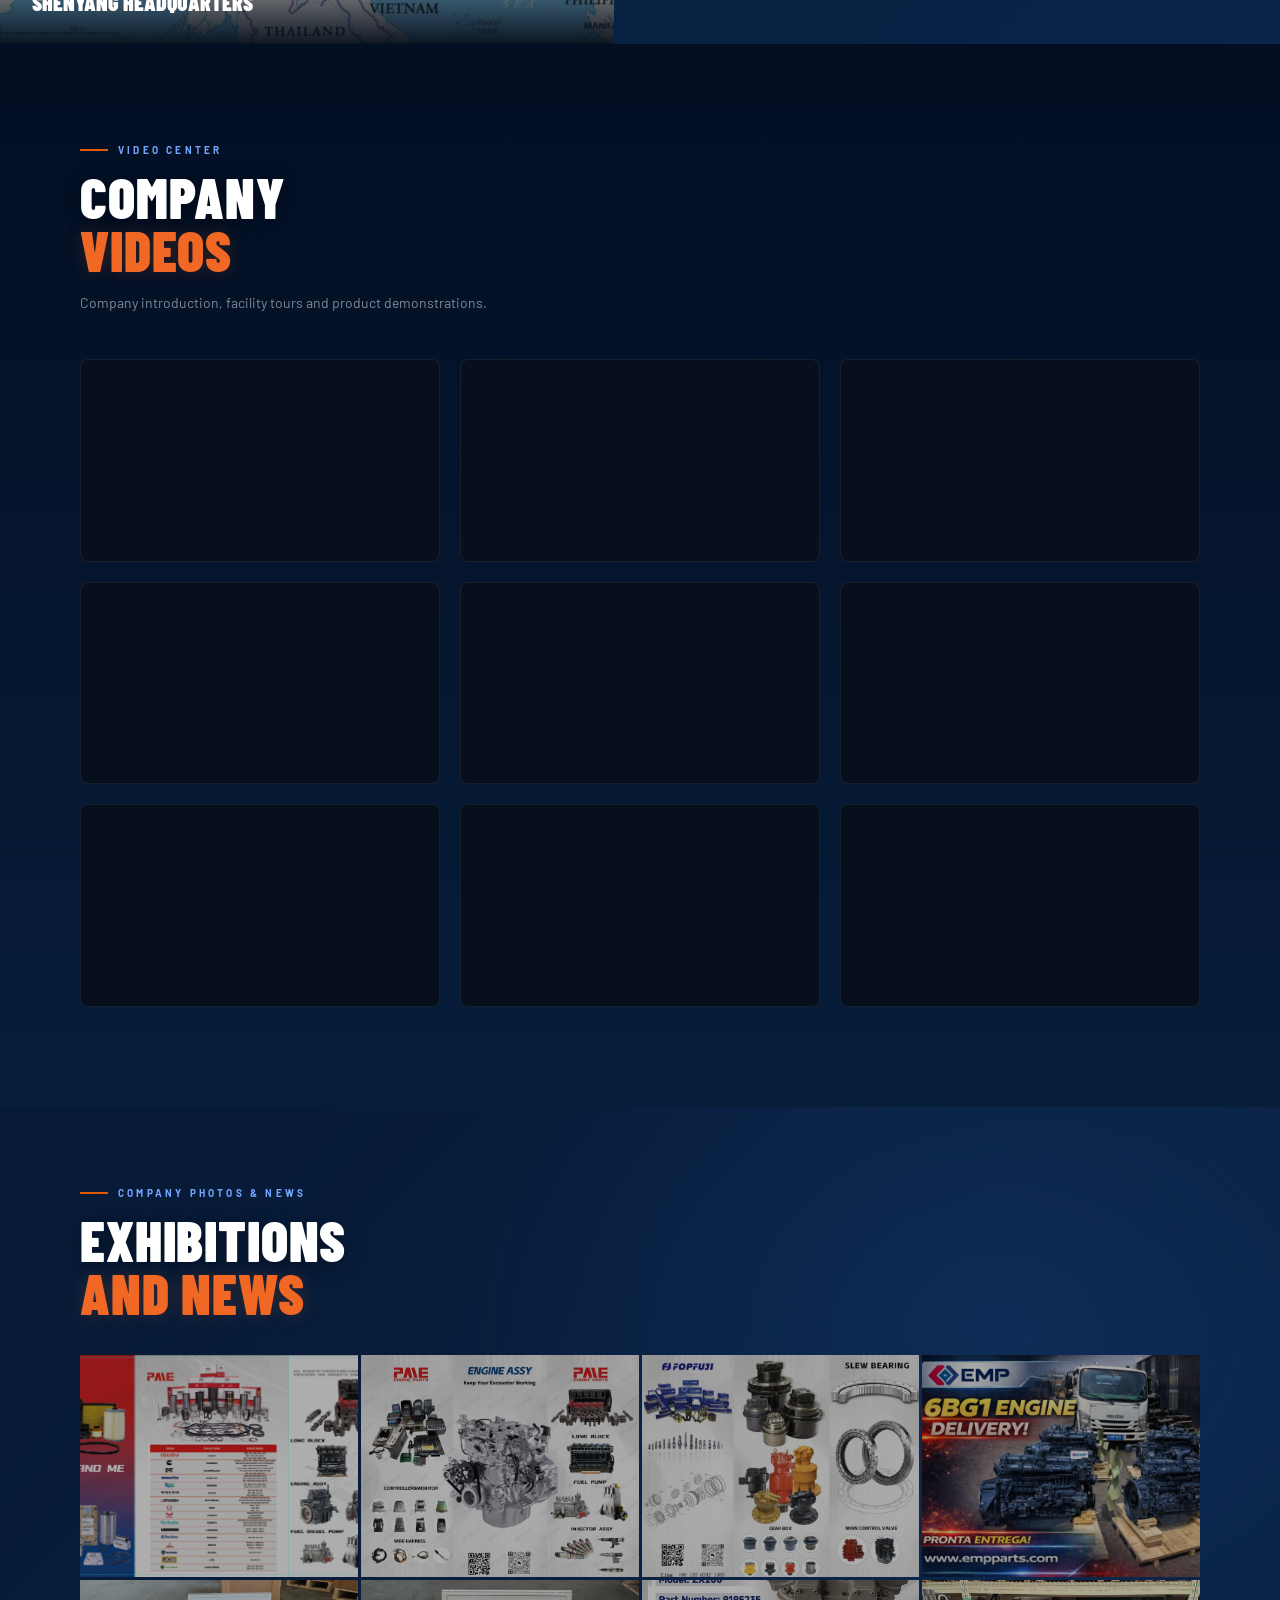
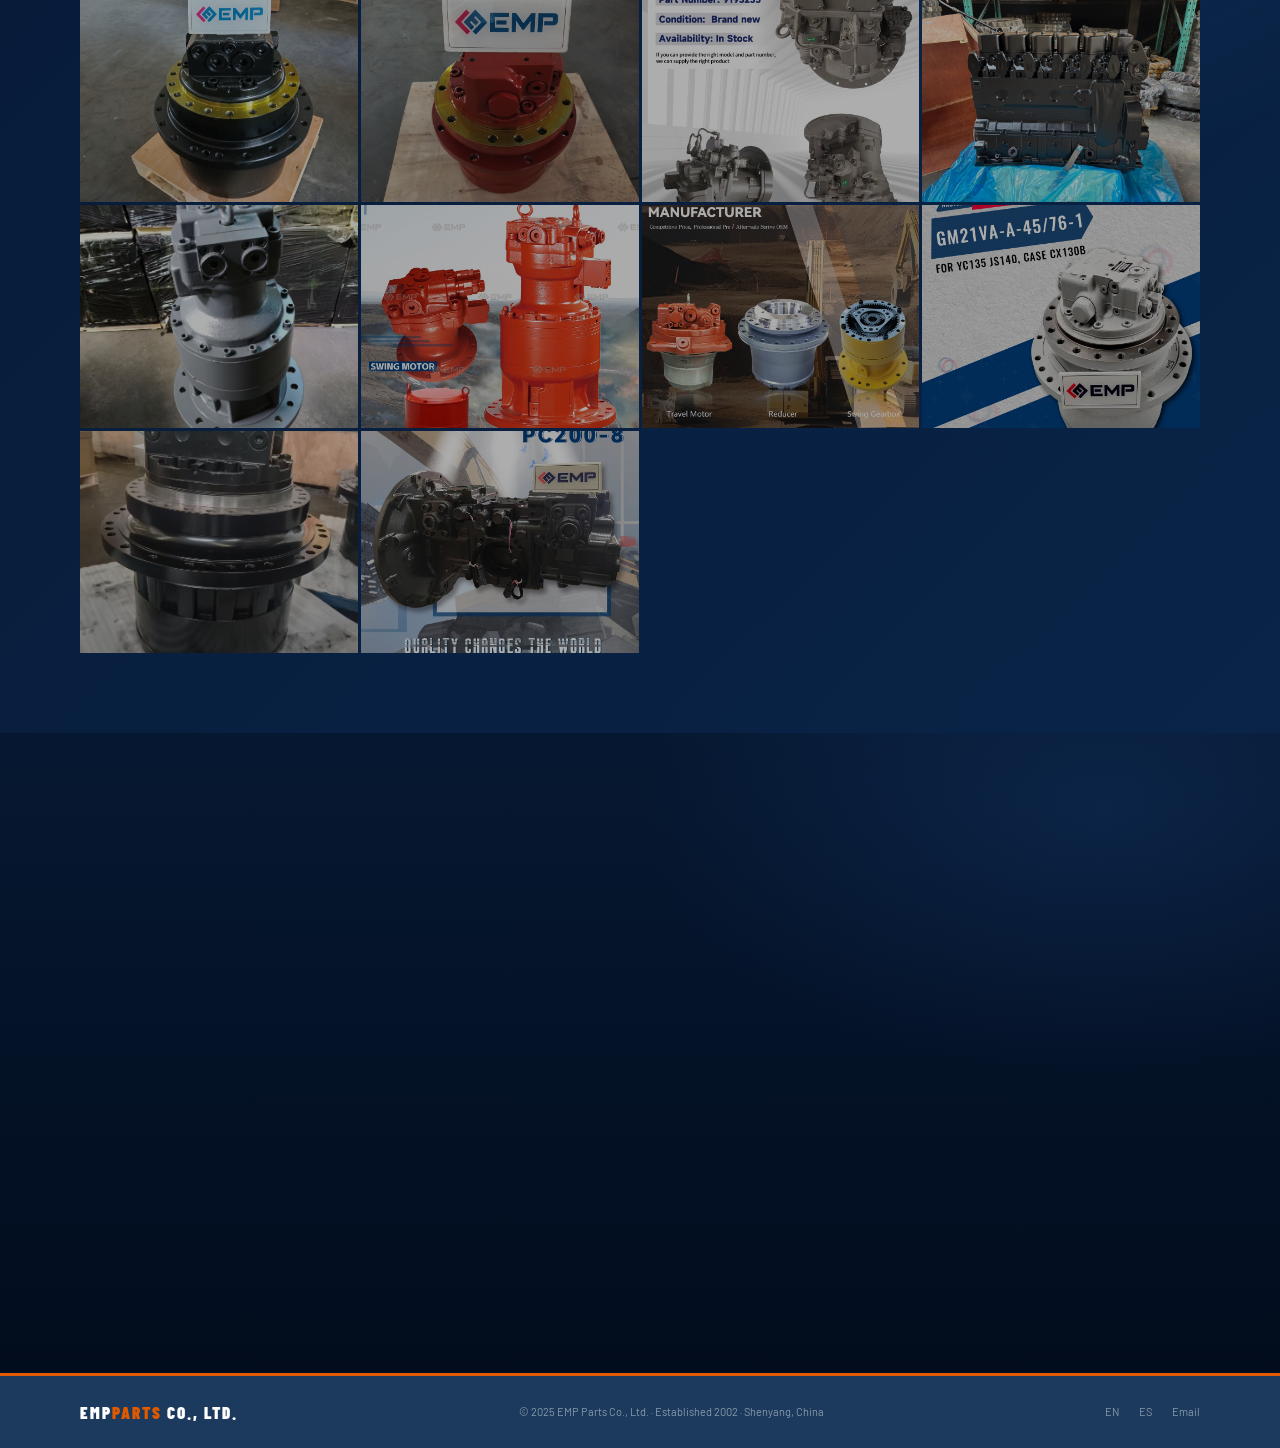
==== commit 8e409cc4: "Reorder homepage catalogue section" ====
--- a/index.html
+++ b/index.html
@@ -642,6 +642,18 @@
   <div class="marquee-wrap"><div class="marquee-track" id="marqueeTrack"></div></div>
 </div>
 
+<!-- DOWNLOADS -->
+<div id="downloads">
+  <div class="reveal">
+    <div class="section-tag" id="downloadsTagEl">Catalogue</div>
+    <h2 class="section-title" id="downloadsTitleEl">PRODUCT<br><span class="gold">CATALOGUE</span></h2>
+    <p class="section-body" id="downloadsBodyEl">Download our latest product catalogues, certification documents, and company profiles.</p>
+  </div>
+  <div class="reveal" id="downloadsGrid">
+    <div style="padding:32px;text-align:center;color:rgba(255,255,255,0.5);">Loading downloads...</div>
+  </div>
+</div>
+
 <!-- FACILITY -->
 <div id="facility">
   <div class="facility-hero">
@@ -694,18 +706,6 @@
     <div style="grid-column:1/-1;text-align:center;padding:40px;color:rgba(255,255,255,0.5);">Loading gallery...</div>
   </div>
 </section>
-
-<!-- DOWNLOADS -->
-<div id="downloads">
-  <div class="reveal">
-    <div class="section-tag" id="downloadsTagEl">Catalogue</div>
-    <h2 class="section-title" id="downloadsTitleEl">PRODUCT<br><span class="gold">CATALOGUE</span></h2>
-    <p class="section-body" id="downloadsBodyEl">Download our latest product catalogues, certification documents, and company profiles.</p>
-  </div>
-  <div class="reveal" id="downloadsGrid">
-    <div style="padding:32px;text-align:center;color:rgba(255,255,255,0.5);">Loading downloads...</div>
-  </div>
-</div>
 
 <!-- CONTACT -->
 <section id="contact">
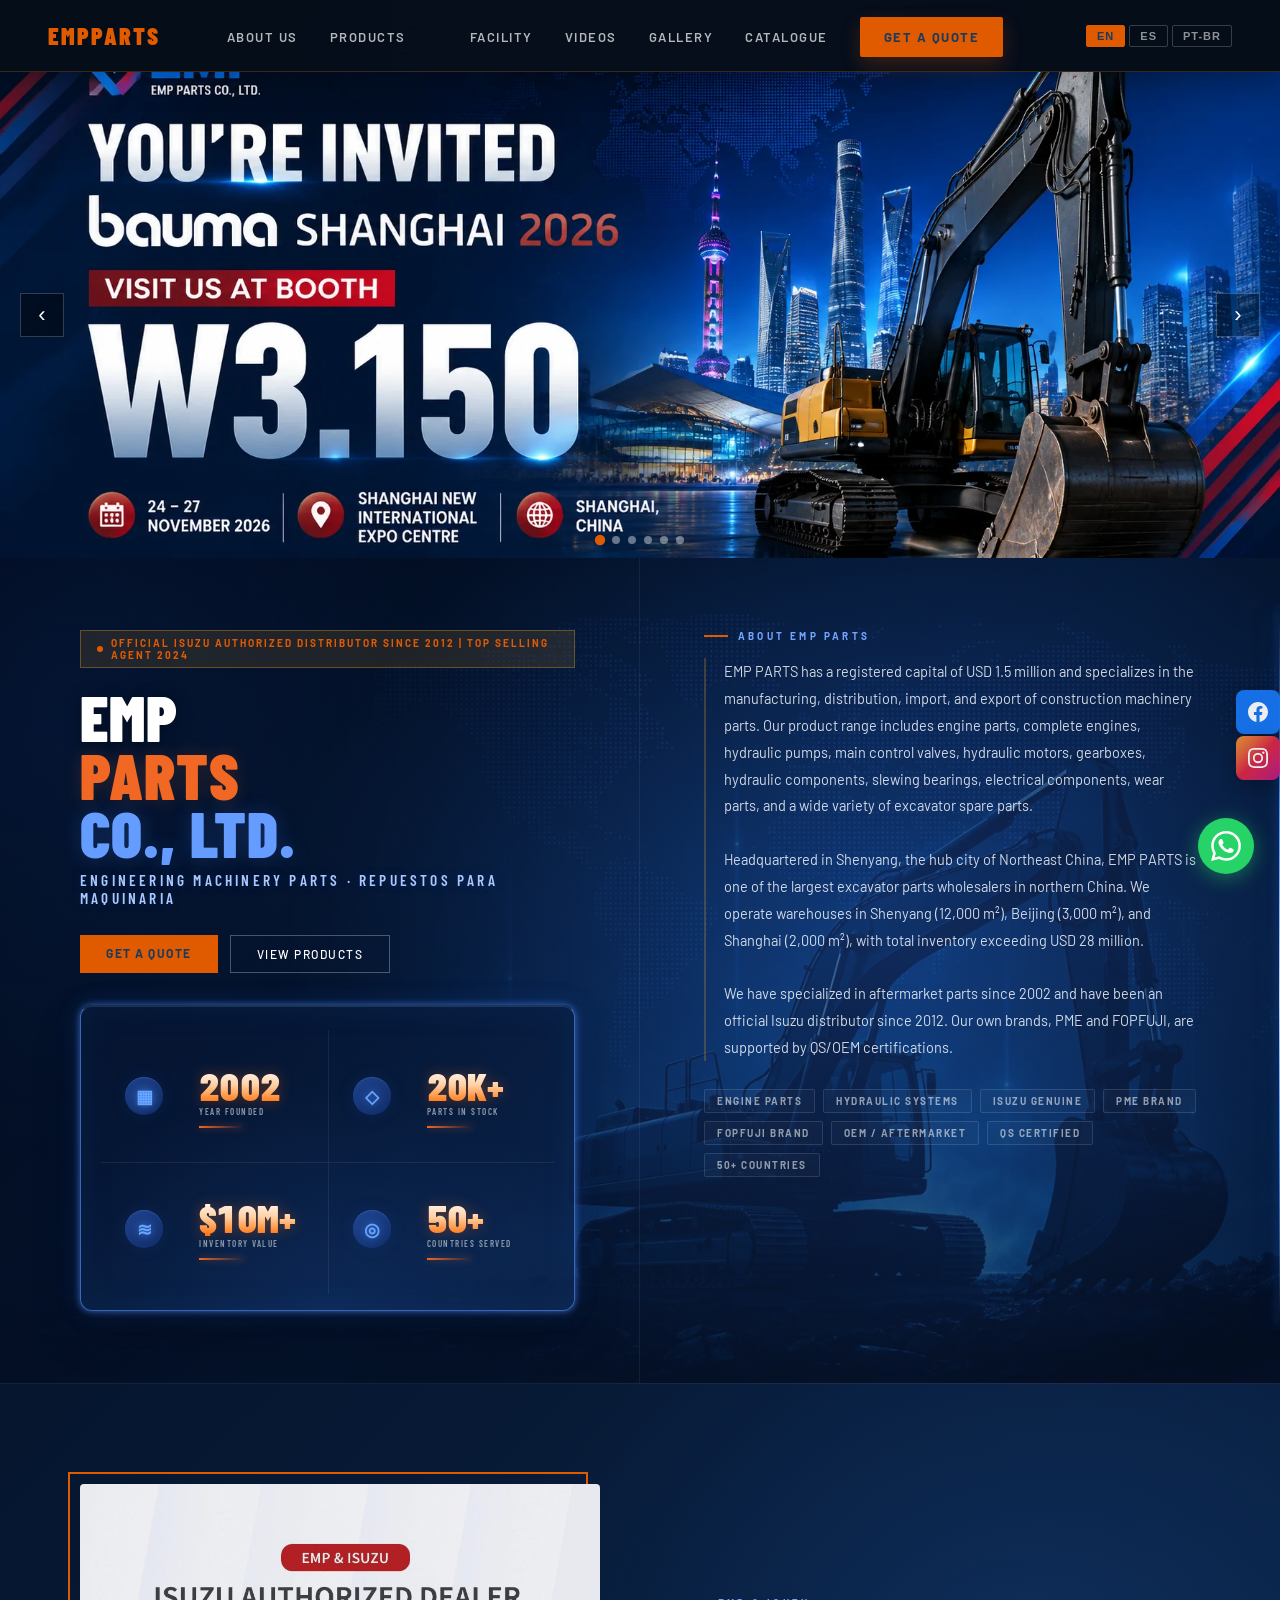
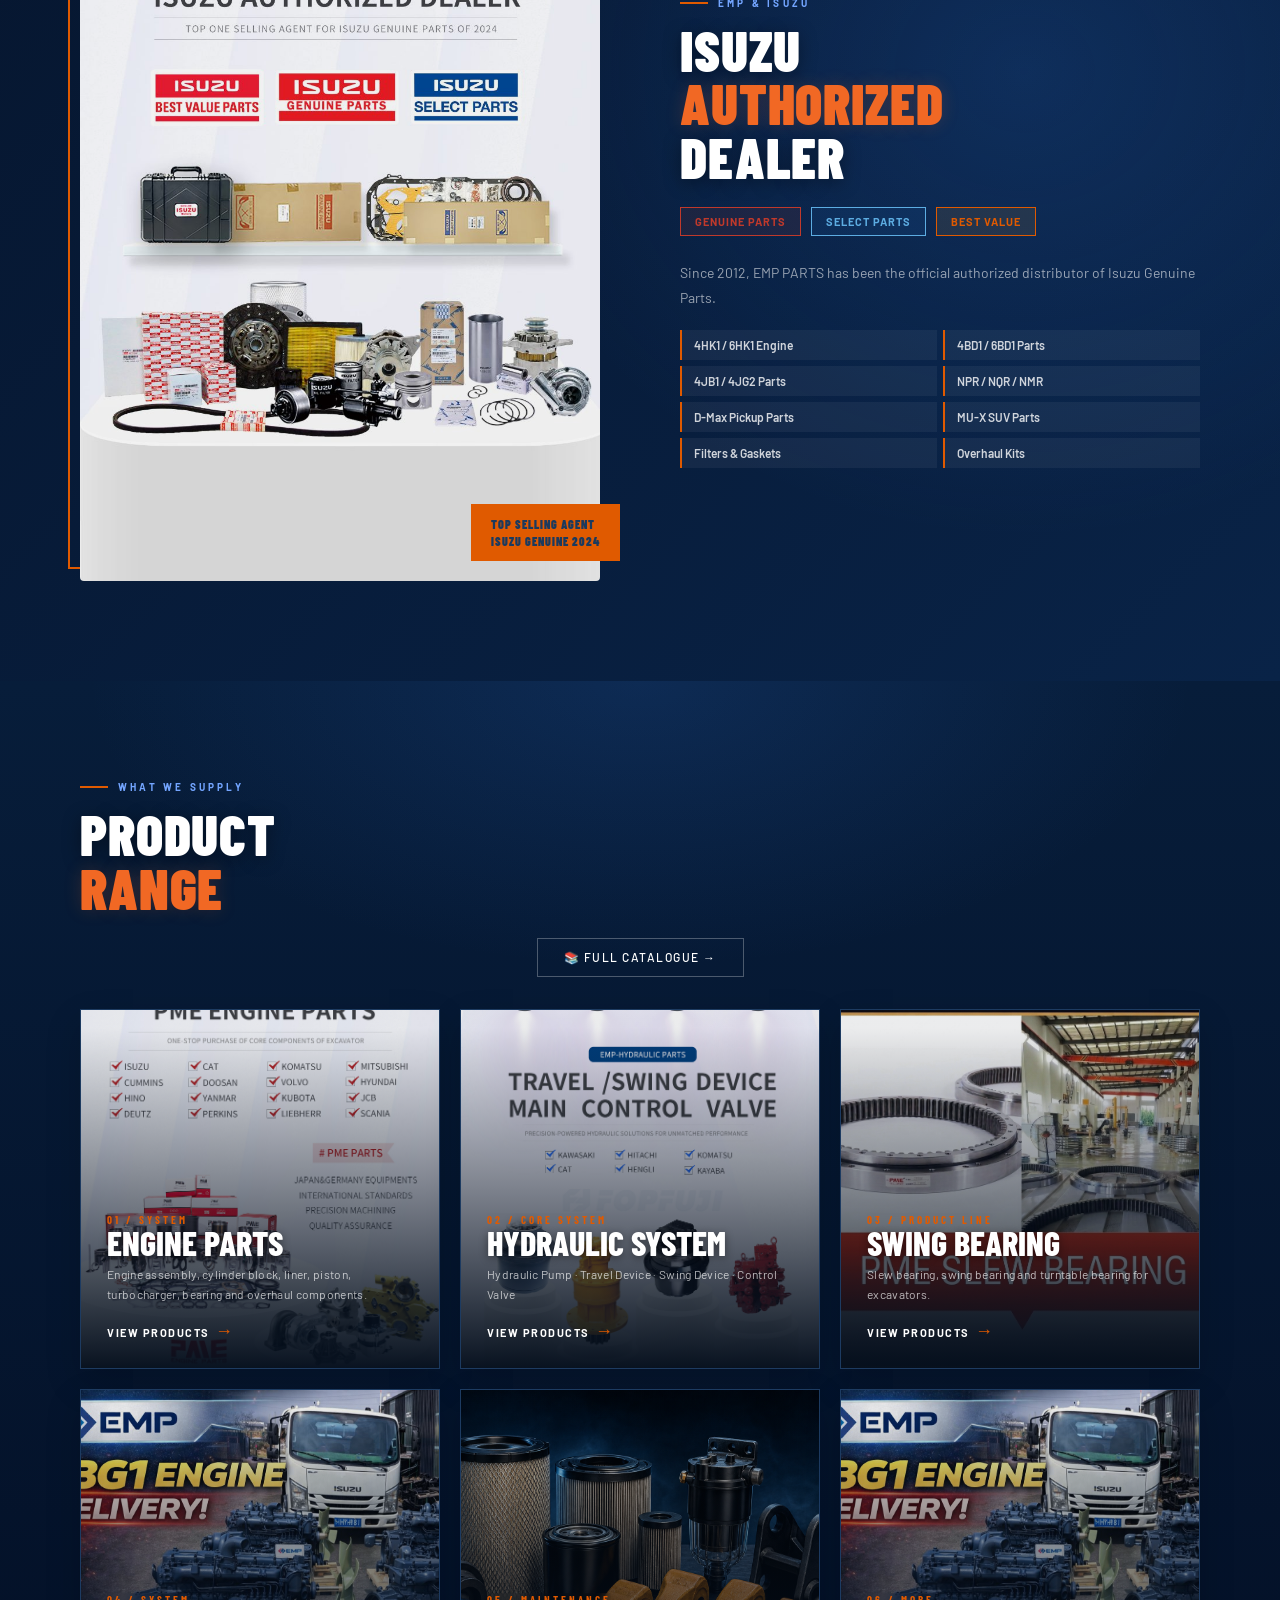
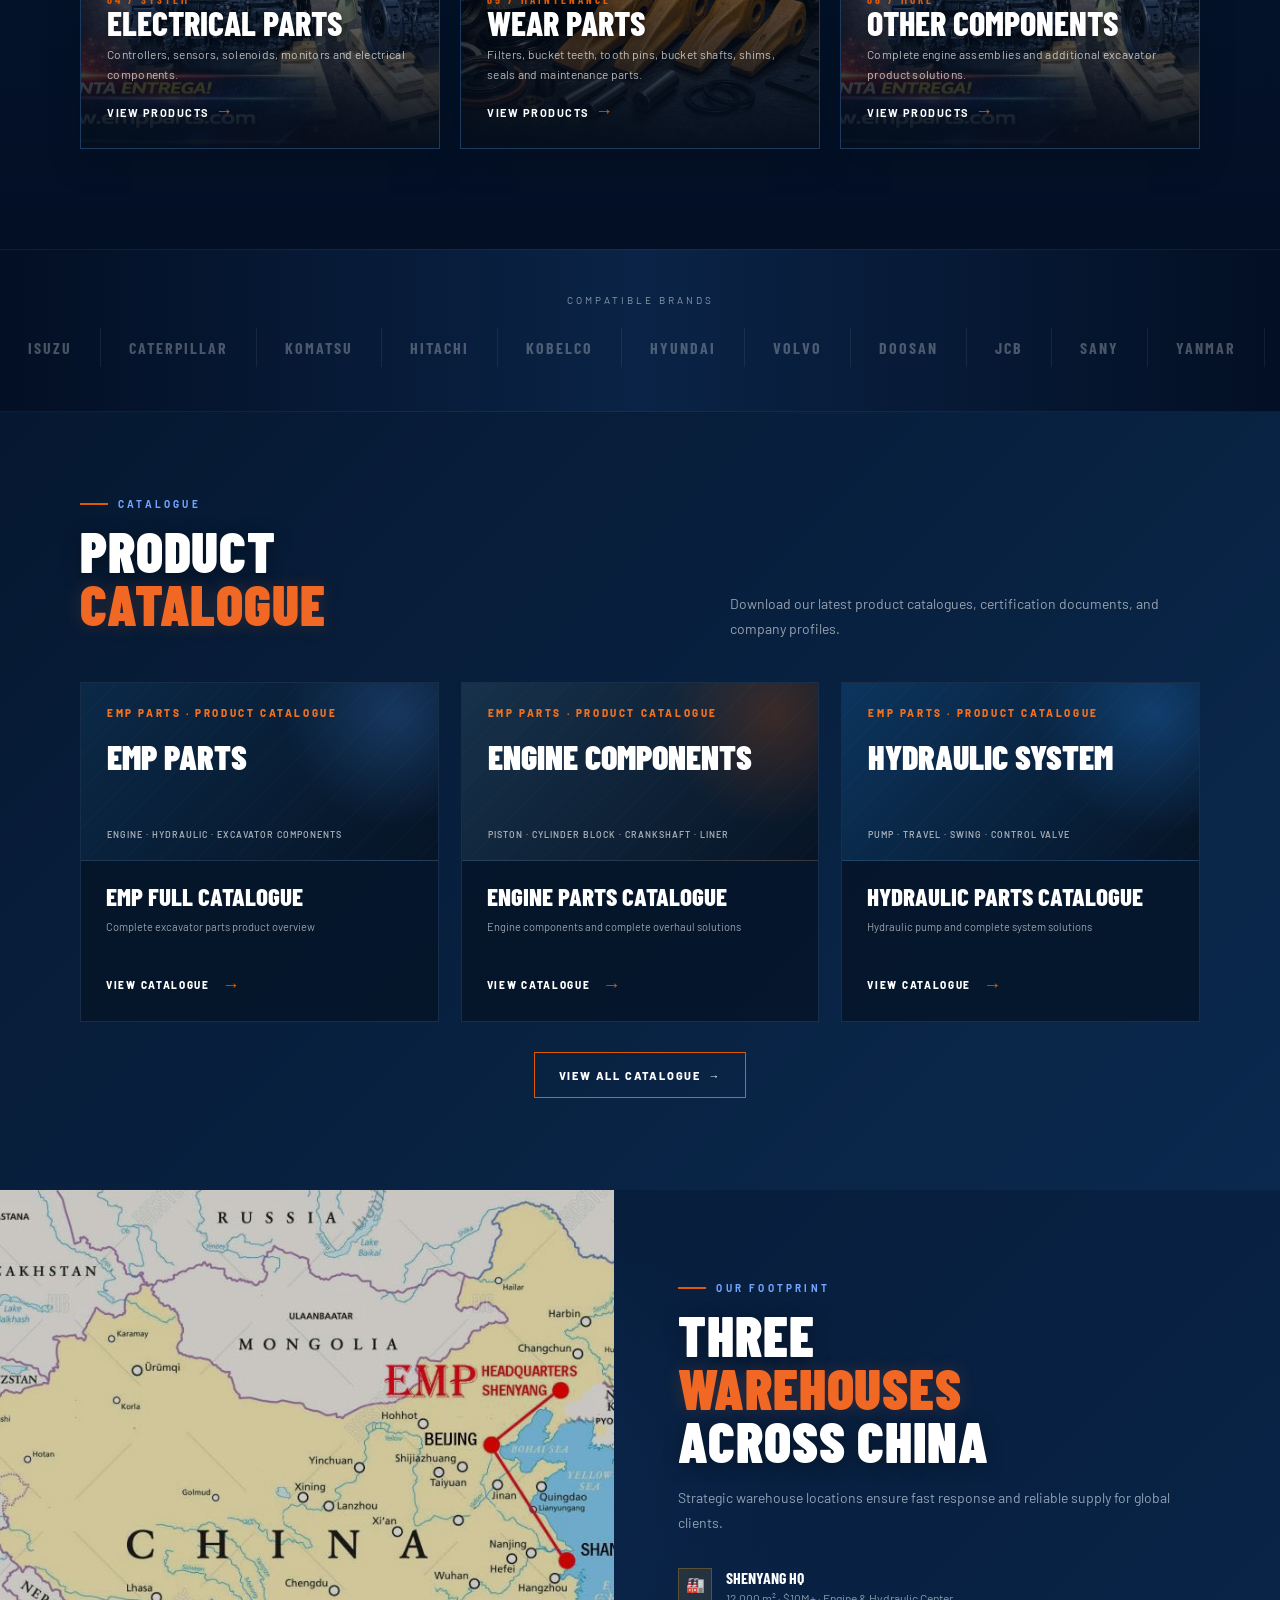
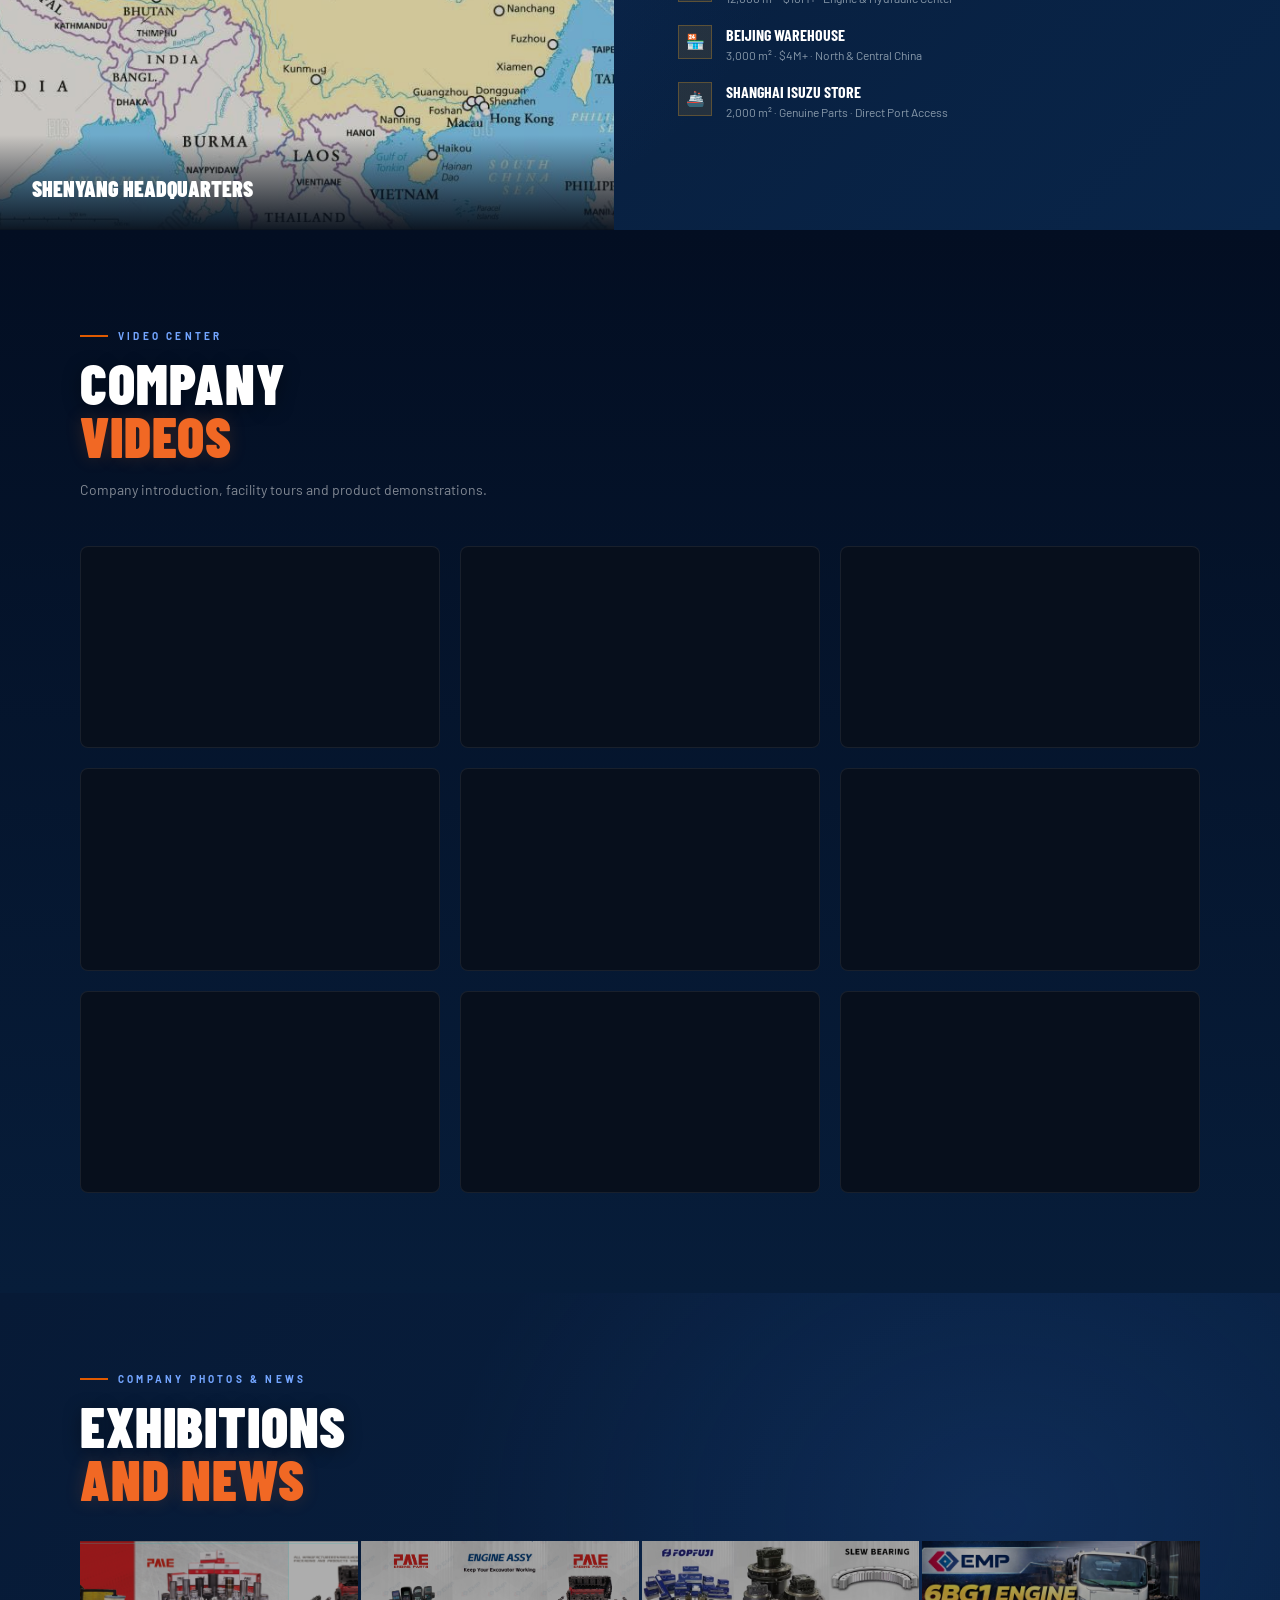
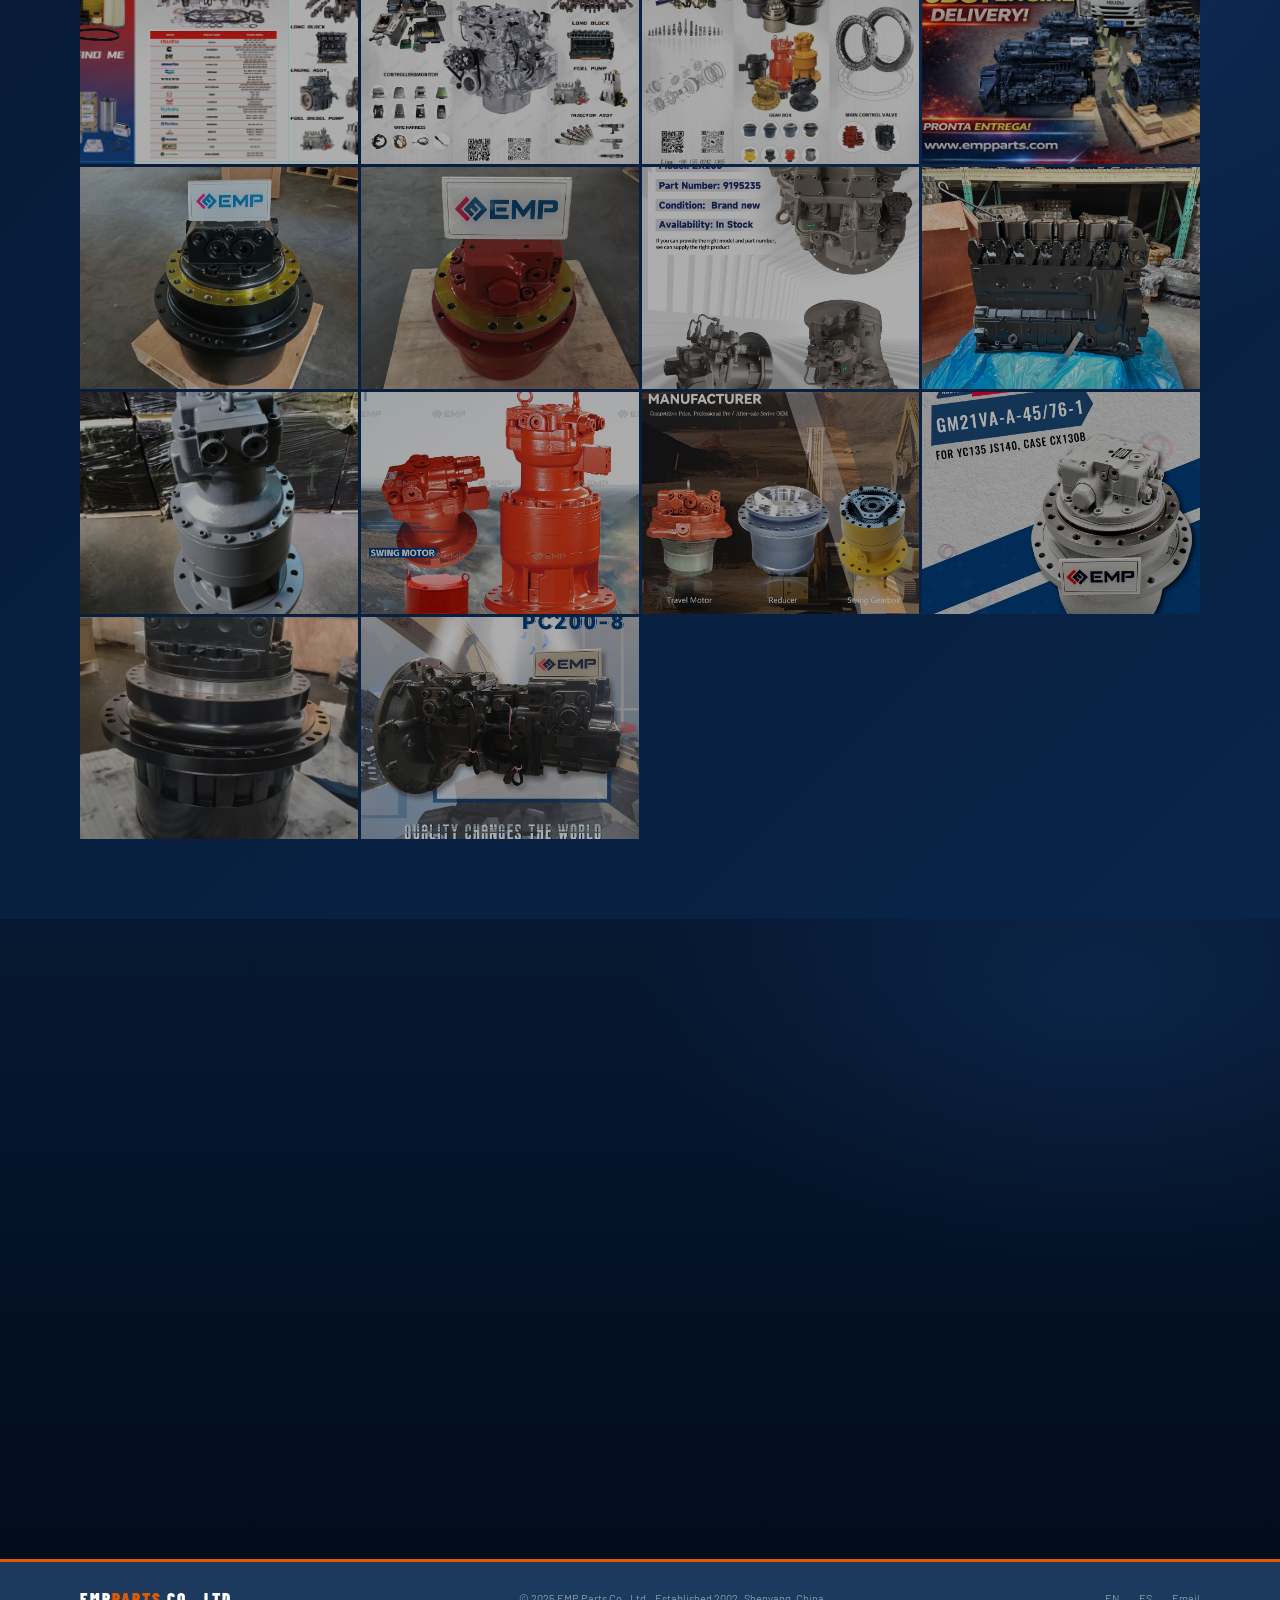
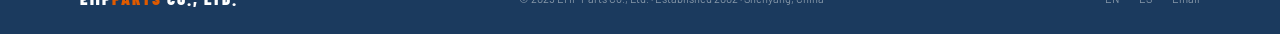
==== commit e1d19f00: "Apply catalogue showcase to homepage" ====
--- a/index.html
+++ b/index.html
@@ -357,14 +357,32 @@
 .gallery-item:hover .gallery-caption { opacity:1; }
 
 /* DOWNLOADS */
-#downloads { background:rgba(13,31,53,0.85); padding:80px; display:grid; grid-template-columns:1fr 1fr; gap:60px; align-items:center; }
-.download-card { background:rgba(255,255,255,0.03); border:1px solid rgba(255,255,255,0.07); padding:24px 26px; display:flex; align-items:center; gap:20px; transition:all .2s; text-decoration:none; color:inherit; margin-bottom:12px; }
-.download-card:hover { border-color:rgba(232,160,32,0.45); background:rgba(232,160,32,0.05); }
-.dl-icon { width:46px; height:46px; flex-shrink:0; background:rgba(232,160,32,0.12); display:flex; align-items:center; justify-content:center; font-size:20px; }
-.dl-name { font-family:'Barlow Condensed',sans-serif; font-size:16px; font-weight:700; text-transform:uppercase; margin-bottom:3px; }
-.dl-desc { font-size:11px; color:var(--gray); }
-.dl-arrow { margin-left:auto; font-size:18px; color:var(--gold); opacity:0; transition:opacity .2s,transform .2s; }
-.download-card:hover .dl-arrow { opacity:1; transform:translateX(4px); }
+#downloads.catalogue-showcase { display:block; padding:86px 80px 92px; background:rgba(13,31,53,.85); }
+.catalogue-showcase-head { display:flex; align-items:end; justify-content:space-between; gap:40px; max-width:1240px; margin:0 auto 34px; }
+.catalogue-showcase-head .section-body { max-width:470px; margin-bottom:7px; }
+.featured-catalogue-grid { display:grid; grid-template-columns:repeat(3,minmax(0,1fr)); gap:22px; max-width:1240px; margin:0 auto; }
+.featured-catalogue-card { overflow:hidden; min-width:0; color:inherit; background:rgba(5,19,37,.76); border:1px solid rgba(122,166,218,.17); text-decoration:none; transition:transform .25s,border-color .25s,box-shadow .25s; }
+.featured-catalogue-card:hover { transform:translateY(-4px); border-color:rgba(240,90,0,.62); box-shadow:0 18px 36px rgba(0,0,0,.25); }
+.featured-catalogue-cover { position:relative; height:178px; overflow:hidden; padding:24px 26px; background:radial-gradient(circle at 88% 18%,rgba(74,154,255,.22),transparent 32%),linear-gradient(135deg,#0b2948,#061426); border-bottom:1px solid rgba(255,255,255,.08); }
+.featured-catalogue-cover:before { content:""; position:absolute; inset:0; opacity:.18; background:repeating-linear-gradient(135deg,transparent 0 24px,rgba(255,255,255,.12) 25px,transparent 26px); }
+.featured-catalogue-cover.engine { background:radial-gradient(circle at 88% 18%,rgba(240,90,0,.2),transparent 32%),linear-gradient(135deg,#17324b,#071426); }
+.featured-catalogue-cover.hydraulic { background:radial-gradient(circle at 88% 18%,rgba(36,132,227,.3),transparent 34%),linear-gradient(135deg,#0c355e,#061426); }
+.featured-catalogue-cover > img { position:absolute; inset:0; z-index:2; width:100%; height:100%; object-fit:cover; object-position:center; }
+.cover-brand,.cover-title,.cover-topics { position:relative; z-index:1; }
+.cover-brand { color:var(--gold-light); font-size:10px; font-weight:800; letter-spacing:2.6px; }
+.cover-title { max-width:310px; margin-top:23px; color:#fff; font:900 34px/.9 'Barlow Condensed',sans-serif; text-transform:uppercase; }
+.cover-topics { position:absolute; left:26px; bottom:20px; color:rgba(255,255,255,.62); font-size:9px; font-weight:600; letter-spacing:1px; text-transform:uppercase; }
+.featured-catalogue-copy { padding:23px 25px 25px; }
+.featured-catalogue-copy h3 { margin:0 0 9px; color:#fff; font:800 25px/1 'Barlow Condensed',sans-serif; text-transform:uppercase; }
+.featured-catalogue-copy p { min-height:38px; margin:0; color:rgba(255,255,255,.59); font-size:11px; line-height:1.65; }
+.featured-catalogue-action { display:inline-flex; align-items:center; gap:12px; margin-top:17px; color:#fff; font-size:10px; font-weight:800; letter-spacing:1.7px; text-transform:uppercase; }
+.featured-catalogue-action span { color:var(--gold); font-size:18px; transition:transform .2s; }
+.featured-catalogue-card:hover .featured-catalogue-action span { transform:translateX(4px); }
+.catalogue-all-wrap { max-width:1240px; margin:30px auto 0; text-align:center; }
+.catalogue-all-btn { display:inline-flex; align-items:center; justify-content:center; min-height:46px; padding:12px 24px; color:#fff; border:1px solid var(--gold); font-size:11px; font-weight:800; letter-spacing:1.8px; text-decoration:none; text-transform:uppercase; transition:.2s; }
+.catalogue-all-btn:hover { background:var(--gold); }
+@media(max-width:1000px){#downloads.catalogue-showcase{padding:72px 40px 78px}.featured-catalogue-grid{grid-template-columns:repeat(2,minmax(0,1fr))}.featured-catalogue-card:last-child{grid-column:1/-1;max-width:calc(50% - 11px);width:100%;justify-self:center}}
+@media(max-width:640px){#downloads.catalogue-showcase{padding:58px 20px 64px}.catalogue-showcase-head{display:block}.catalogue-showcase-head .section-body{margin-top:14px}.featured-catalogue-grid{grid-template-columns:1fr}.featured-catalogue-card:last-child{grid-column:auto;max-width:none}.featured-catalogue-cover{height:158px}.featured-catalogue-copy p{min-height:0}}
 
 /* CONTACT */
 #contact { background:var(--dark); padding:100px 80px; display:grid; grid-template-columns:1fr 1fr; gap:80px; }
@@ -643,15 +661,18 @@
 </div>
 
 <!-- DOWNLOADS -->
-<div id="downloads">
-  <div class="reveal">
+<div id="downloads" class="catalogue-showcase">
+  <div class="catalogue-showcase-head reveal">
+    <div>
     <div class="section-tag" id="downloadsTagEl">Catalogue</div>
     <h2 class="section-title" id="downloadsTitleEl">PRODUCT<br><span class="gold">CATALOGUE</span></h2>
-    <p class="section-body" id="downloadsBodyEl">Download our latest product catalogues, certification documents, and company profiles.</p>
-  </div>
-  <div class="reveal" id="downloadsGrid">
-    <div style="padding:32px;text-align:center;color:rgba(255,255,255,0.5);">Loading downloads...</div>
-  </div>
+    </div>
+    <p class="section-body" id="downloadsBodyEl">Explore our featured product catalogues and find the right parts solution for your business.</p>
+  </div>
+  <div class="featured-catalogue-grid reveal" id="downloadsGrid">
+    <div style="grid-column:1/-1;padding:32px;text-align:center;color:rgba(255,255,255,.5);">Loading catalogues...</div>
+  </div>
+  <div class="catalogue-all-wrap reveal"><a class="catalogue-all-btn" href="catalogue-center-demo.html">View All Catalogue&nbsp; →</a></div>
 </div>
 
 <!-- FACILITY -->
@@ -1068,15 +1089,24 @@
   var container = document.getElementById('downloadsGrid');
   if (!container) return;
   var downloads = siteConfig.downloads || [];
-  if (!downloads.length) {
-    container.innerHTML = '<div style="padding:32px;text-align:center;color:rgba(255,255,255,0.5);">No downloads yet</div>';
-    return;
+  var featured = [
+    { key:'full', match:/EMP PARTS BOOK|EMP FULL|FULL PRODUCT/i, title:'EMP Full Catalogue', desc:'Complete excavator parts product overview', cover:'EMP PARTS', topics:'Engine · Hydraulic · Excavator Components' },
+    { key:'engine', match:/ENGINE/i, title:'Engine Parts Catalogue', desc:'Engine components and complete overhaul solutions', cover:'Engine Components', topics:'Piston · Cylinder Block · Crankshaft · Liner' },
+    { key:'hydraulic', match:/HYDRAULIC|FOPFUJI/i, title:'Hydraulic Parts Catalogue', desc:'Hydraulic pump and complete system solutions', cover:'Hydraulic System', topics:'Pump · Travel · Swing · Control Valve' }
+  ];
+  function drivePreview(url) {
+    var pathMatch = (url || '').match(/\/d\/([a-zA-Z0-9_-]+)/);
+    var queryMatch = (url || '').match(/[?&]id=([a-zA-Z0-9_-]+)/);
+    var id = (pathMatch && pathMatch[1]) || (queryMatch && queryMatch[1]);
+    return id ? 'https://drive.google.com/file/d/' + id + '/preview' : (url || '#');
   }
-  container.innerHTML = downloads.map(function(d) {
-    return '<a href="' + (d.href || '#') + '" class="download-card" target="_blank">' +
-      '<div class="dl-icon">' + (d.icon || '📄') + '</div>' +
-      '<div><div class="dl-name">' + (d.name || '') + '</div><div class="dl-desc">' + (d.desc || '') + '</div></div>' +
-      '<div class="dl-arrow">→</div>' +
+  container.innerHTML = featured.map(function(item) {
+    var source = downloads.find(function(d){ return item.match.test(d.name || ''); });
+    var href = source && source.href && source.href !== '#' ? drivePreview(source.href) : 'catalogue-center-demo.html';
+    var coverImage = source && source.img ? '<img src="' + source.img + '" alt="' + item.title + '" loading="lazy" onerror="this.remove()">' : '';
+    return '<a class="featured-catalogue-card" href="' + href + '"' + (href.indexOf('http') === 0 ? ' target="_blank" rel="noopener"' : '') + '>' +
+      '<div class="featured-catalogue-cover ' + item.key + '">' + coverImage + '<div class="cover-brand">EMP PARTS · PRODUCT CATALOGUE</div><div class="cover-title">' + item.cover + '</div><div class="cover-topics">' + item.topics + '</div></div>' +
+      '<div class="featured-catalogue-copy"><h3>' + item.title + '</h3><p>' + item.desc + '</p><div class="featured-catalogue-action">View Catalogue <span>→</span></div></div>' +
     '</a>';
   }).join('');
 }
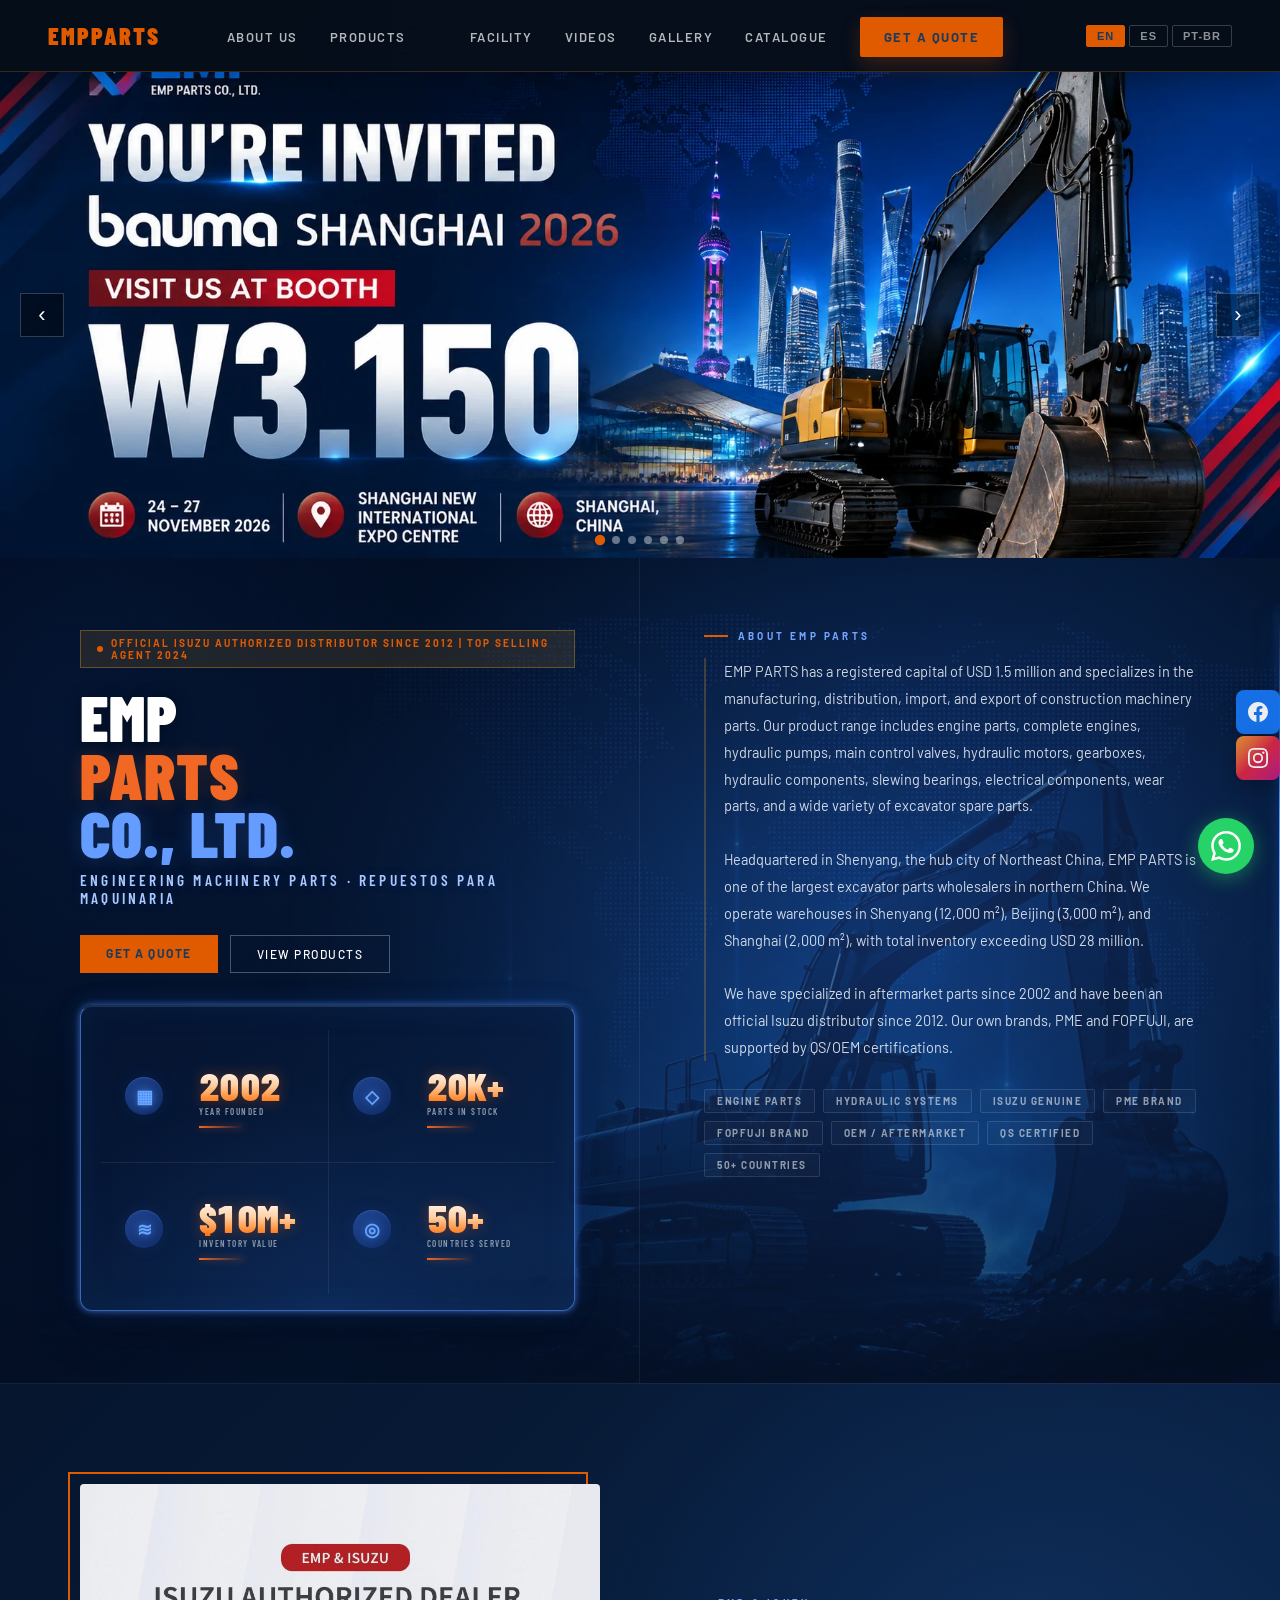
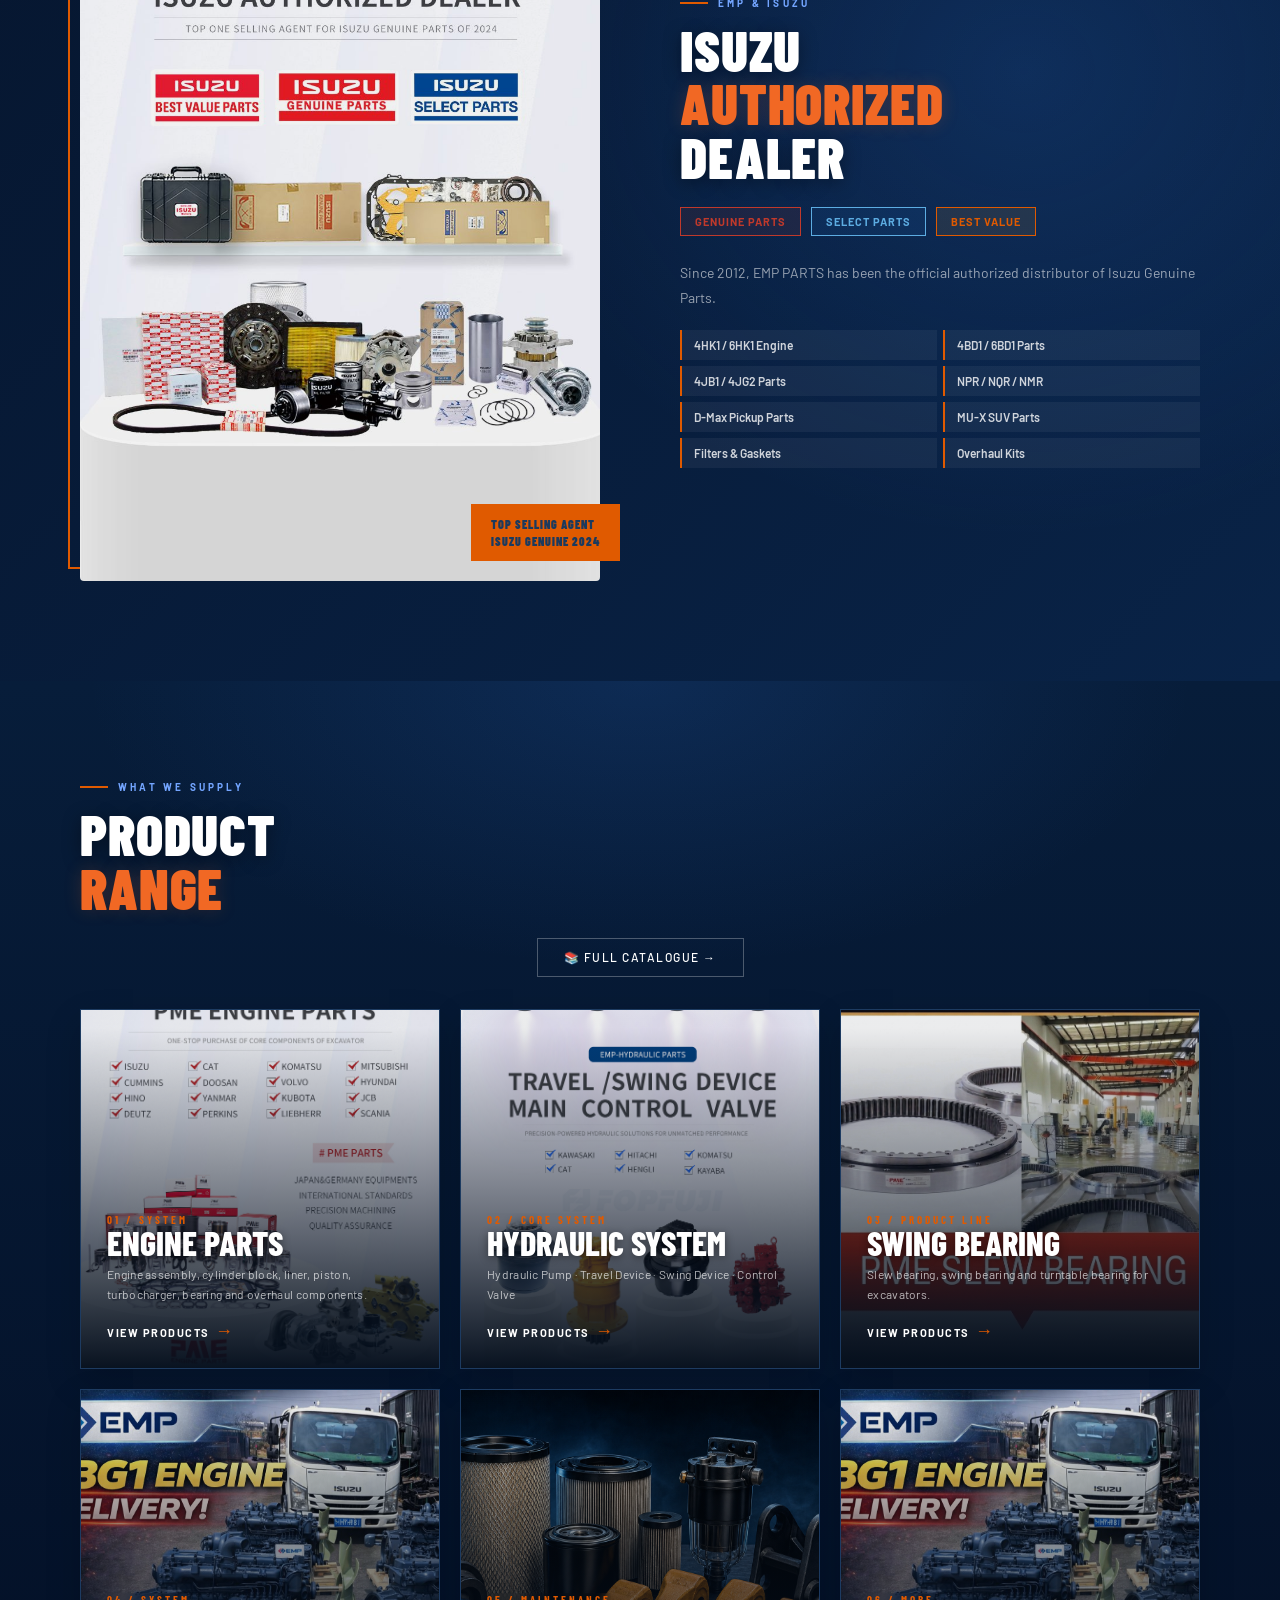
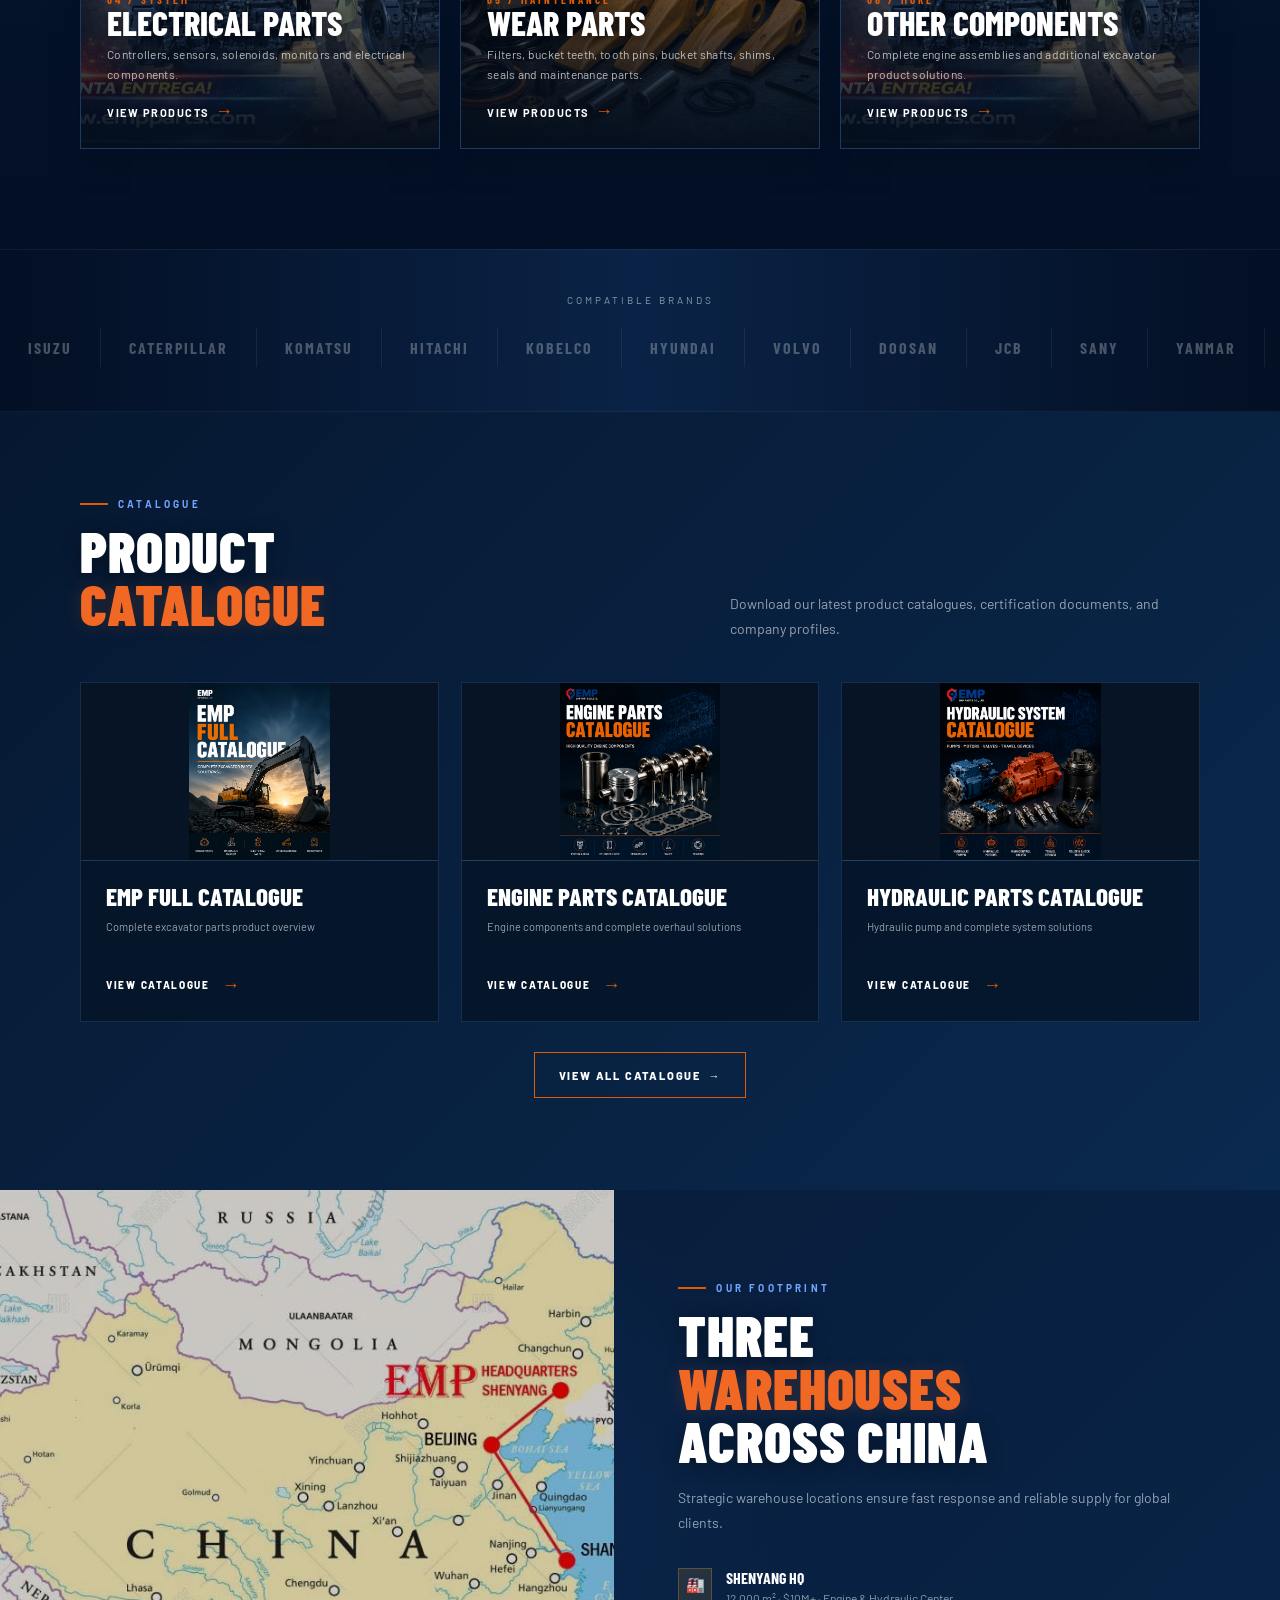
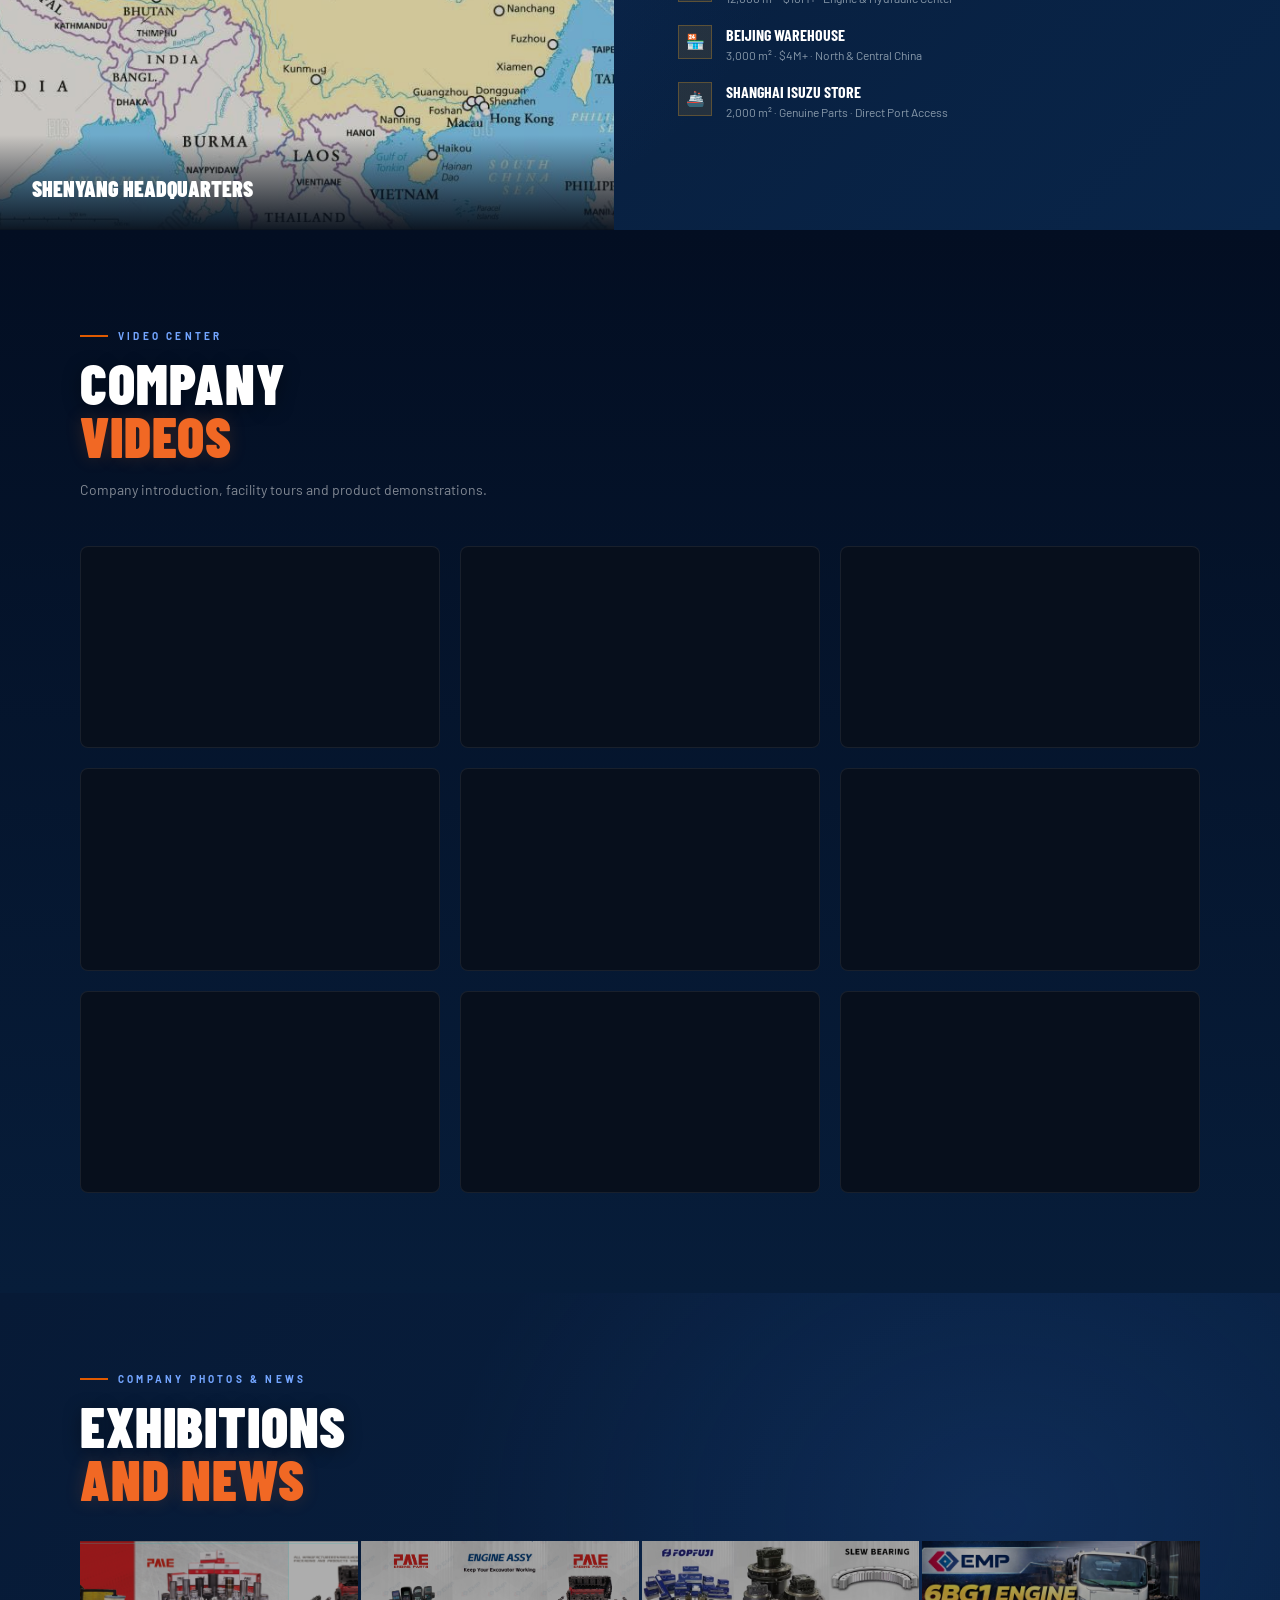
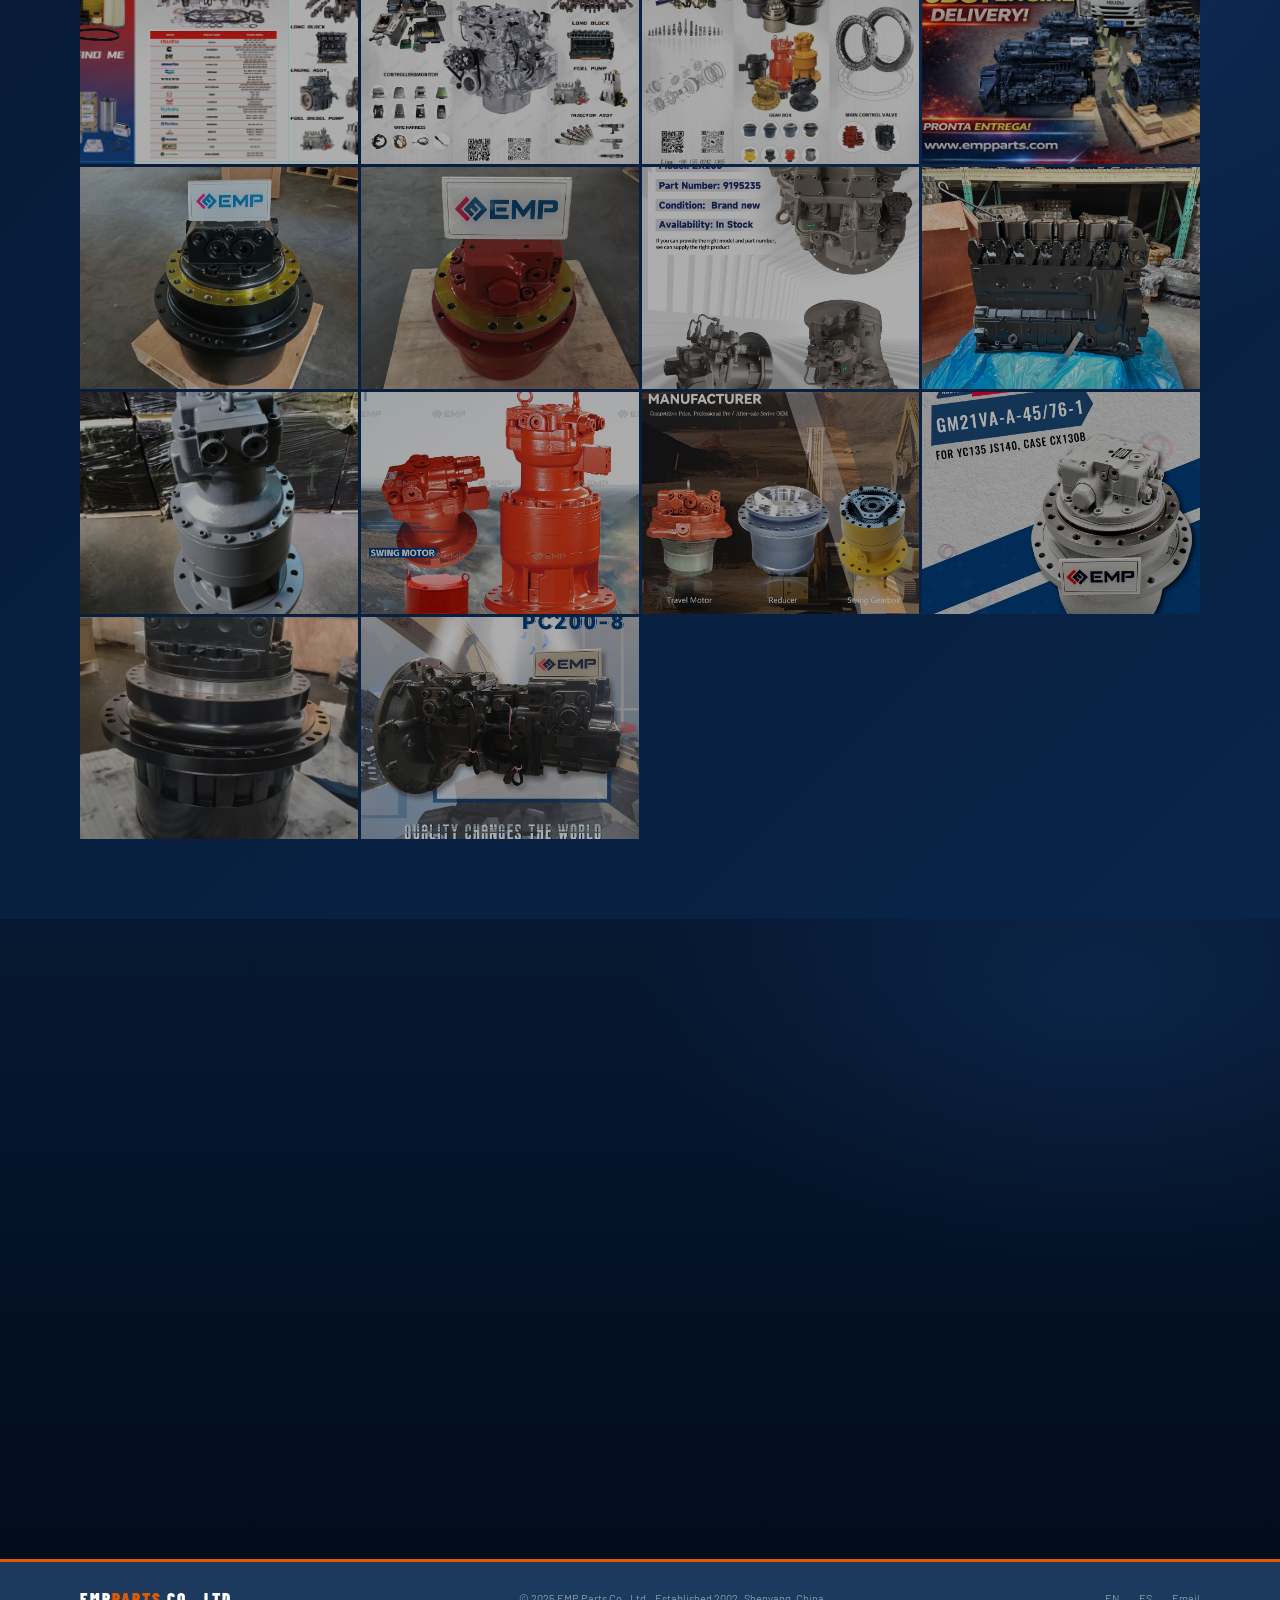
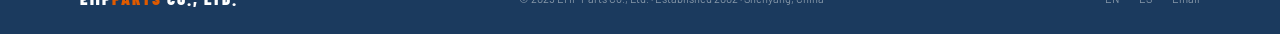
==== commit dc6c74b5: "Show complete catalogue cover images" ====
--- a/index.html
+++ b/index.html
@@ -367,7 +367,7 @@
 .featured-catalogue-cover:before { content:""; position:absolute; inset:0; opacity:.18; background:repeating-linear-gradient(135deg,transparent 0 24px,rgba(255,255,255,.12) 25px,transparent 26px); }
 .featured-catalogue-cover.engine { background:radial-gradient(circle at 88% 18%,rgba(240,90,0,.2),transparent 32%),linear-gradient(135deg,#17324b,#071426); }
 .featured-catalogue-cover.hydraulic { background:radial-gradient(circle at 88% 18%,rgba(36,132,227,.3),transparent 34%),linear-gradient(135deg,#0c355e,#061426); }
-.featured-catalogue-cover > img { position:absolute; inset:0; z-index:2; width:100%; height:100%; object-fit:cover; object-position:center; }
+.featured-catalogue-cover > img { position:absolute; inset:0; z-index:2; width:100%; height:100%; object-fit:contain; object-position:center; background:#061426; }
 .cover-brand,.cover-title,.cover-topics { position:relative; z-index:1; }
 .cover-brand { color:var(--gold-light); font-size:10px; font-weight:800; letter-spacing:2.6px; }
 .cover-title { max-width:310px; margin-top:23px; color:#fff; font:900 34px/.9 'Barlow Condensed',sans-serif; text-transform:uppercase; }
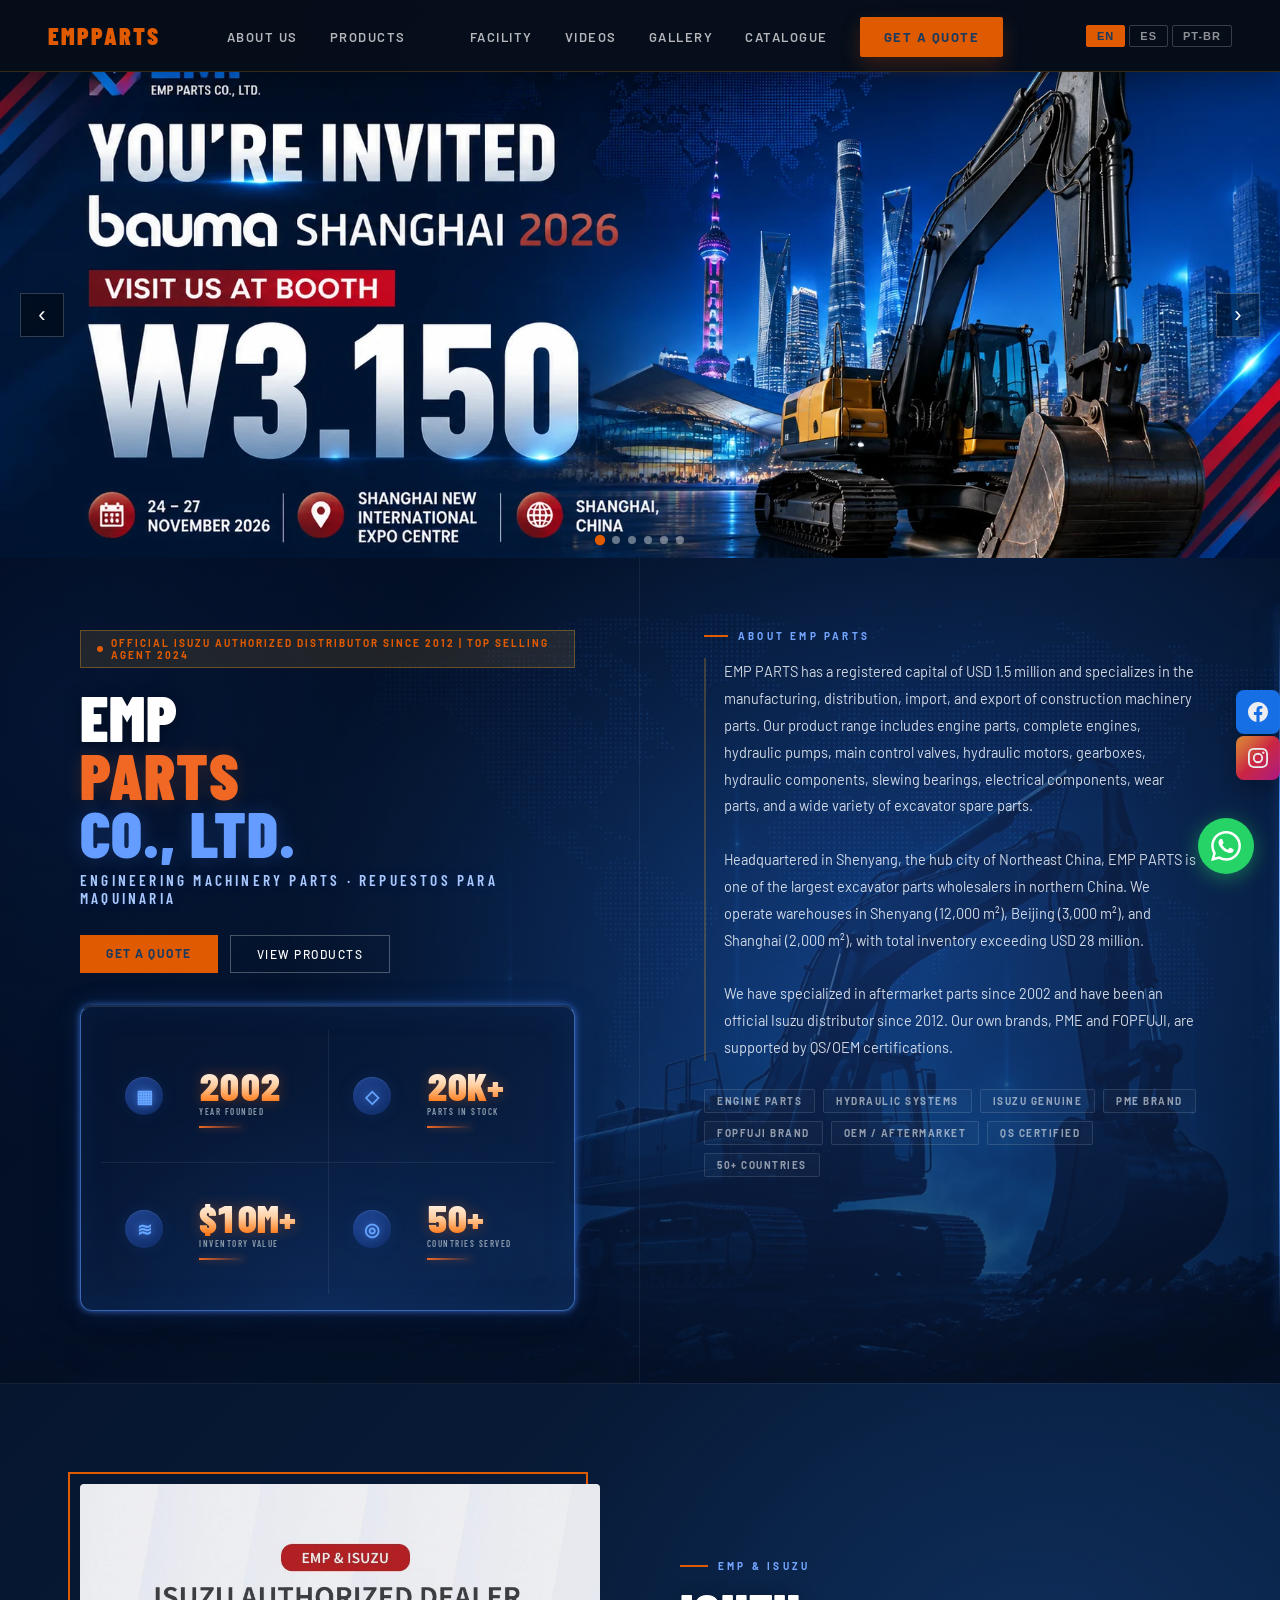
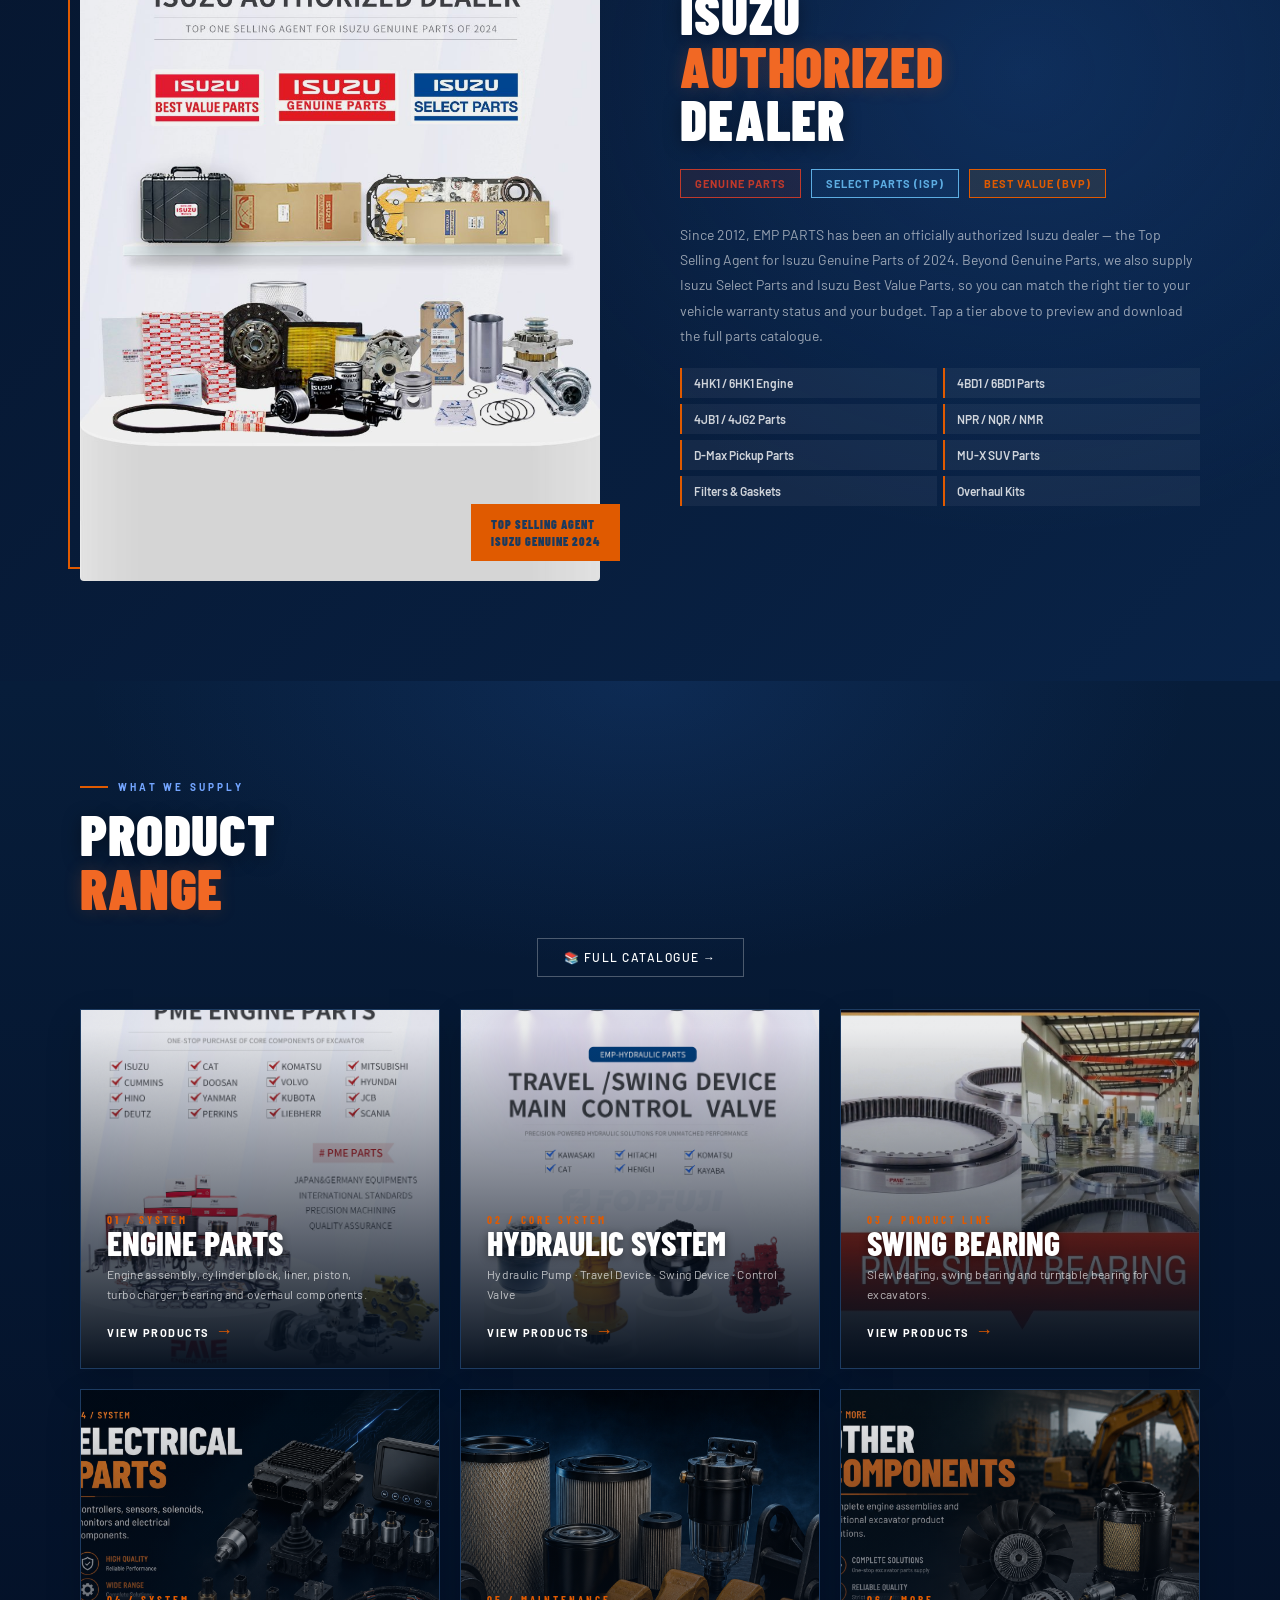
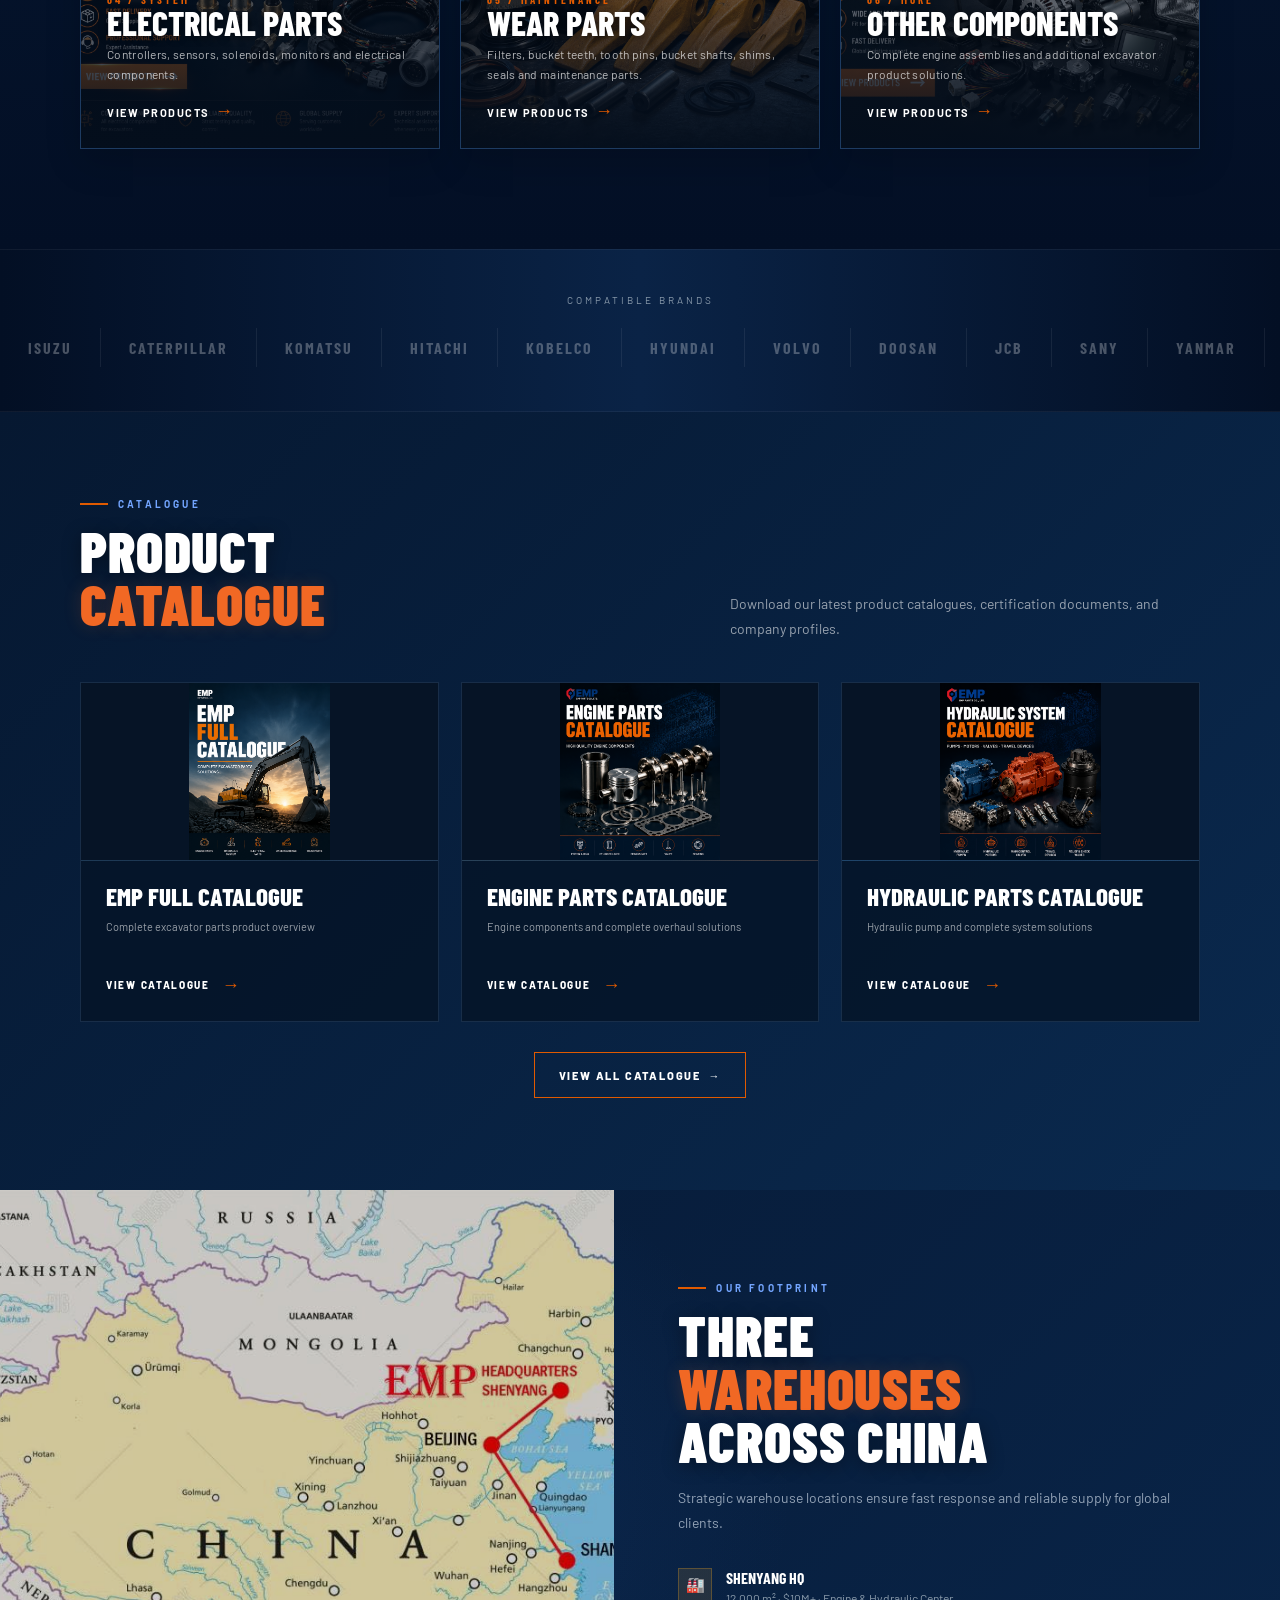
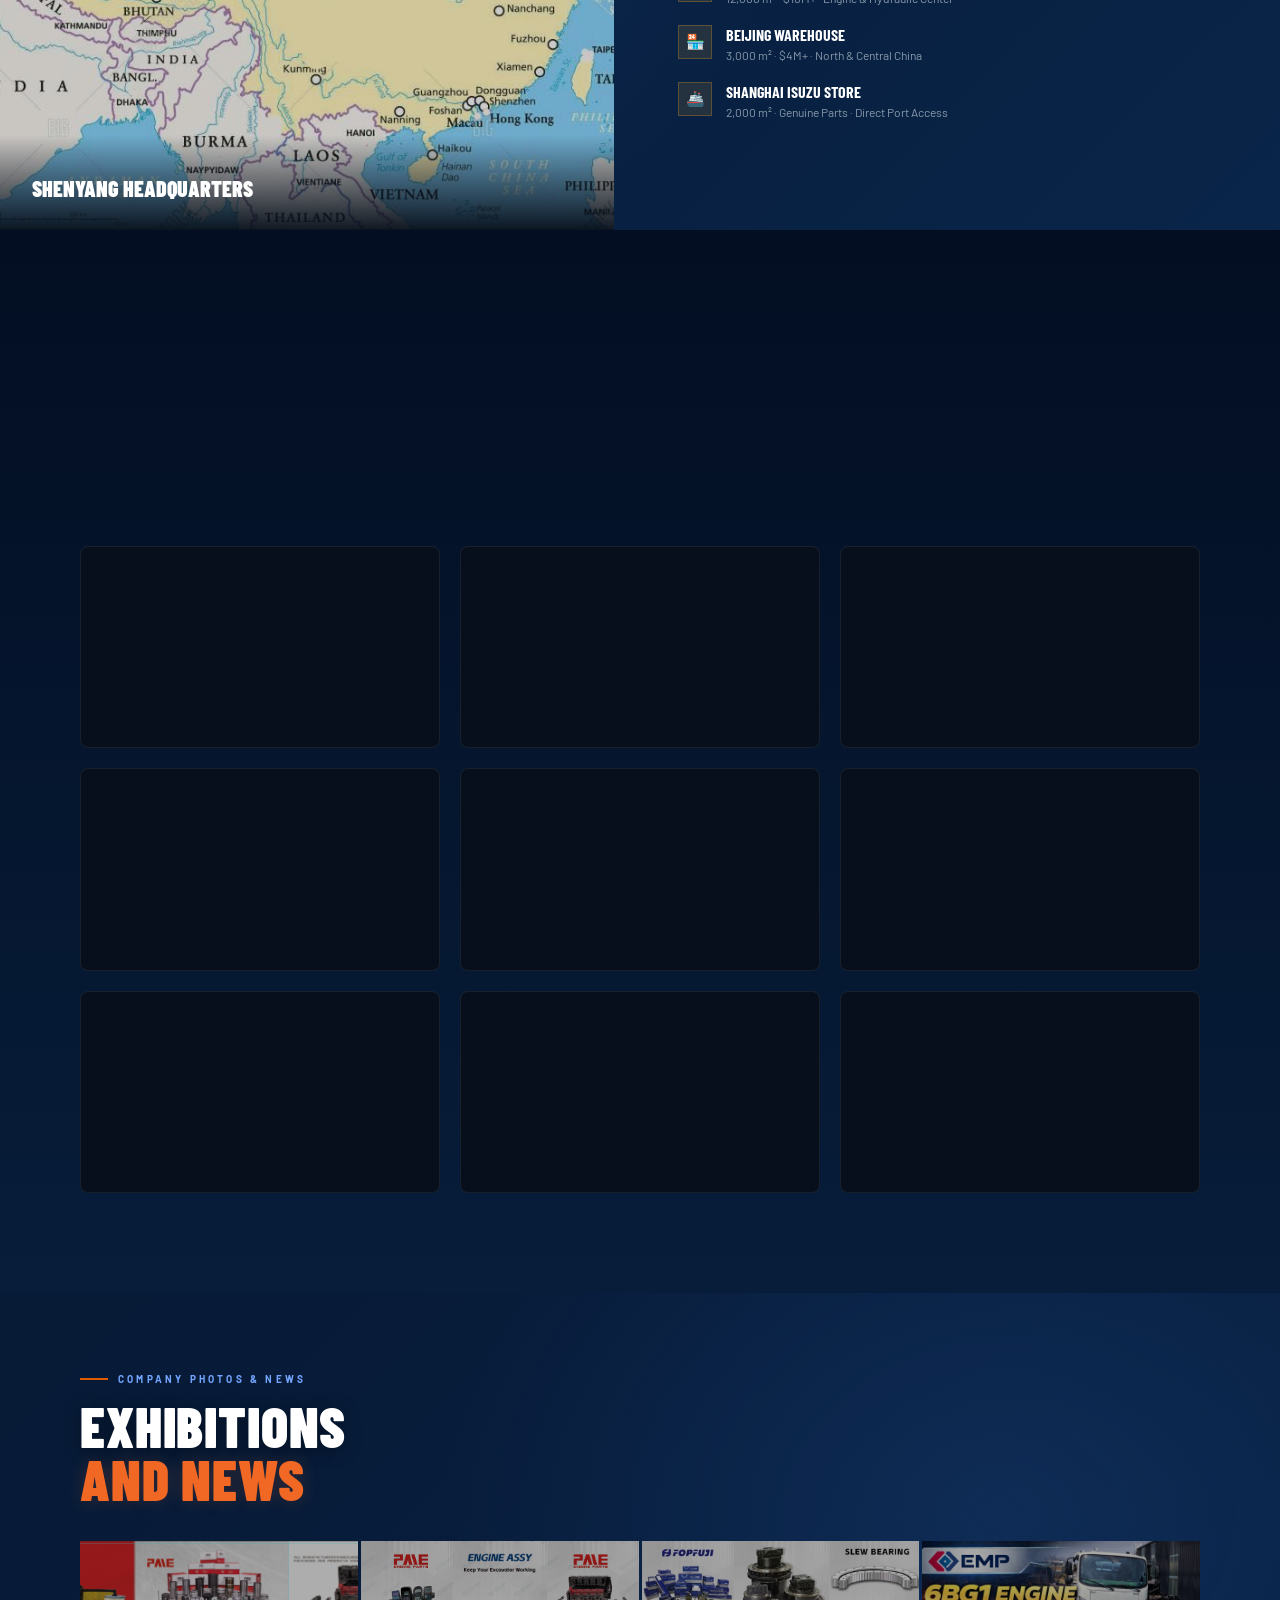
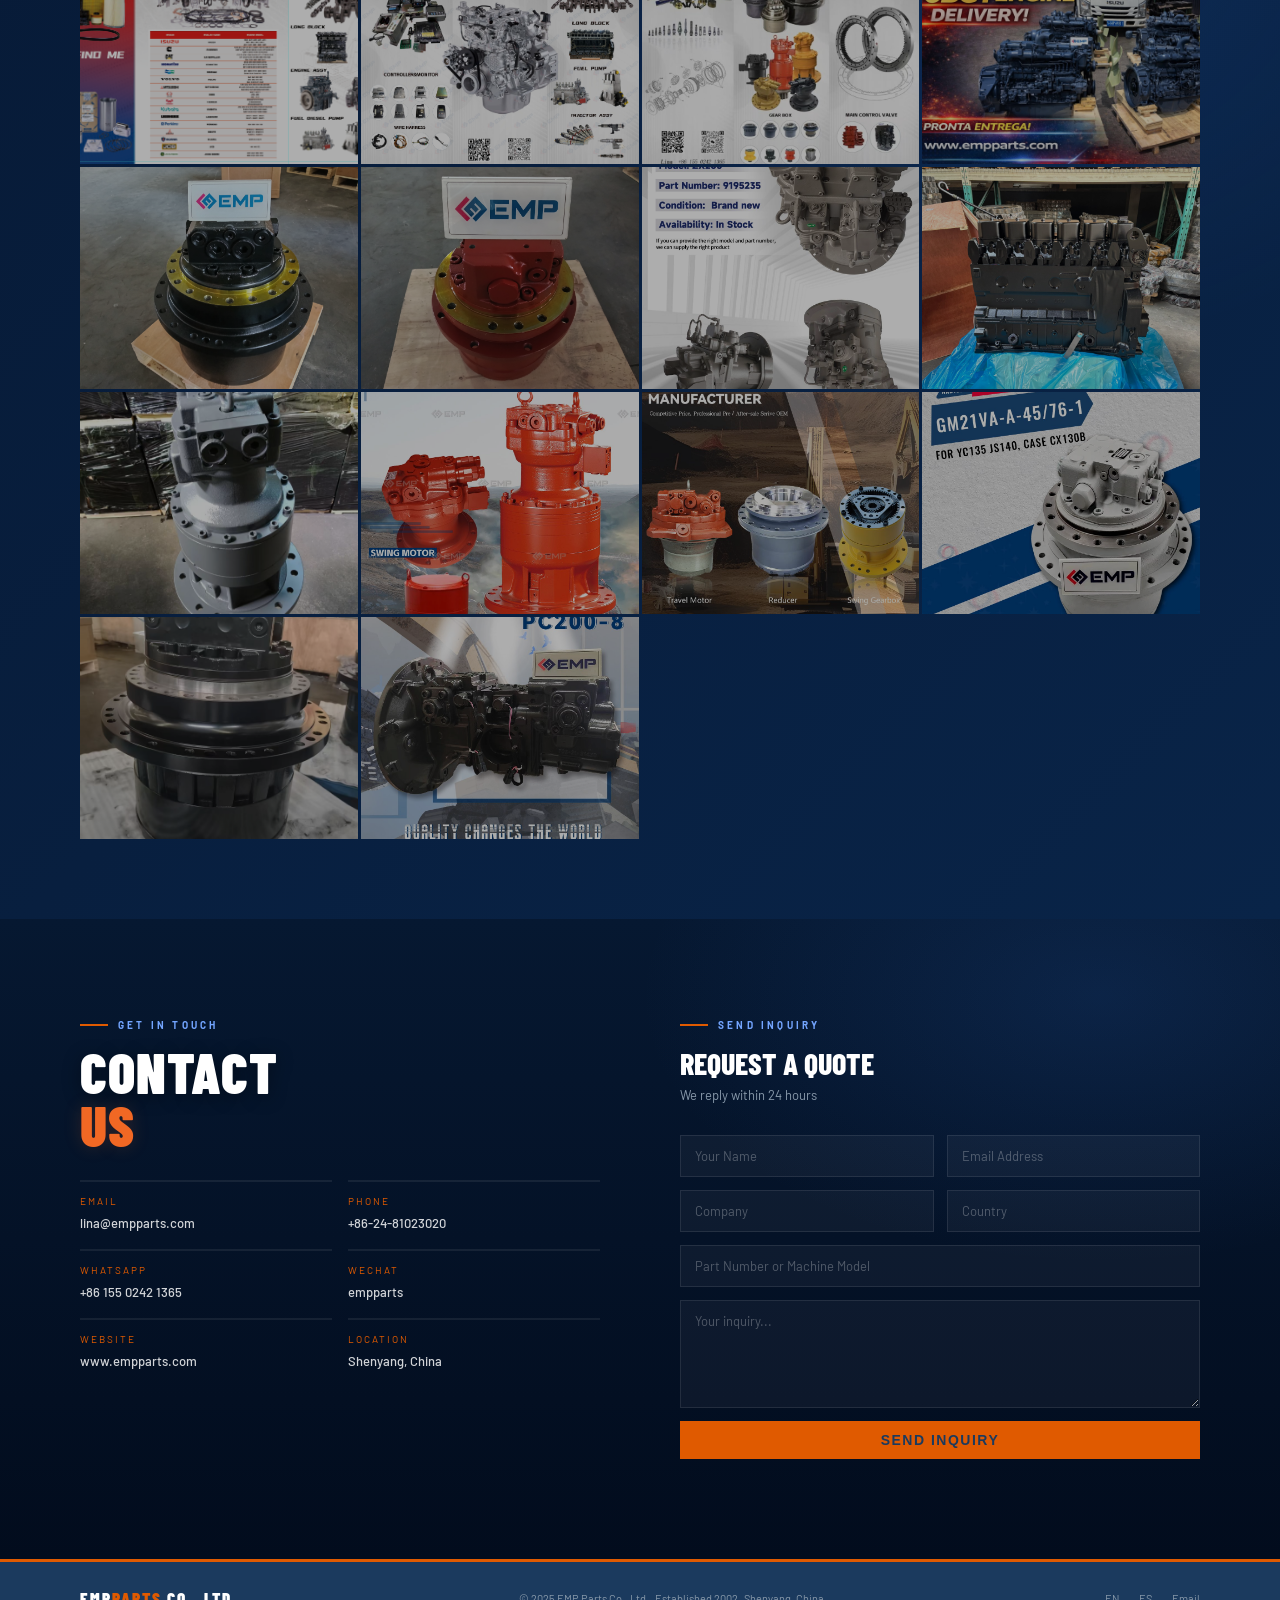
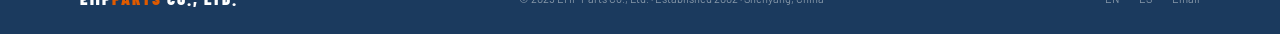
==== commit 6de5a733: "Refactor Isuzu tiers and update descriptive text Updated tier-pill elements to use anchor tags for b" ====
--- a/index.html
+++ b/index.html
@@ -169,10 +169,13 @@
 .isuzu-img-wrap img { width:100%; display:block; filter:brightness(0.95); position:relative; z-index:1; }
 .isuzu-badge { position:absolute; bottom:20px; right:-20px; z-index:2; background:var(--gold); color:var(--navy); padding:12px 20px; font-family:'Barlow Condensed',sans-serif; font-size:12px; font-weight:900; letter-spacing:1px; text-transform:uppercase; line-height:1.4; }
 .isuzu-tiers { display:flex; gap:10px; margin:24px 0; flex-wrap:wrap; }
-.tier-pill { padding:7px 14px; font-size:11px; font-weight:700; letter-spacing:1px; text-transform:uppercase; border:1px solid; }
+.tier-pill { padding:7px 14px; font-size:11px; font-weight:700; letter-spacing:1px; text-transform:uppercase; border:1px solid; text-decoration:none; display:inline-block; transition:all .2s; cursor:pointer; }
 .tier-genuine { border-color:var(--red); color:var(--red); background:rgba(192,57,43,0.1); }
+.tier-genuine:hover { background:var(--red); color:#fff; }
 .tier-select  { border-color:var(--blue-light); color:var(--blue-light); background:rgba(33,118,200,0.1); }
+.tier-select:hover { background:var(--blue-light); color:var(--navy); }
 .tier-best    { border-color:var(--gold); color:var(--gold); background:rgba(232,160,32,0.1); }
+.tier-best:hover { background:var(--gold); color:var(--navy); }
 .model-grid { display:grid; grid-template-columns:1fr 1fr; gap:6px; margin-top:20px; }
 .model-tag { background:rgba(255,255,255,0.05); border-left:2px solid var(--gold); padding:8px 12px; font-size:12px; font-weight:600; color:rgba(255,255,255,0.8); }
 
@@ -625,11 +628,11 @@
     <div class="section-tag" id="isuzuTagEl">EMP &amp; ISUZU</div>
     <h2 class="section-title" id="isuzuTitleEl">ISUZU<br><span class="gold">AUTHORIZED</span><br>DEALER</h2>
     <div class="isuzu-tiers">
-      <div class="tier-pill tier-genuine" id="isuzuTier1">Genuine Parts</div>
-      <div class="tier-pill tier-select" id="isuzuTier2">Select Parts</div>
-      <div class="tier-pill tier-best" id="isuzuTier3">Best Value</div>
+      <a href="catalogue-center-demo.html#isuzu-genuine" class="tier-pill tier-genuine" id="isuzuTier1">Genuine Parts</a>
+      <a href="catalogue-center-demo.html#isuzu-select" class="tier-pill tier-select" id="isuzuTier2">Select Parts (ISP)</a>
+      <a href="catalogue-center-demo.html#isuzu-bvp" class="tier-pill tier-best" id="isuzuTier3">Best Value (BVP)</a>
     </div>
-    <p class="section-body" id="isuzuBodyEl">Since 2012, EMP PARTS has been the official authorized distributor of Isuzu Genuine Parts.</p>
+    <p class="section-body" id="isuzuBodyEl">Since 2012, EMP PARTS has been an officially authorized Isuzu dealer — the Top Selling Agent for Isuzu Genuine Parts of 2024. Beyond Genuine Parts, we also supply Isuzu Select Parts and Isuzu Best Value Parts, so you can match the right tier to your vehicle's warranty status and your budget. Tap a tier above to preview and download the full parts catalogue.</p>
     <div class="model-grid" id="isuzuModelGrid"></div>
   </div>
 </div>
@@ -840,8 +843,26 @@
 var siteConfig = {
   products: [], isuzuModels: [], gallery: [], facility: [],
   videos: [], downloads: [], texts: {},
-  banner: [], bannerSettings: { interval: 4.5, speed: 0.7 }
+  banner: [], bannerSettings: { interval: 4.5, speed: 0.7 }, isuzuCatalogue: {}
 };
+
+
+function renderIsuzuCatalogueLinks() {
+  var cat = siteConfig.isuzuCatalogue || {};
+  var map = [
+    ['isuzuTier1','genuine'],
+    ['isuzuTier2','isp'],
+    ['isuzuTier3','bvp']
+  ];
+  map.forEach(function(item){
+    var el = document.getElementById(item[0]);
+    var data = cat[item[1]];
+    if(el && data && data.fileId){
+      el.href = 'https://drive.google.com/file/d/' + data.fileId + '/preview';
+      el.target = '_blank';
+    }
+  });
+}
 
 async function loadConfig() {
   try {
@@ -852,6 +873,7 @@
     if (!res.ok) throw new Error('HTTP ' + res.status);
     var cfg = await res.json();
     siteConfig = cfg;
+    renderIsuzuCatalogueLinks();
   } catch(e) {
     console.warn('Config load failed, using defaults');
   }
@@ -1125,7 +1147,7 @@
     isuzuTag: 'EMP & ISUZU',
     isuzuBadge: 'TOP SELLING AGENT|ISUZU GENUINE 2024',
     isuzuTitle: 'ISUZU|AUTHORIZED|DEALER',
-    isuzuBody: 'Since 2012, EMP PARTS has been the official authorized distributor of Isuzu Genuine Parts.',
+    isuzuBody: 'Since 2012, EMP PARTS has been an officially authorized Isuzu dealer — the Top Selling Agent for Isuzu Genuine Parts of 2024. Beyond Genuine Parts, we also supply Isuzu Select Parts and Isuzu Best Value Parts, so you can match the right tier to your vehicle warranty status and your budget. Tap a tier above to preview and download the full parts catalogue.',
     productsTag: 'What We Supply', productsTitle: 'PRODUCT|RANGE',
     brandsLabel: 'Compatible Brands · Marcas Compatibles',
     facilityTag: 'Our Footprint', facilityTitle: 'THREE|WAREHOUSES|ACROSS CHINA',
@@ -1378,7 +1400,7 @@
       navLink1:'About Us', navLink2:'Products', navProductOverview:'Product Overview', navFullCatalogue:'Full Catalogue →', navLinkCat:'📚 Full Catalogue', navLink3:'Facility', navLink4:'Videos', navLink5:'Gallery', navLink6:'Catalogue', navLink7:'GET A QUOTE',
       'hero-badge-text':'Official Isuzu Authorized Distributor Since 2012 | Top Selling Agent 2024', aboutHeading:'About EMP Parts',
       aboutPill1:'Engine Parts', aboutPill2:'Hydraulic Systems', aboutPill3:'Isuzu Genuine', aboutPill4:'PME Brand', aboutPill5:'FOPFUJI Brand', aboutPill6:'OEM / Aftermarket', aboutPill7:'QS Certified', aboutPill8:'50+ Countries',
-      isuzuTagEl:'EMP & ISUZU', isuzuTier1:'Genuine Parts', isuzuTier2:'Select Parts', isuzuTier3:'Best Value', isuzuBodyEl:'Since 2012, EMP PARTS has been the official authorized distributor of Isuzu Genuine Parts.',
+      isuzuTagEl:'EMP & ISUZU', isuzuTier1:'Genuine Parts', isuzuTier2:'Select Parts (ISP)', isuzuTier3:'Best Value (BVP)', isuzuBodyEl:'Since 2012, EMP PARTS has been an officially authorized Isuzu dealer — the Top Selling Agent for Isuzu Genuine Parts of 2024. Beyond Genuine Parts, we also supply Isuzu Select Parts and Isuzu Best Value Parts, so you can match the right tier to your vehicle warranty status and your budget. Tap a tier above to preview and download the full parts catalogue.',
       productsTagEl:'What We Supply', productsCatalogueBtn:'📚 Full Catalogue →', brandsLabelEl:'Compatible Brands',
       facilityTagEl:'Our Footprint', facilityBodyEl:'Strategic warehouse locations ensure fast response and reliable supply for global clients.', loc1name:'Shenyang HQ', loc2name:'Beijing Warehouse', loc3name:'Shanghai Isuzu Store',
       videosTagEl:'Video Center', videosDescEl:'Company introduction, facility tours and product demonstrations.', galleryTagEl:'Company Photos & News', downloadsTagEl:'Catalogue', downloadsBodyEl:'Download our latest product catalogues, certification documents, and company profiles.',
@@ -1393,7 +1415,7 @@
       navLink1:'Sobre Nosotros', navLink2:'Productos', navProductOverview:'Resumen de Productos', navFullCatalogue:'Catálogo Completo →', navLinkCat:'📚 Catálogo Completo', navLink3:'Instalaciones', navLink4:'Videos', navLink5:'Galería', navLink6:'Catálogo', navLink7:'SOLICITAR COTIZACIÓN',
       'hero-badge-text':'Distribuidor Oficial Autorizado de Isuzu desde 2012 | Agente de Mayor Venta 2024', aboutHeading:'Acerca de EMP Parts',
       aboutPill1:'Repuestos de Motor', aboutPill2:'Sistemas Hidráulicos', aboutPill3:'Repuestos Genuinos Isuzu', aboutPill4:'Marca PME', aboutPill5:'Marca FOPFUJI', aboutPill6:'OEM / Aftermarket', aboutPill7:'Certificación QS', aboutPill8:'Más de 50 Países',
-      isuzuTagEl:'EMP E ISUZU', isuzuTier1:'Repuestos Genuinos', isuzuTier2:'Repuestos Select', isuzuTier3:'Mejor Valor', isuzuBodyEl:'Desde 2012, EMP PARTS es distribuidor oficial autorizado de repuestos genuinos Isuzu.',
+      isuzuTagEl:'EMP E ISUZU', isuzuTier1:'Repuestos Genuinos', isuzuTier2:'Repuestos Select (ISP)', isuzuTier3:'Mejor Valor (BVP)', isuzuBodyEl:'Desde 2012, EMP PARTS es distribuidor oficial autorizado de repuestos genuinos Isuzu.',
       productsTagEl:'Lo que Suministramos', productsCatalogueBtn:'📚 Catálogo Completo →', brandsLabelEl:'Marcas Compatibles',
       facilityTagEl:'Nuestra Presencia', facilityBodyEl:'Nuestra ubicación estratégica de almacenes garantiza una respuesta rápida y un suministro fiable para clientes de todo el mundo.', loc1name:'Sede Central de Shenyang', loc2name:'Almacén de Beijing', loc3name:'Tienda Isuzu de Shanghái',
       videosTagEl:'Centro de Videos', videosDescEl:'Presentación de la empresa, recorridos por las instalaciones y demostraciones de productos.', galleryTagEl:'Fotos y Noticias de la Empresa', downloadsTagEl:'Catálogo', downloadsBodyEl:'Descargue nuestros catálogos de productos, certificados y perfiles corporativos más recientes.',
@@ -1408,7 +1430,7 @@
       navLink1:'Sobre Nós', navLink2:'Produtos', navProductOverview:'Visão Geral dos Produtos', navFullCatalogue:'Catálogo Completo →', navLinkCat:'📚 Catálogo Completo', navLink3:'Instalações', navLink4:'Vídeos', navLink5:'Galeria', navLink6:'Catálogo', navLink7:'SOLICITAR COTAÇÃO',
       'hero-badge-text':'Distribuidor Oficial Autorizado Isuzu desde 2012 | Agente de Maior Venda 2024', aboutHeading:'Sobre a EMP Parts',
       aboutPill1:'Peças para Motores', aboutPill2:'Sistemas Hidráulicos', aboutPill3:'Peças Genuínas Isuzu', aboutPill4:'Marca PME', aboutPill5:'Marca FOPFUJI', aboutPill6:'OEM / Aftermarket', aboutPill7:'Certificação QS', aboutPill8:'Mais de 50 Países',
-      isuzuTagEl:'EMP E ISUZU', isuzuTier1:'Peças Genuínas', isuzuTier2:'Peças Select', isuzuTier3:'Melhor Custo-Benefício', isuzuBodyEl:'Desde 2012, a EMP PARTS é distribuidora oficial autorizada de peças genuínas Isuzu.',
+      isuzuTagEl:'EMP E ISUZU', isuzuTier1:'Peças Genuínas', isuzuTier2:'Peças Select (ISP)', isuzuTier3:'Melhor Custo-Benefício (BVP)', isuzuBodyEl:'Desde 2012, a EMP PARTS é distribuidora oficial autorizada de peças genuínas Isuzu.',
       productsTagEl:'O que Fornecemos', productsCatalogueBtn:'📚 Catálogo Completo →', brandsLabelEl:'Marcas Compatíveis',
       facilityTagEl:'Nossa Presença', facilityBodyEl:'A localização estratégica de nossos armazéns garante resposta rápida e fornecimento confiável para clientes em todo o mundo.', loc1name:'Sede em Shenyang', loc2name:'Armazém de Pequim', loc3name:'Loja Isuzu de Xangai',
       videosTagEl:'Central de Vídeos', videosDescEl:'Apresentação da empresa, visitas às instalações e demonstrações de produtos.', galleryTagEl:'Fotos e Notícias da Empresa', downloadsTagEl:'Catálogo', downloadsBodyEl:'Baixe nossos catálogos de produtos, certificados e perfis corporativos mais recentes.',
@@ -1453,5 +1475,61 @@
 loadConfig();
 </script>
 <script src="v3-effects.js?v=20260721-v1"></script>
+
+<script>
+/* PRODUCT SOURCE PATCH
+   Priority:
+   1. productCategories (admin product branch data)
+   2. legacy products data
+*/
+(function(){
+  window.getProductSource = function(config){
+    if(config && Array.isArray(config.productCategories) && config.productCategories.length){
+      return config.productCategories;
+    }
+    if(config && Array.isArray(config.products) && config.products.length){
+      return config.products;
+    }
+    return [];
+  };
+})();
+</script>
+
+
+<script>
+/* Featured Products V3 frontend data source */
+(function(){
+  window.getFeaturedProducts = function(config){
+    if(config && Array.isArray(config.featuredProducts) && config.featuredProducts.length){
+      return config.featuredProducts
+        .filter(function(p){ return p.visible !== false; })
+        .sort(function(a,b){ return (a.sort||0)-(b.sort||0); });
+    }
+    return [];
+  };
+})();
+</script>
+
+
+<script>
+/* Featured Products V4 renderer */
+function renderFeaturedProducts() {
+  var list = getFeaturedProducts(siteConfig);
+  var grid = document.getElementById('featuredProductsGrid');
+  if (!grid || !list.length) return;
+
+  grid.innerHTML = list.map(function(p, i) {
+    return '<div class="product-card">' +
+      '<div class="product-num">' + String(i+1).padStart(2,'0') + '</div>' +
+      '<div class="product-img-wrap"><img src="' + cdnUrl(p.image || p.img || '') + '" alt="' + (p.name || '') + '" loading="lazy"></div>' +
+      '<div class="product-info">' +
+      '<div class="product-cat">' + (p.category || '') + '</div>' +
+      '<div class="product-name">' + (p.name || '') + '</div>' +
+      '<div class="product-brands">' + (p.brand || '') + '</div>' +
+      '</div></div>';
+  }).join('');
+}
+</script>
+
 </body>
 </html>
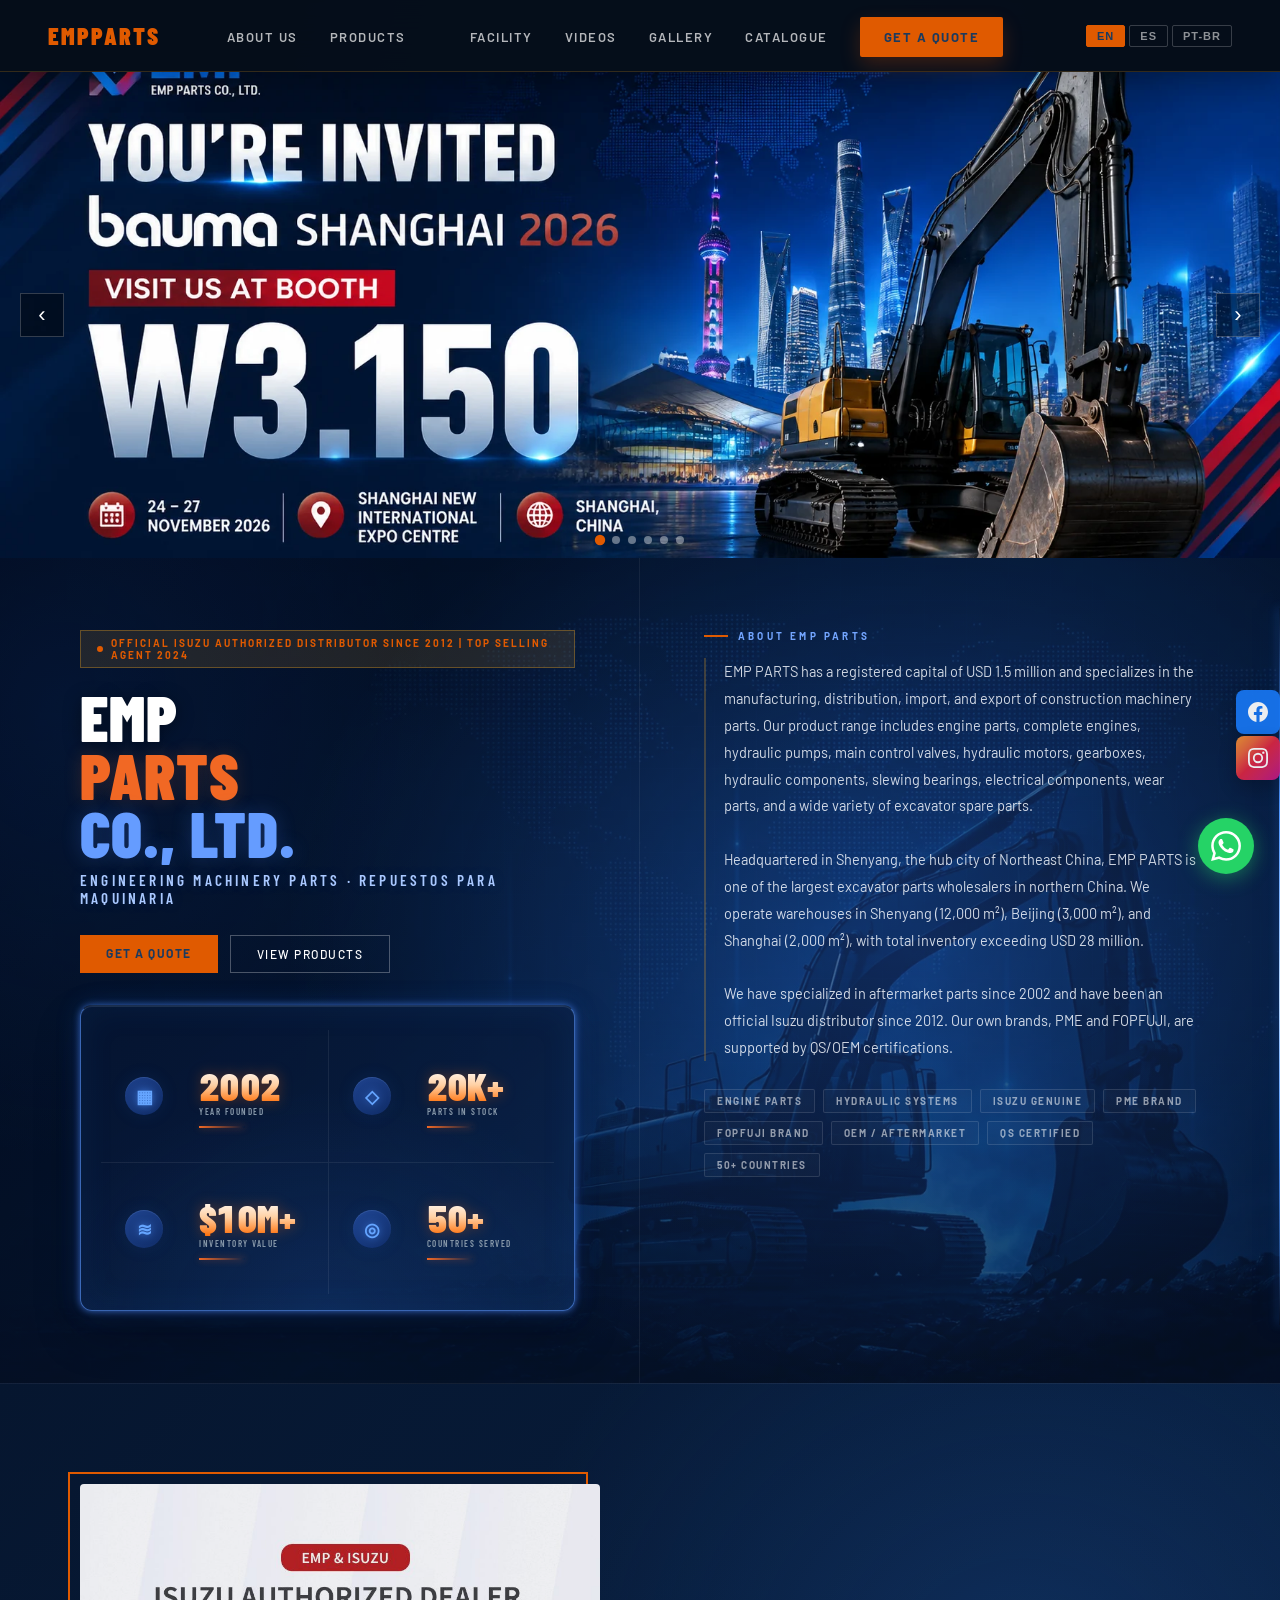
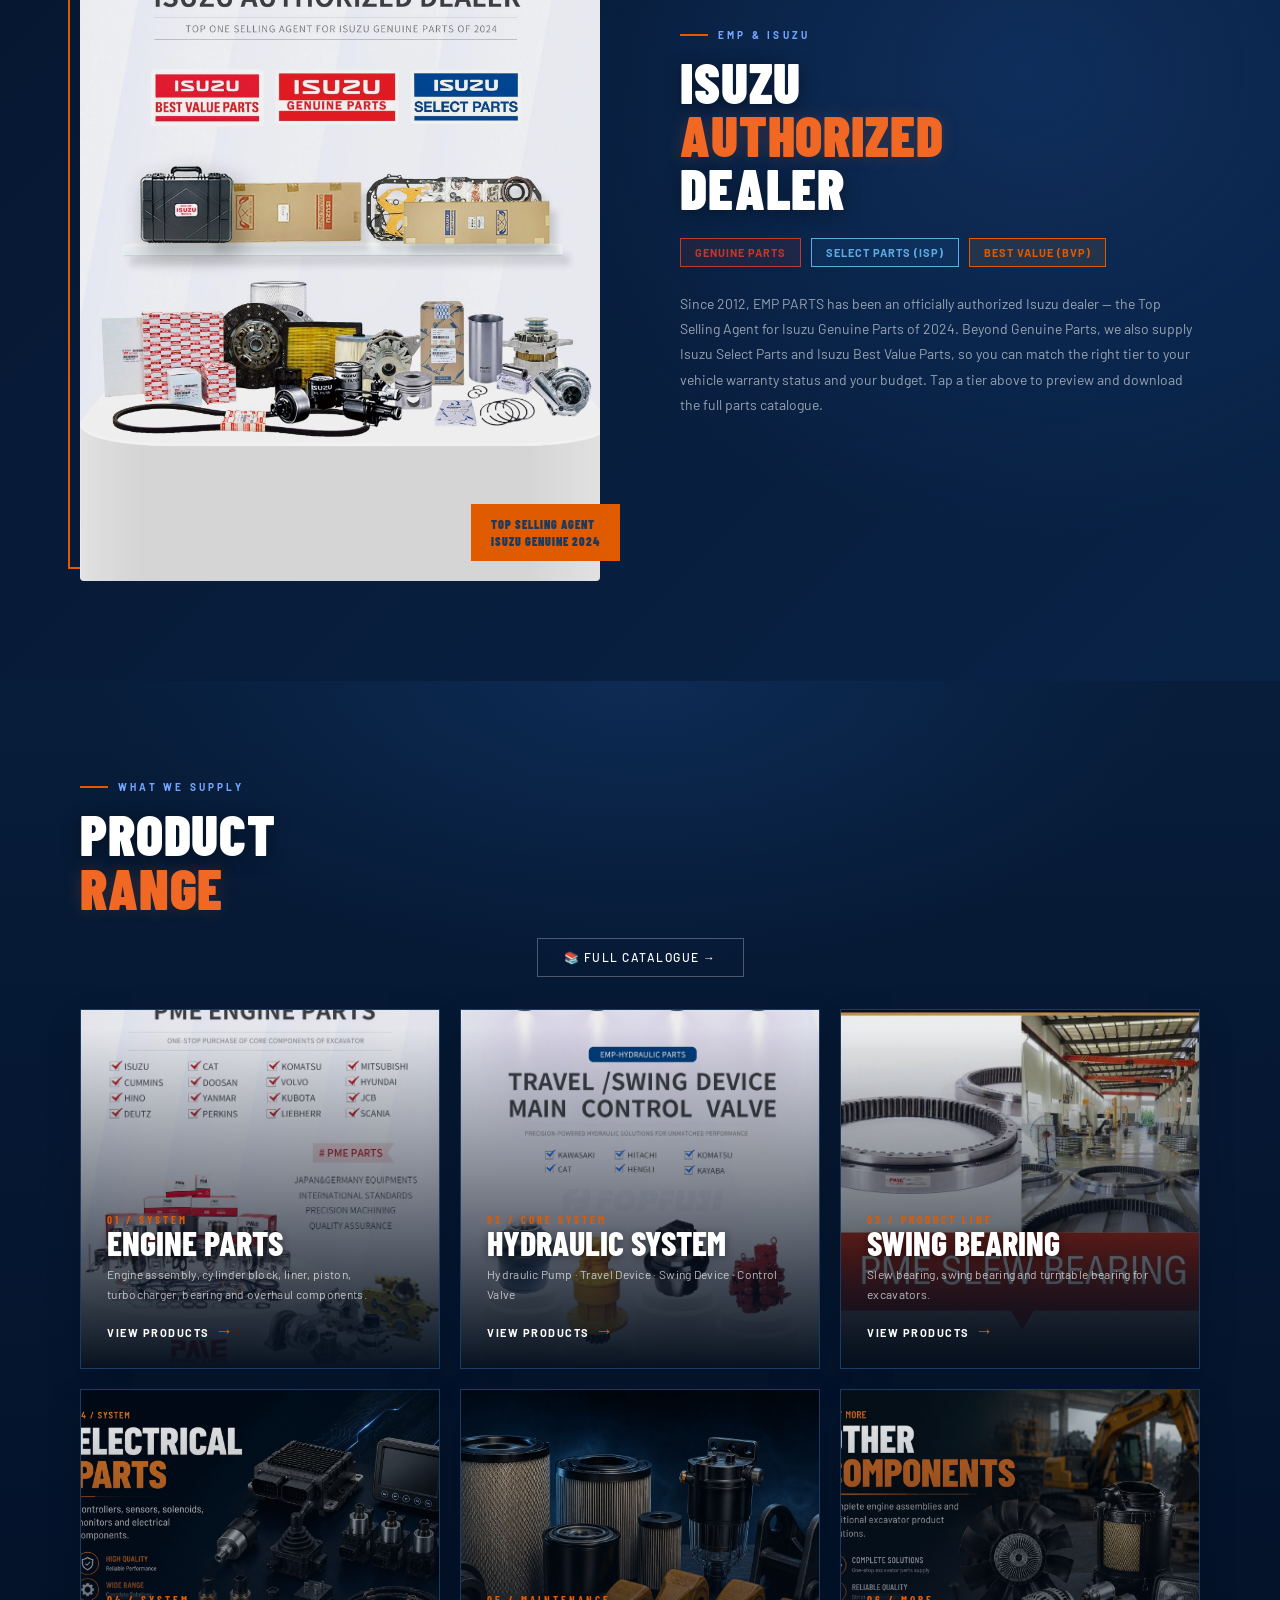
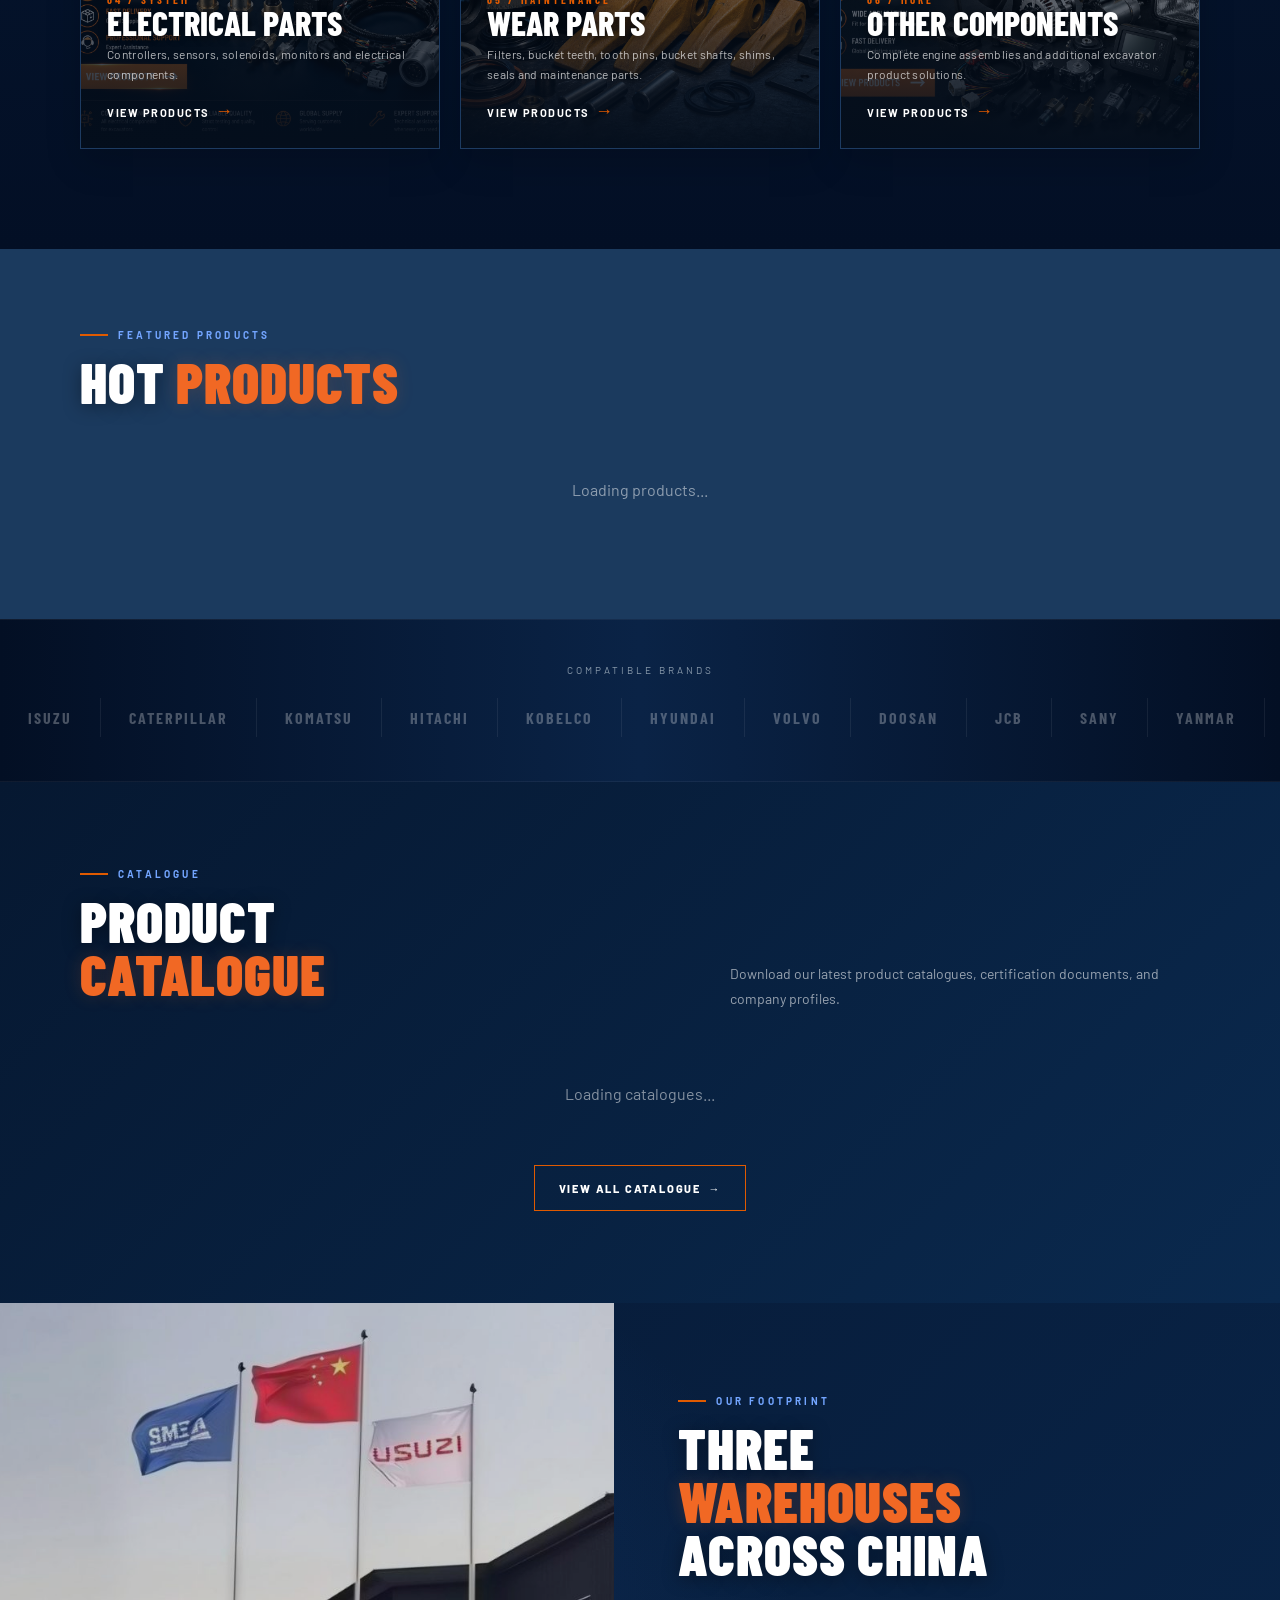
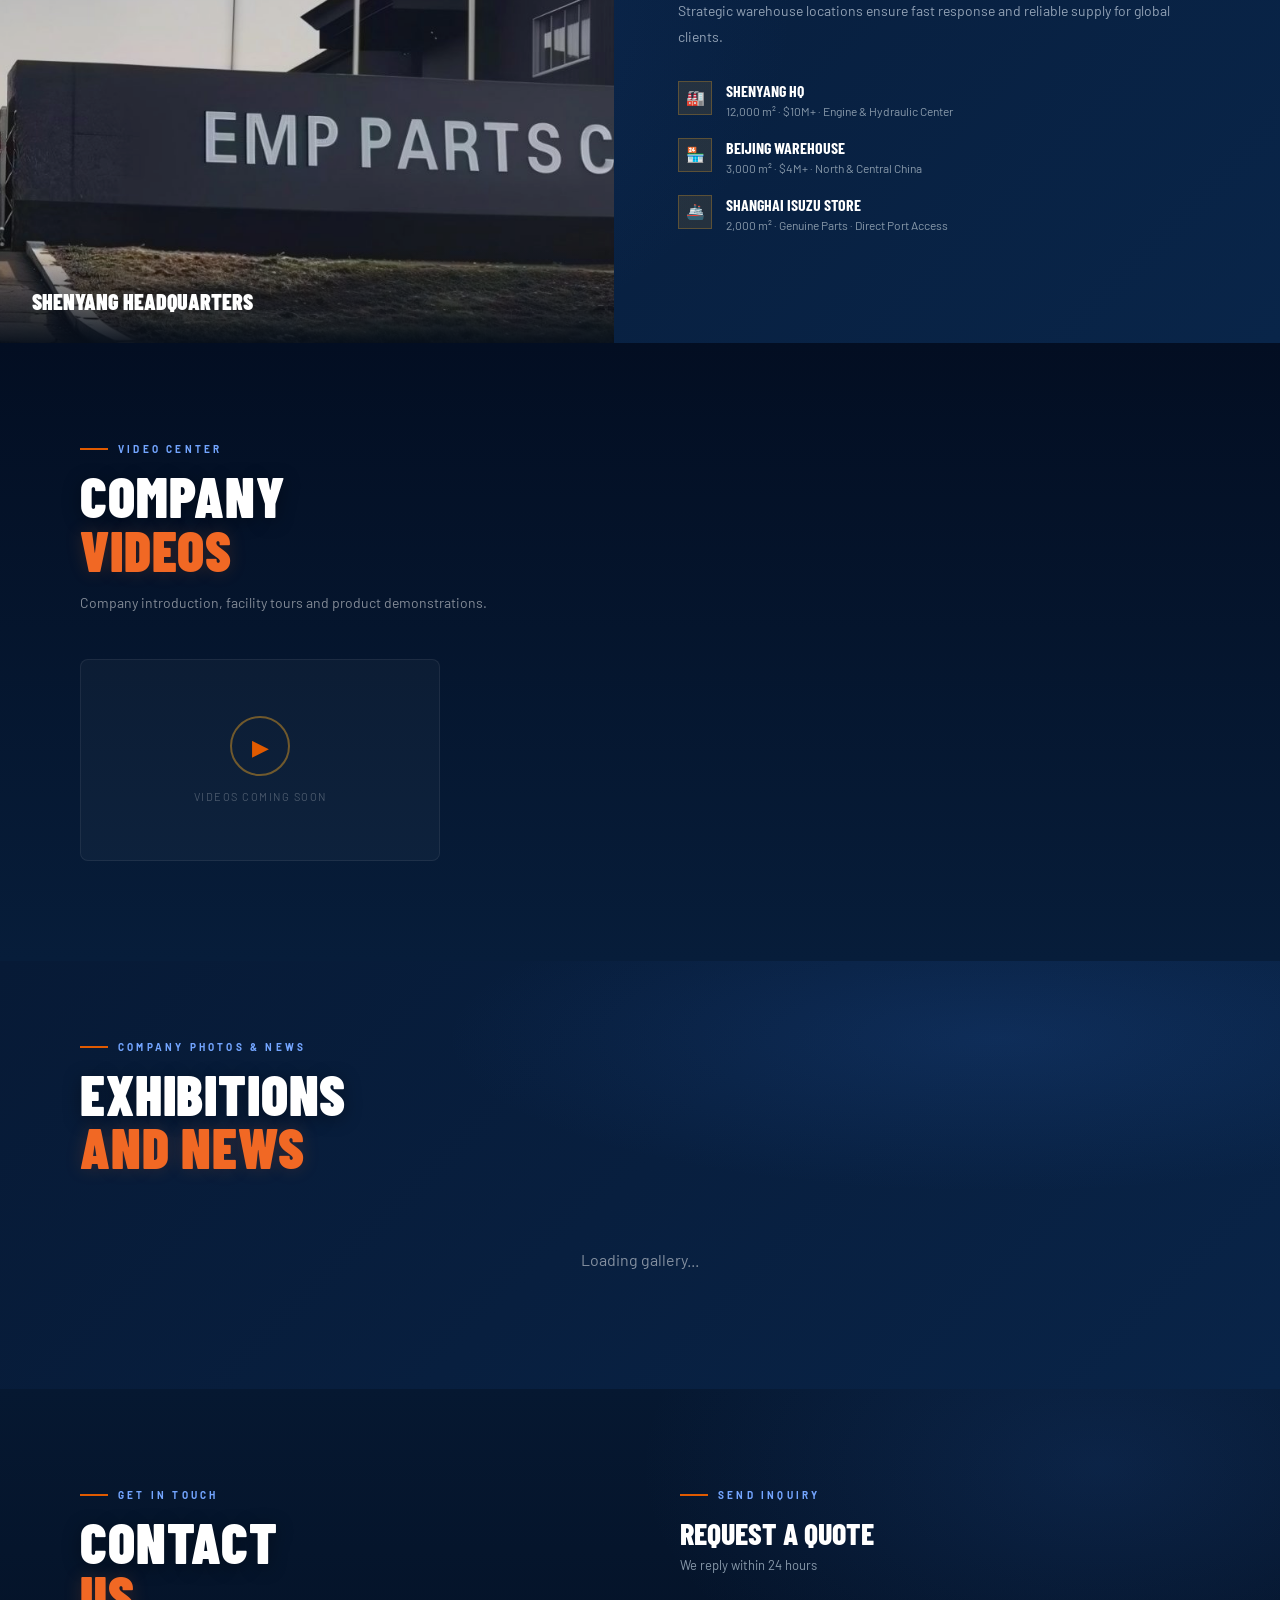
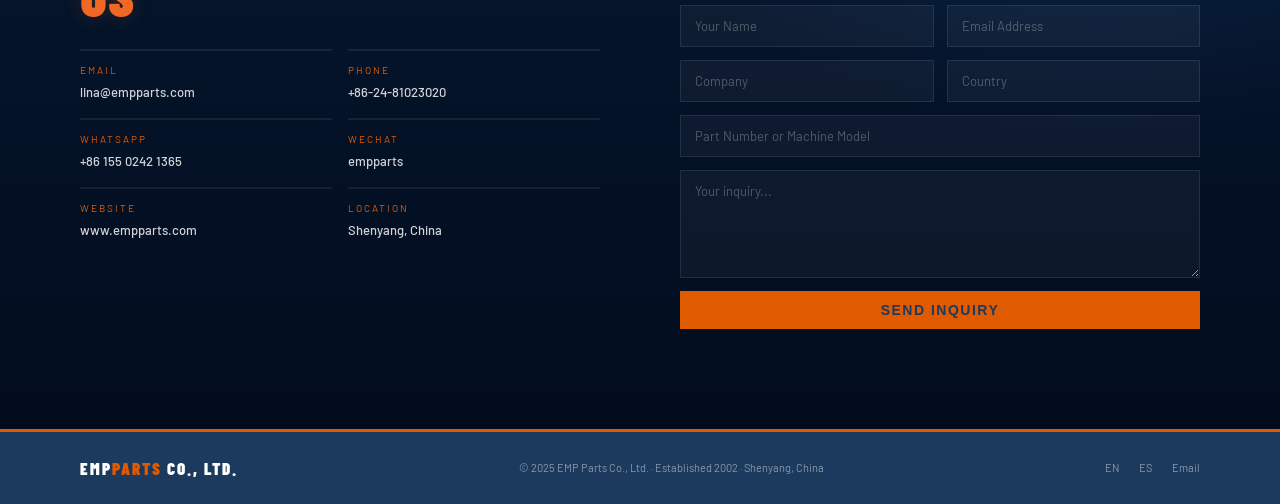
==== commit 5303fb6f: "Update index.html" ====
--- a/index.html
+++ b/index.html
@@ -628,9 +628,9 @@
     <div class="section-tag" id="isuzuTagEl">EMP &amp; ISUZU</div>
     <h2 class="section-title" id="isuzuTitleEl">ISUZU<br><span class="gold">AUTHORIZED</span><br>DEALER</h2>
     <div class="isuzu-tiers">
-      <a href="catalogue-center-demo.html#isuzu-genuine" class="tier-pill tier-genuine" id="isuzuTier1">Genuine Parts</a>
-      <a href="catalogue-center-demo.html#isuzu-select" class="tier-pill tier-select" id="isuzuTier2">Select Parts (ISP)</a>
-      <a href="catalogue-center-demo.html#isuzu-bvp" class="tier-pill tier-best" id="isuzuTier3">Best Value (BVP)</a>
+      <a href="#" onclick="openIsuzuPdf('genuine');return false;" class="tier-pill tier-genuine" id="isuzuTier1">Genuine Parts</a>
+      <a href="#" onclick="openIsuzuPdf('isp');return false;" class="tier-pill tier-select" id="isuzuTier2">Select Parts (ISP)</a>
+      <a href="#" onclick="openIsuzuPdf('bvp');return false;" class="tier-pill tier-best" id="isuzuTier3">Best Value (BVP)</a>
     </div>
     <p class="section-body" id="isuzuBodyEl">Since 2012, EMP PARTS has been an officially authorized Isuzu dealer — the Top Selling Agent for Isuzu Genuine Parts of 2024. Beyond Genuine Parts, we also supply Isuzu Select Parts and Isuzu Best Value Parts, so you can match the right tier to your vehicle's warranty status and your budget. Tap a tier above to preview and download the full parts catalogue.</p>
     <div class="model-grid" id="isuzuModelGrid"></div>
@@ -654,6 +654,17 @@
   <div class="product-category-detail" id="productCategoryDetail">
     <div class="product-detail-head"><h3 id="productCategoryTitle"></h3><button type="button" onclick="closeProductCategory()">CLOSE ×</button></div>
     <div class="product-sub-grid" id="productSubGrid"></div>
+  </div>
+</section>
+
+<!-- FEATURED PRODUCTS -->
+<section id="featured-products" style="background:var(--navy);padding:80px;">
+  <div class="reveal">
+    <div class="section-tag">Featured Products</div>
+    <h2 class="section-title">HOT <span class="gold">PRODUCTS</span></h2>
+  </div>
+  <div class="products-grid reveal" id="featuredProductsGrid">
+    <div style="grid-column:1/-1;text-align:center;padding:40px;color:rgba(255,255,255,.5);">Loading products...</div>
   </div>
 </section>
 
@@ -882,6 +893,7 @@
   applyTexts();        // 文字/logo
   setLang(currentLang);
   renderProducts();
+  renderFeaturedProducts();
   renderIsuzuModels();
   renderGallery();
   renderFacility();
@@ -1496,6 +1508,18 @@
 </script>
 
 
+
+<script>
+function openIsuzuPdf(type){
+  var c = (window.siteConfig && siteConfig.isuzuCatalogue) || {};
+  var item = c[type] || {};
+  var id = item.fileId || item.id || '';
+  if(id){
+    window.open('https://drive.google.com/file/d/' + id + '/view','_blank');
+  }
+}
+</script>
+
 <script>
 /* Featured Products V3 frontend data source */
 (function(){
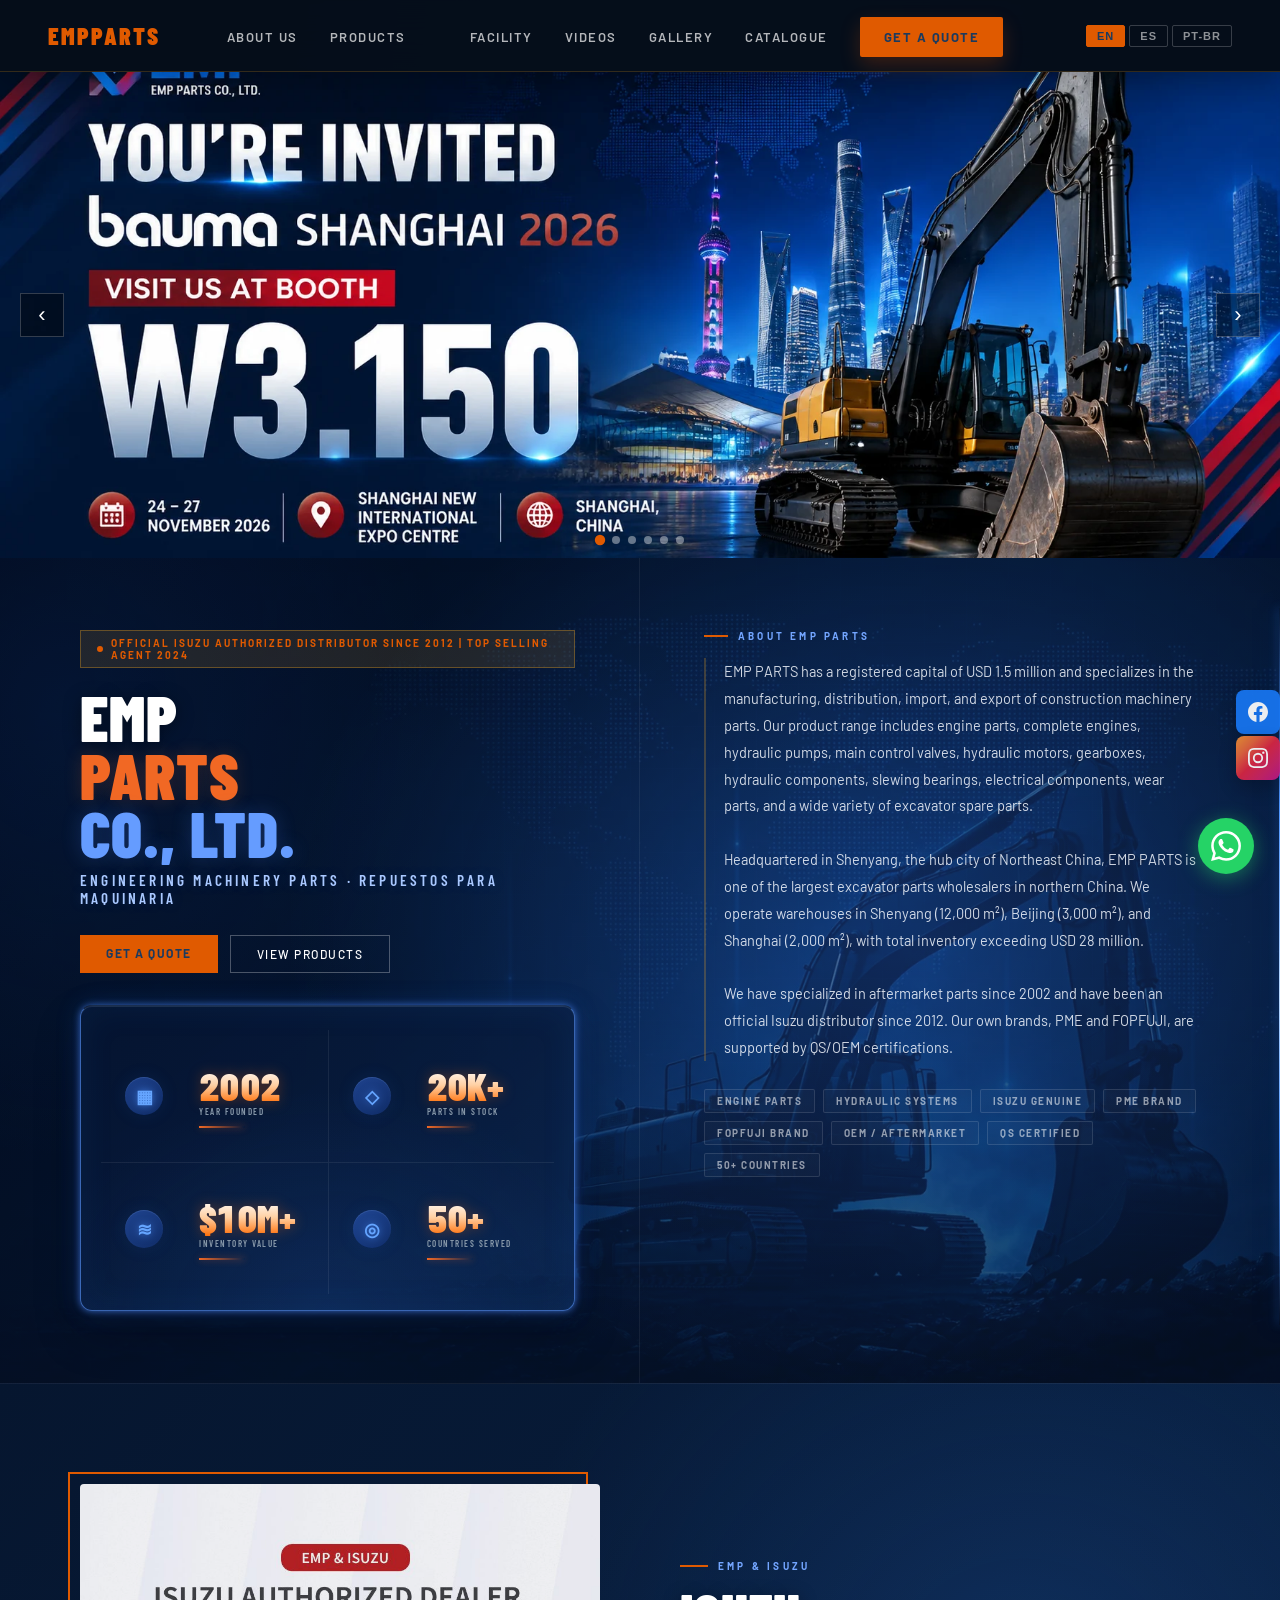
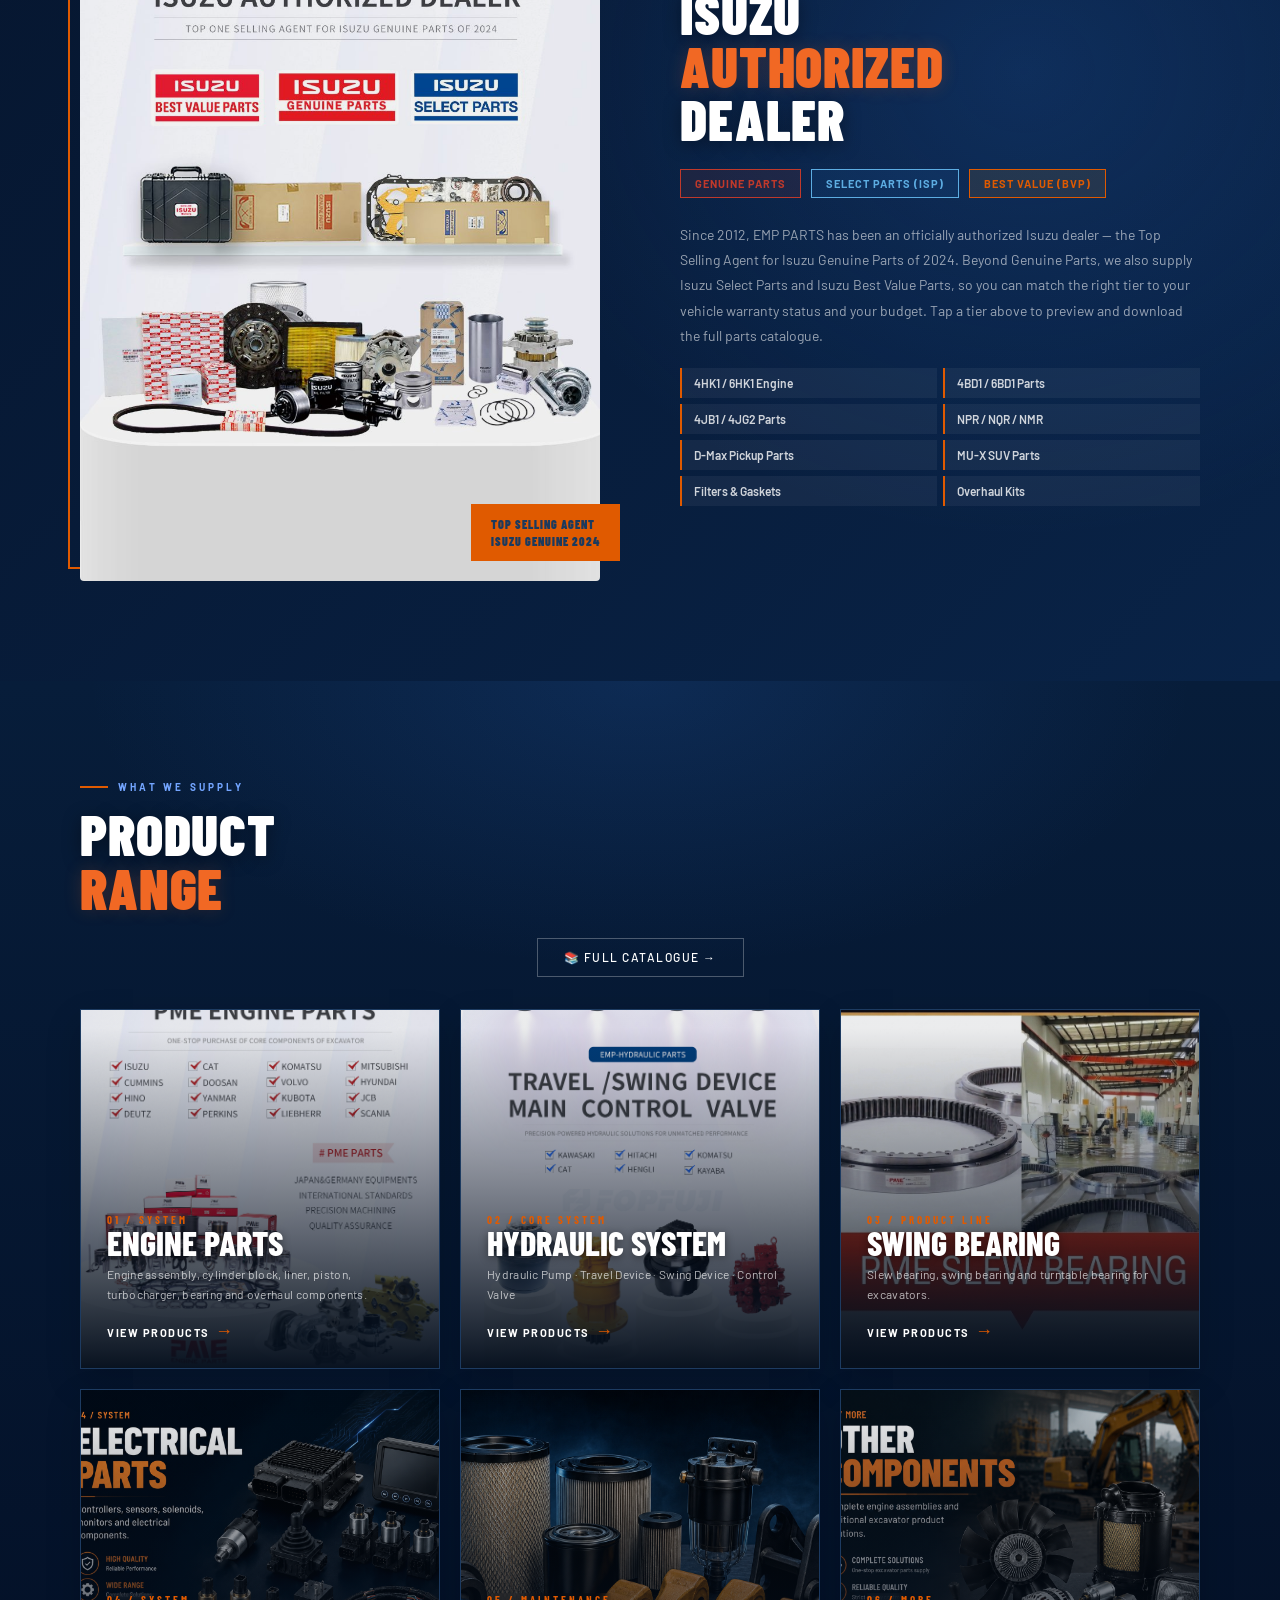
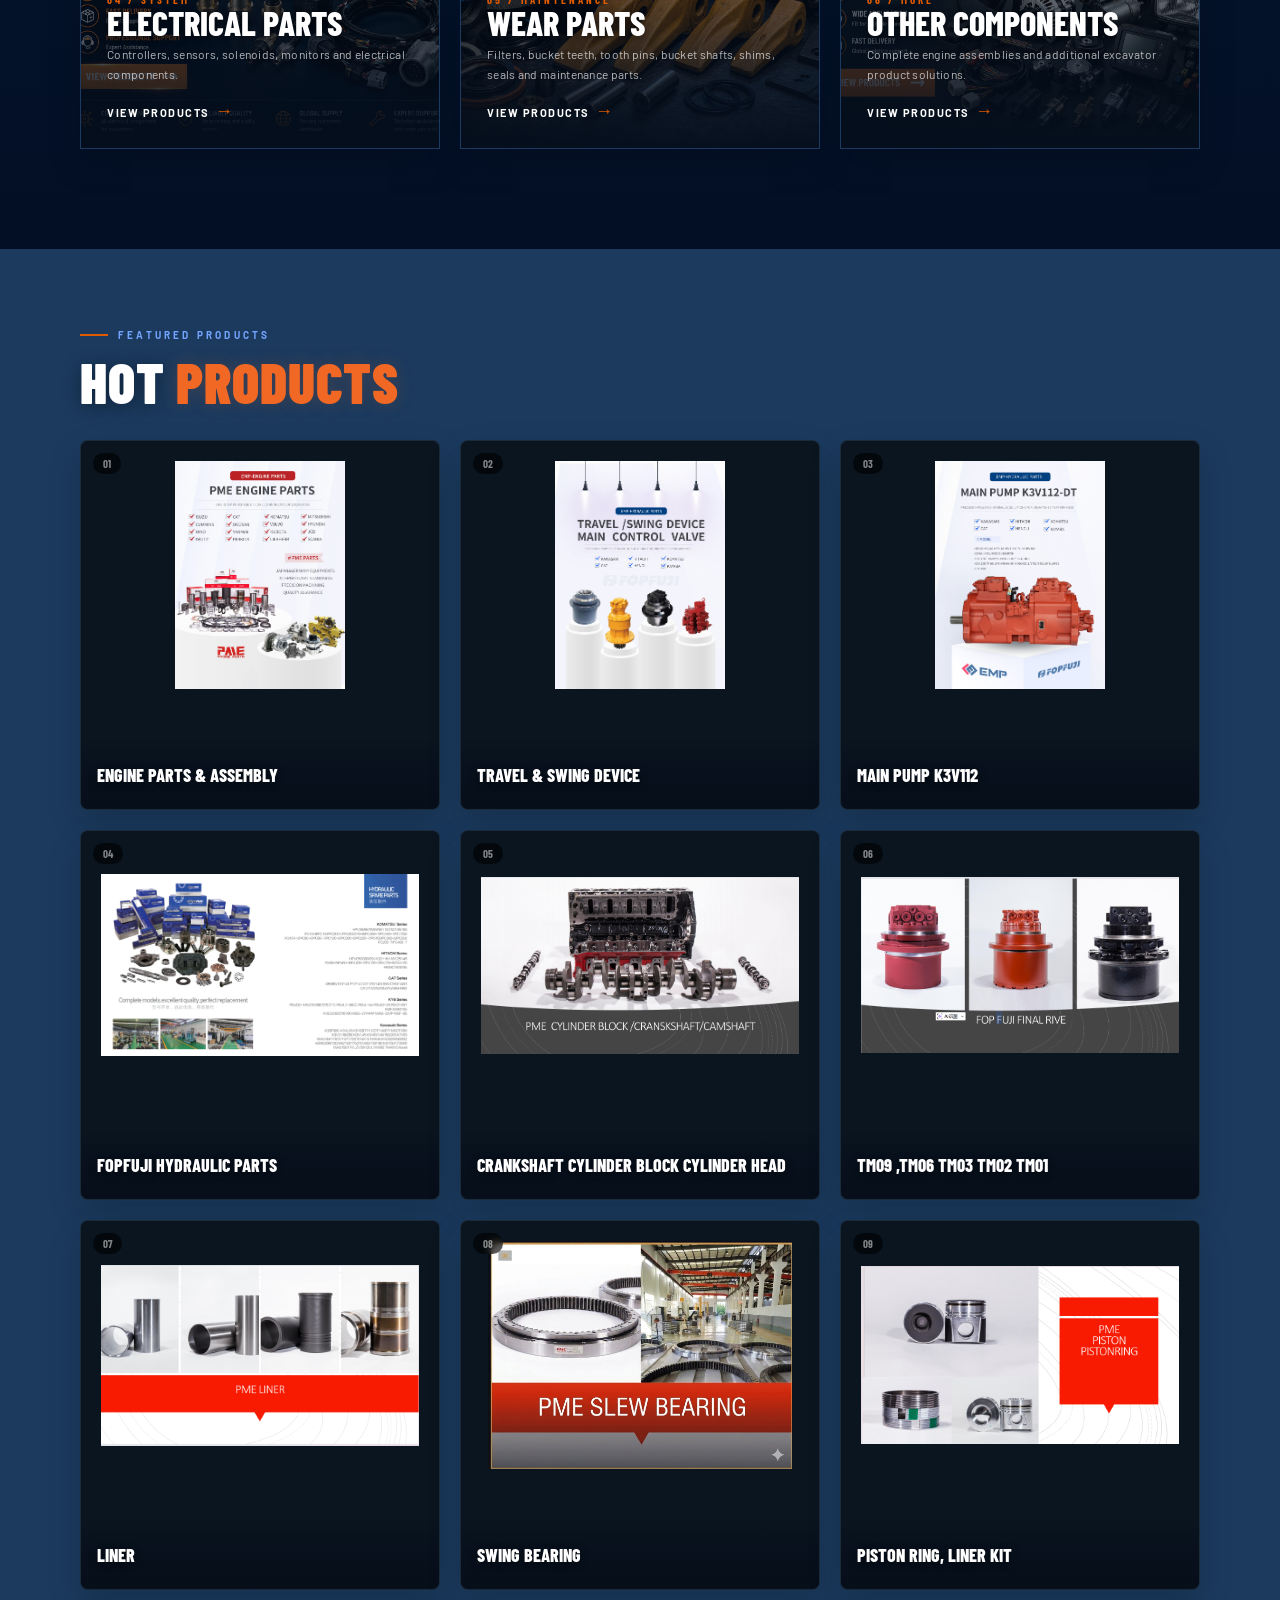
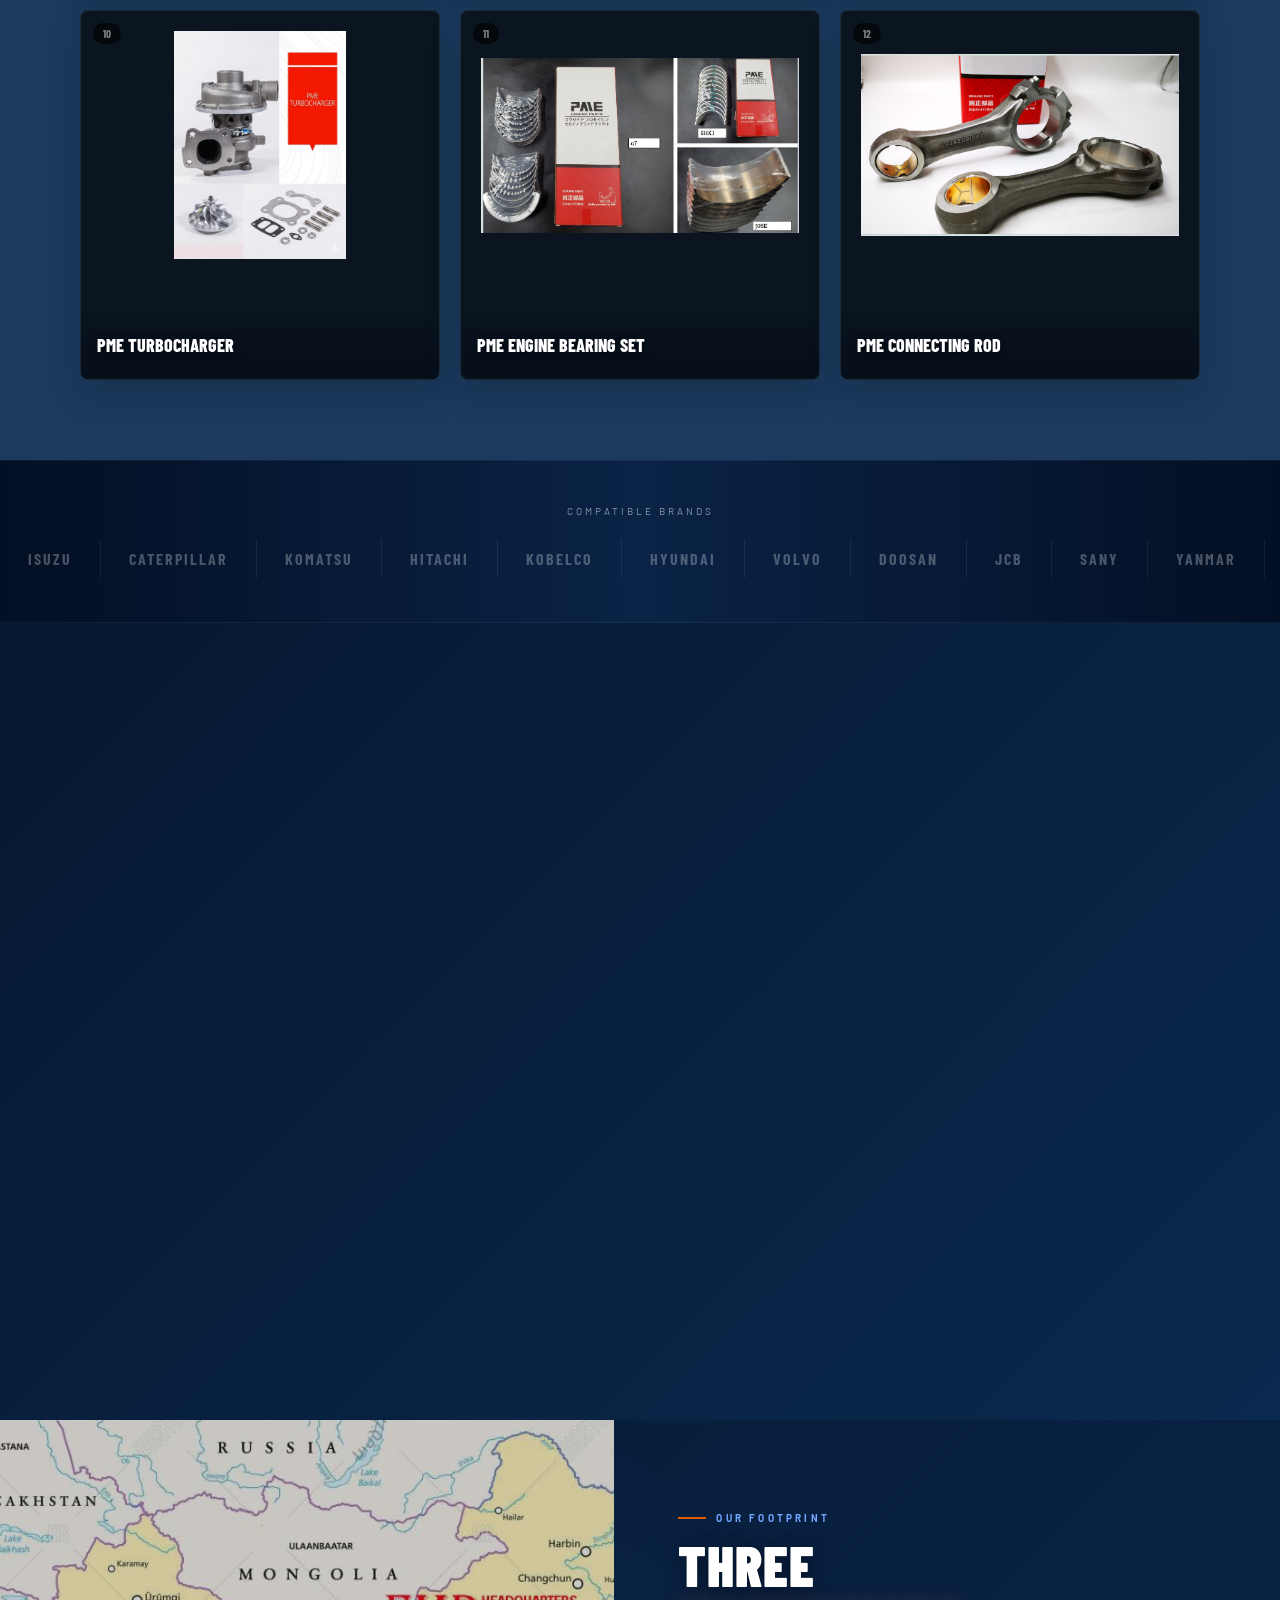
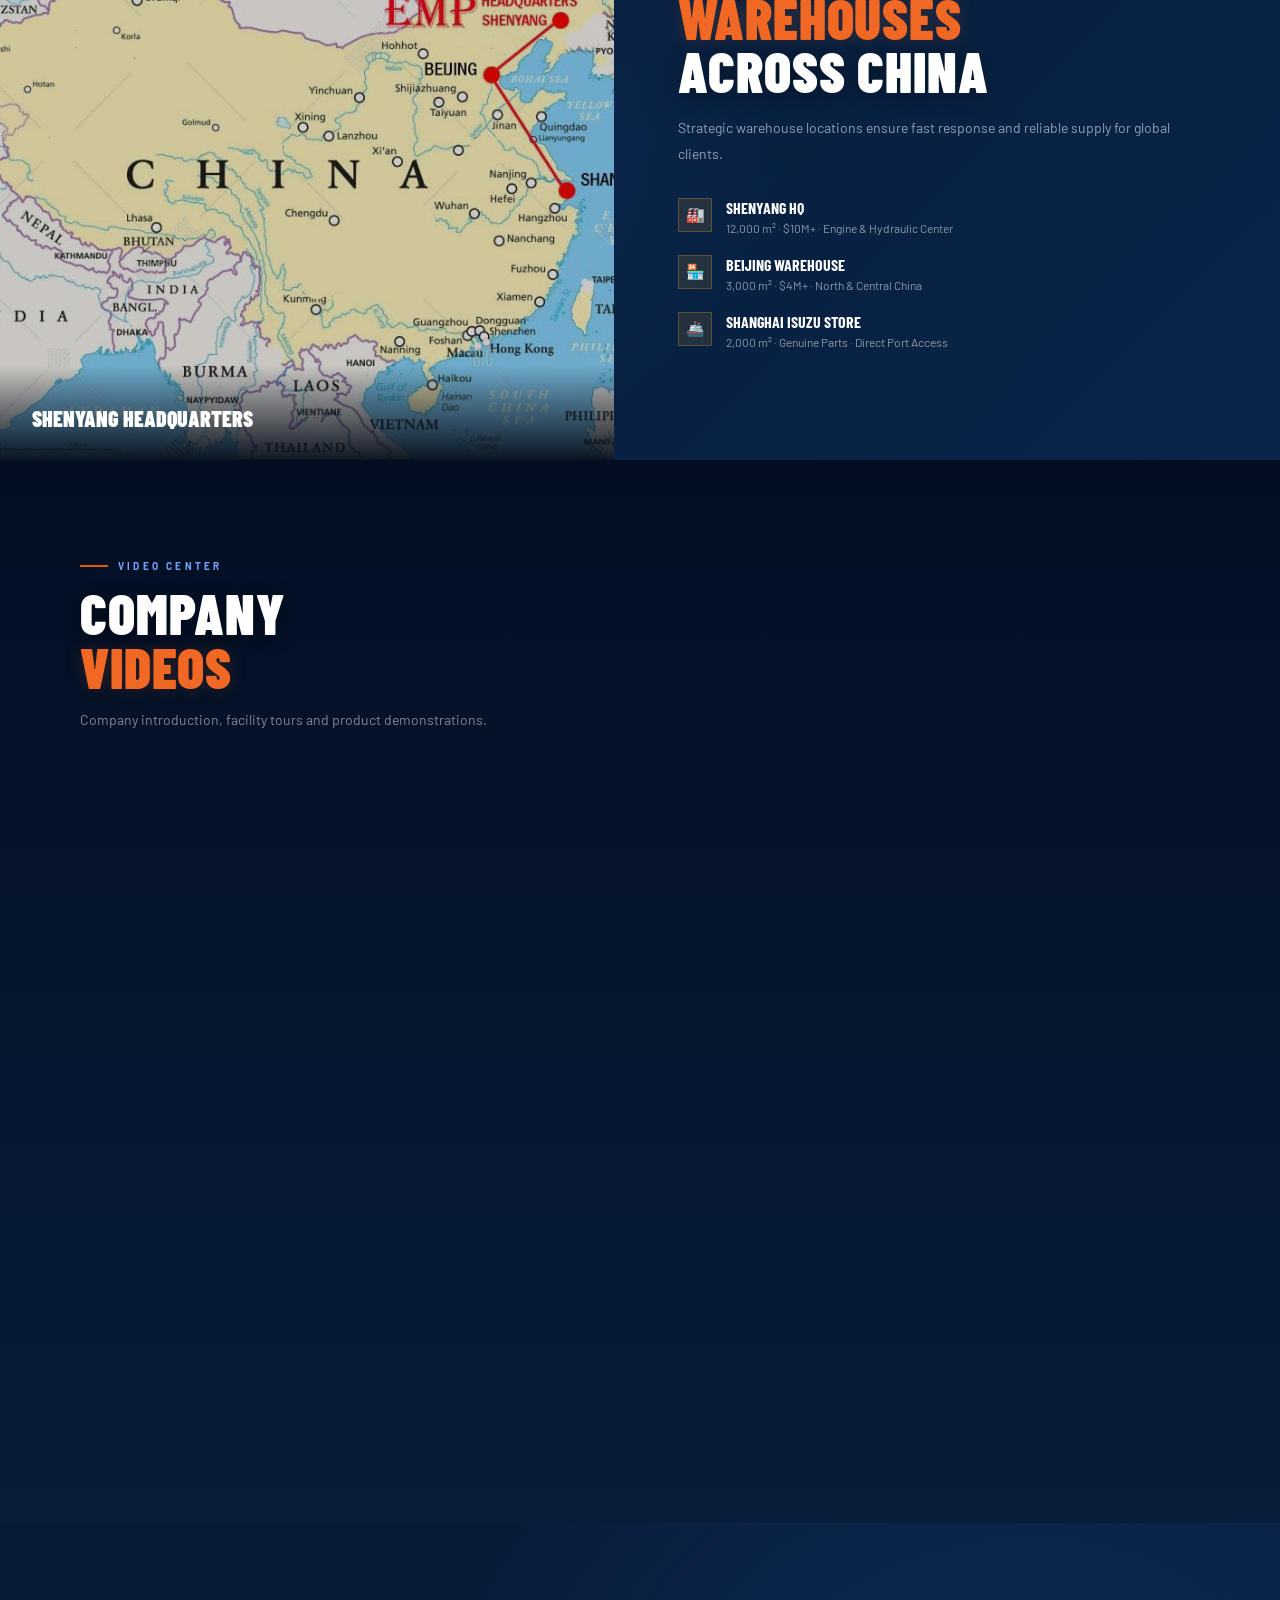
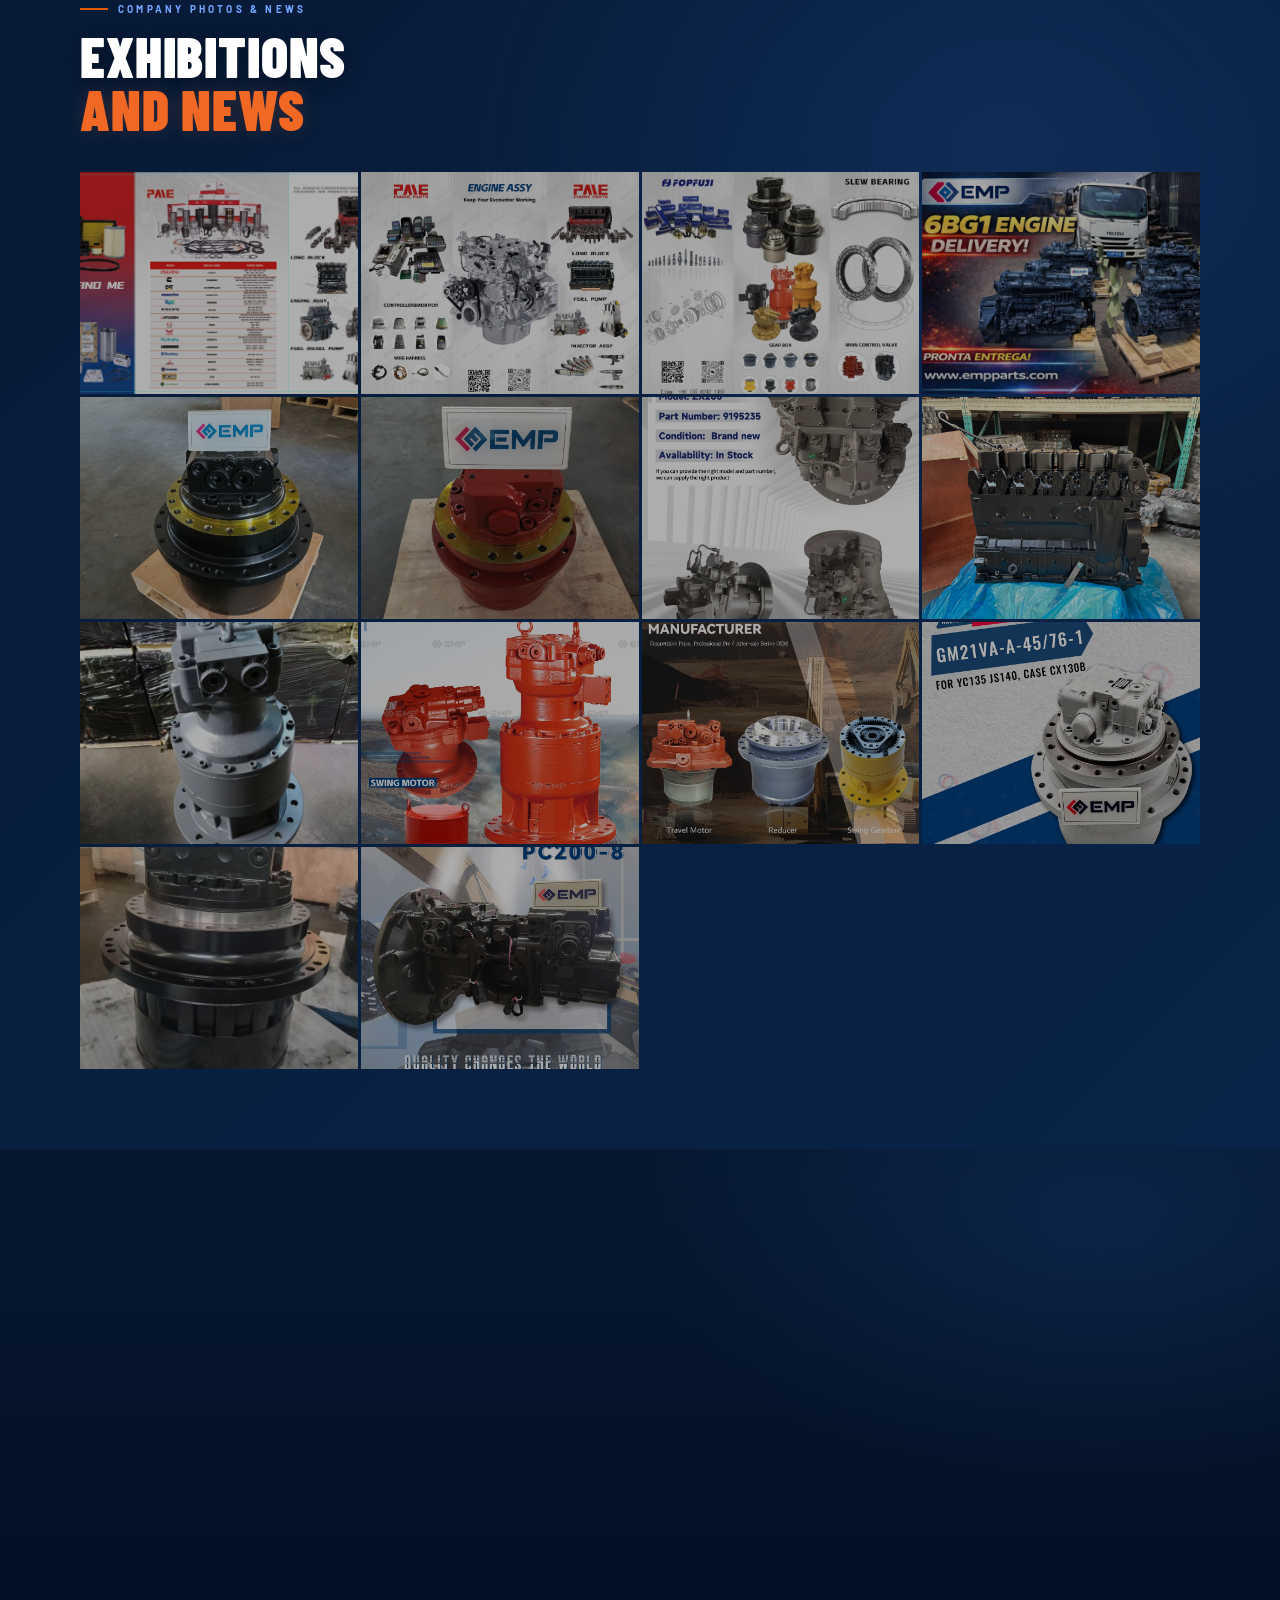
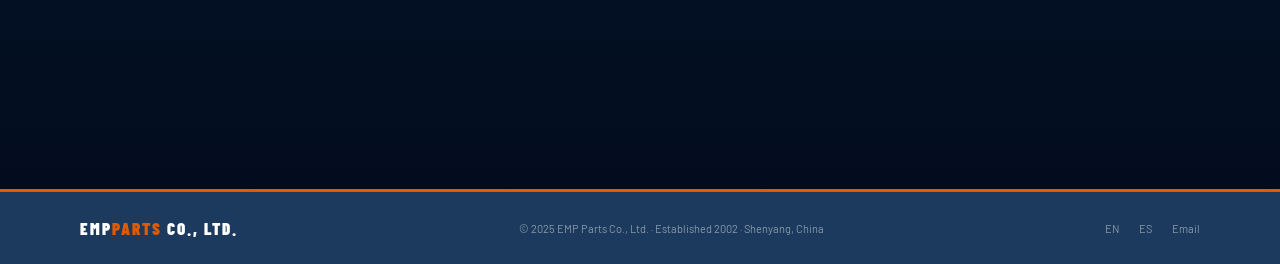
==== commit 4313aaf1: "Add direct downloads to catalogue cards" ====
--- a/index.html
+++ b/index.html
@@ -378,9 +378,14 @@
 .featured-catalogue-copy { padding:23px 25px 25px; }
 .featured-catalogue-copy h3 { margin:0 0 9px; color:#fff; font:800 25px/1 'Barlow Condensed',sans-serif; text-transform:uppercase; }
 .featured-catalogue-copy p { min-height:38px; margin:0; color:rgba(255,255,255,.59); font-size:11px; line-height:1.65; }
-.featured-catalogue-action { display:inline-flex; align-items:center; gap:12px; margin-top:17px; color:#fff; font-size:10px; font-weight:800; letter-spacing:1.7px; text-transform:uppercase; }
-.featured-catalogue-action span { color:var(--gold); font-size:18px; transition:transform .2s; }
-.featured-catalogue-card:hover .featured-catalogue-action span { transform:translateX(4px); }
+.featured-catalogue-actions { display:flex; flex-wrap:wrap; gap:10px; min-width:0; margin-top:17px; }
+.featured-catalogue-action { display:inline-flex; flex:1 1 145px; align-items:center; justify-content:center; gap:10px; box-sizing:border-box; min-width:0; min-height:42px; padding:10px 12px; color:#fff; border:1px solid rgba(240,90,0,.72); font-size:10px; font-weight:800; letter-spacing:1.35px; text-align:center; text-decoration:none; text-transform:uppercase; white-space:nowrap; transition:background .2s,border-color .2s; }
+.featured-catalogue-action.download { background:var(--gold); border-color:var(--gold); }
+.featured-catalogue-action:hover { background:rgba(240,90,0,.18); }
+.featured-catalogue-action.download:hover { background:var(--gold-light); border-color:var(--gold-light); }
+.featured-catalogue-action span { color:var(--gold); font-size:18px; line-height:1; transition:transform .2s; }
+.featured-catalogue-action.download span { color:#fff; }
+.featured-catalogue-action:hover span { transform:translateX(3px); }
 .catalogue-all-wrap { max-width:1240px; margin:30px auto 0; text-align:center; }
 .catalogue-all-btn { display:inline-flex; align-items:center; justify-content:center; min-height:46px; padding:12px 24px; color:#fff; border:1px solid var(--gold); font-size:11px; font-weight:800; letter-spacing:1.8px; text-decoration:none; text-transform:uppercase; transition:.2s; }
 .catalogue-all-btn:hover { background:var(--gold); }
@@ -1119,29 +1124,52 @@
 // ═══════════════════════════════════════════════════
 // DOWNLOADS
 // ═══════════════════════════════════════════════════
+async function downloadCatalogue(event, url, fileName) {
+  event.preventDefault();
+  try {
+    var response = await fetch(url);
+    if (!response.ok) throw new Error('Download request failed');
+    var objectUrl = URL.createObjectURL(await response.blob());
+    var link = document.createElement('a');
+    link.href = objectUrl;
+    link.download = fileName;
+    document.body.appendChild(link);
+    link.click();
+    link.remove();
+    setTimeout(function(){ URL.revokeObjectURL(objectUrl); }, 1000);
+  } catch (error) {
+    window.location.assign(url);
+  }
+}
+
 function renderDownloads() {
   var container = document.getElementById('downloadsGrid');
   if (!container) return;
   var downloads = siteConfig.downloads || [];
   var featured = [
-    { key:'full', match:/EMP PARTS BOOK|EMP FULL|FULL PRODUCT/i, title:'EMP Full Catalogue', desc:'Complete excavator parts product overview', cover:'EMP PARTS', topics:'Engine · Hydraulic · Excavator Components' },
-    { key:'engine', match:/ENGINE/i, title:'Engine Parts Catalogue', desc:'Engine components and complete overhaul solutions', cover:'Engine Components', topics:'Piston · Cylinder Block · Crankshaft · Liner' },
-    { key:'hydraulic', match:/HYDRAULIC|FOPFUJI/i, title:'Hydraulic Parts Catalogue', desc:'Hydraulic pump and complete system solutions', cover:'Hydraulic System', topics:'Pump · Travel · Swing · Control Valve' }
+    { key:'full', match:/EMP PARTS BOOK|EMP FULL|FULL PRODUCT/i, title:'EMP Full Catalogue', desc:'Complete excavator parts product overview', cover:'EMP PARTS', topics:'Engine · Hydraulic · Excavator Components', fileName:'EMP-Full-Catalogue.pdf' },
+    { key:'engine', match:/ENGINE/i, title:'Engine Parts Catalogue', desc:'Engine components and complete overhaul solutions', cover:'Engine Components', topics:'Piston · Cylinder Block · Crankshaft · Liner', fileName:'EMP-Engine-Parts-Catalogue.pdf' },
+    { key:'hydraulic', match:/HYDRAULIC|FOPFUJI/i, title:'Hydraulic Parts Catalogue', desc:'Hydraulic pump and complete system solutions', cover:'Hydraulic System', topics:'Pump · Travel · Swing · Control Valve', fileName:'EMP-Hydraulic-Parts-Catalogue.pdf' }
   ];
-  function drivePreview(url) {
+  function catalogueLinks(url) {
     var pathMatch = (url || '').match(/\/d\/([a-zA-Z0-9_-]+)/);
     var queryMatch = (url || '').match(/[?&]id=([a-zA-Z0-9_-]+)/);
     var id = (pathMatch && pathMatch[1]) || (queryMatch && queryMatch[1]);
-    return id ? 'https://drive.google.com/file/d/' + id + '/preview' : (url || '#');
+    return id ? {
+      preview:'https://drive.google.com/file/d/' + id + '/preview',
+      download:'https://drive.usercontent.google.com/download?id=' + id + '&export=download&confirm=t'
+    } : { preview:url || '#', download:url || '#' };
   }
   container.innerHTML = featured.map(function(item) {
     var source = downloads.find(function(d){ return item.match.test(d.name || ''); });
-    var href = source && source.href && source.href !== '#' ? drivePreview(source.href) : 'catalogue-center-demo.html';
+    var links = source && source.href && source.href !== '#' ? catalogueLinks(source.href) : { preview:'catalogue-center-demo.html', download:'catalogue-center-demo.html' };
     var coverImage = source && source.img ? '<img src="' + source.img + '" alt="' + item.title + '" loading="lazy" onerror="this.remove()">' : '';
-    return '<a class="featured-catalogue-card" href="' + href + '"' + (href.indexOf('http') === 0 ? ' target="_blank" rel="noopener"' : '') + '>' +
+    return '<article class="featured-catalogue-card">' +
       '<div class="featured-catalogue-cover ' + item.key + '">' + coverImage + '<div class="cover-brand">EMP PARTS · PRODUCT CATALOGUE</div><div class="cover-title">' + item.cover + '</div><div class="cover-topics">' + item.topics + '</div></div>' +
-      '<div class="featured-catalogue-copy"><h3>' + item.title + '</h3><p>' + item.desc + '</p><div class="featured-catalogue-action">View Catalogue <span>→</span></div></div>' +
-    '</a>';
+      '<div class="featured-catalogue-copy"><h3>' + item.title + '</h3><p>' + item.desc + '</p><div class="featured-catalogue-actions">' +
+      '<a class="featured-catalogue-action view" href="' + links.preview + '" target="_blank" rel="noopener">View Catalogue <span>→</span></a>' +
+      '<a class="featured-catalogue-action download" href="' + links.download + '" download="' + item.fileName + '" onclick="downloadCatalogue(event,this.href,this.getAttribute(\'download\'))">Download <span>↓</span></a>' +
+      '</div></div></article>';
   }).join('');
 }
 
